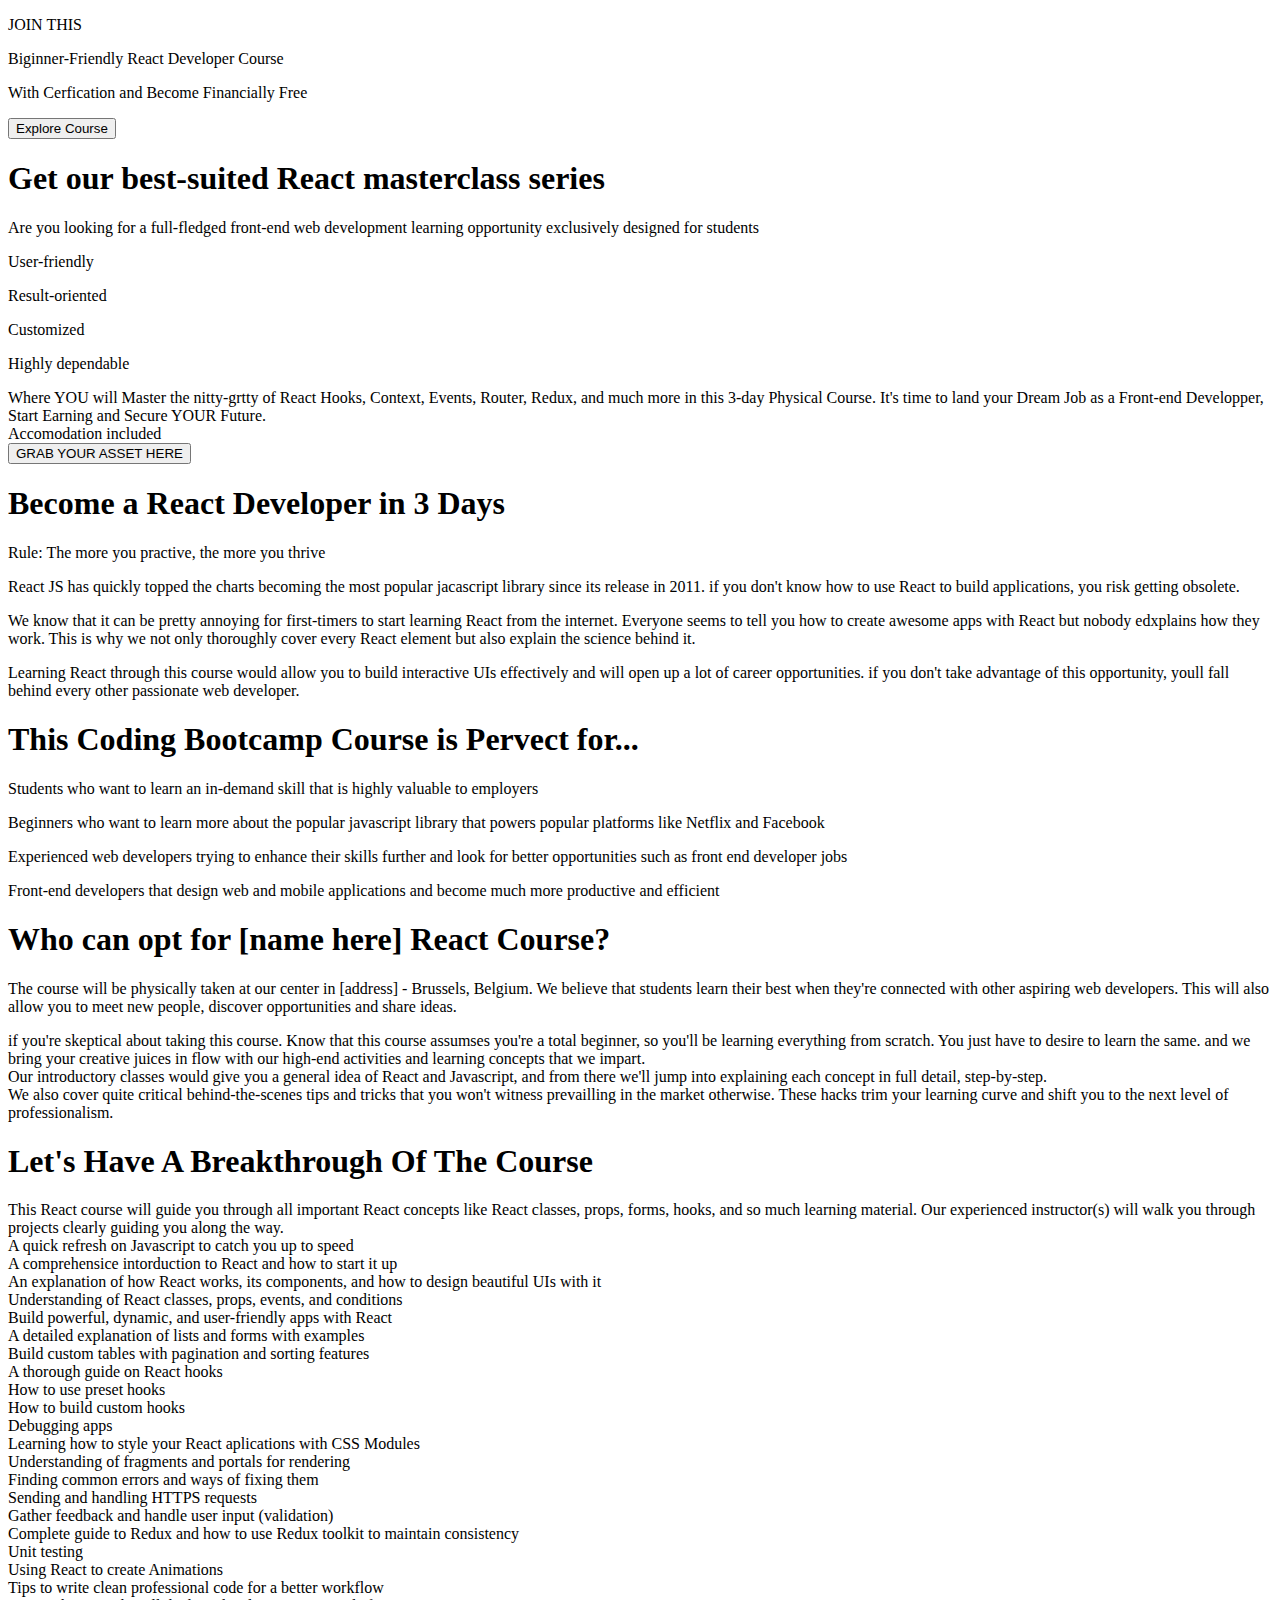
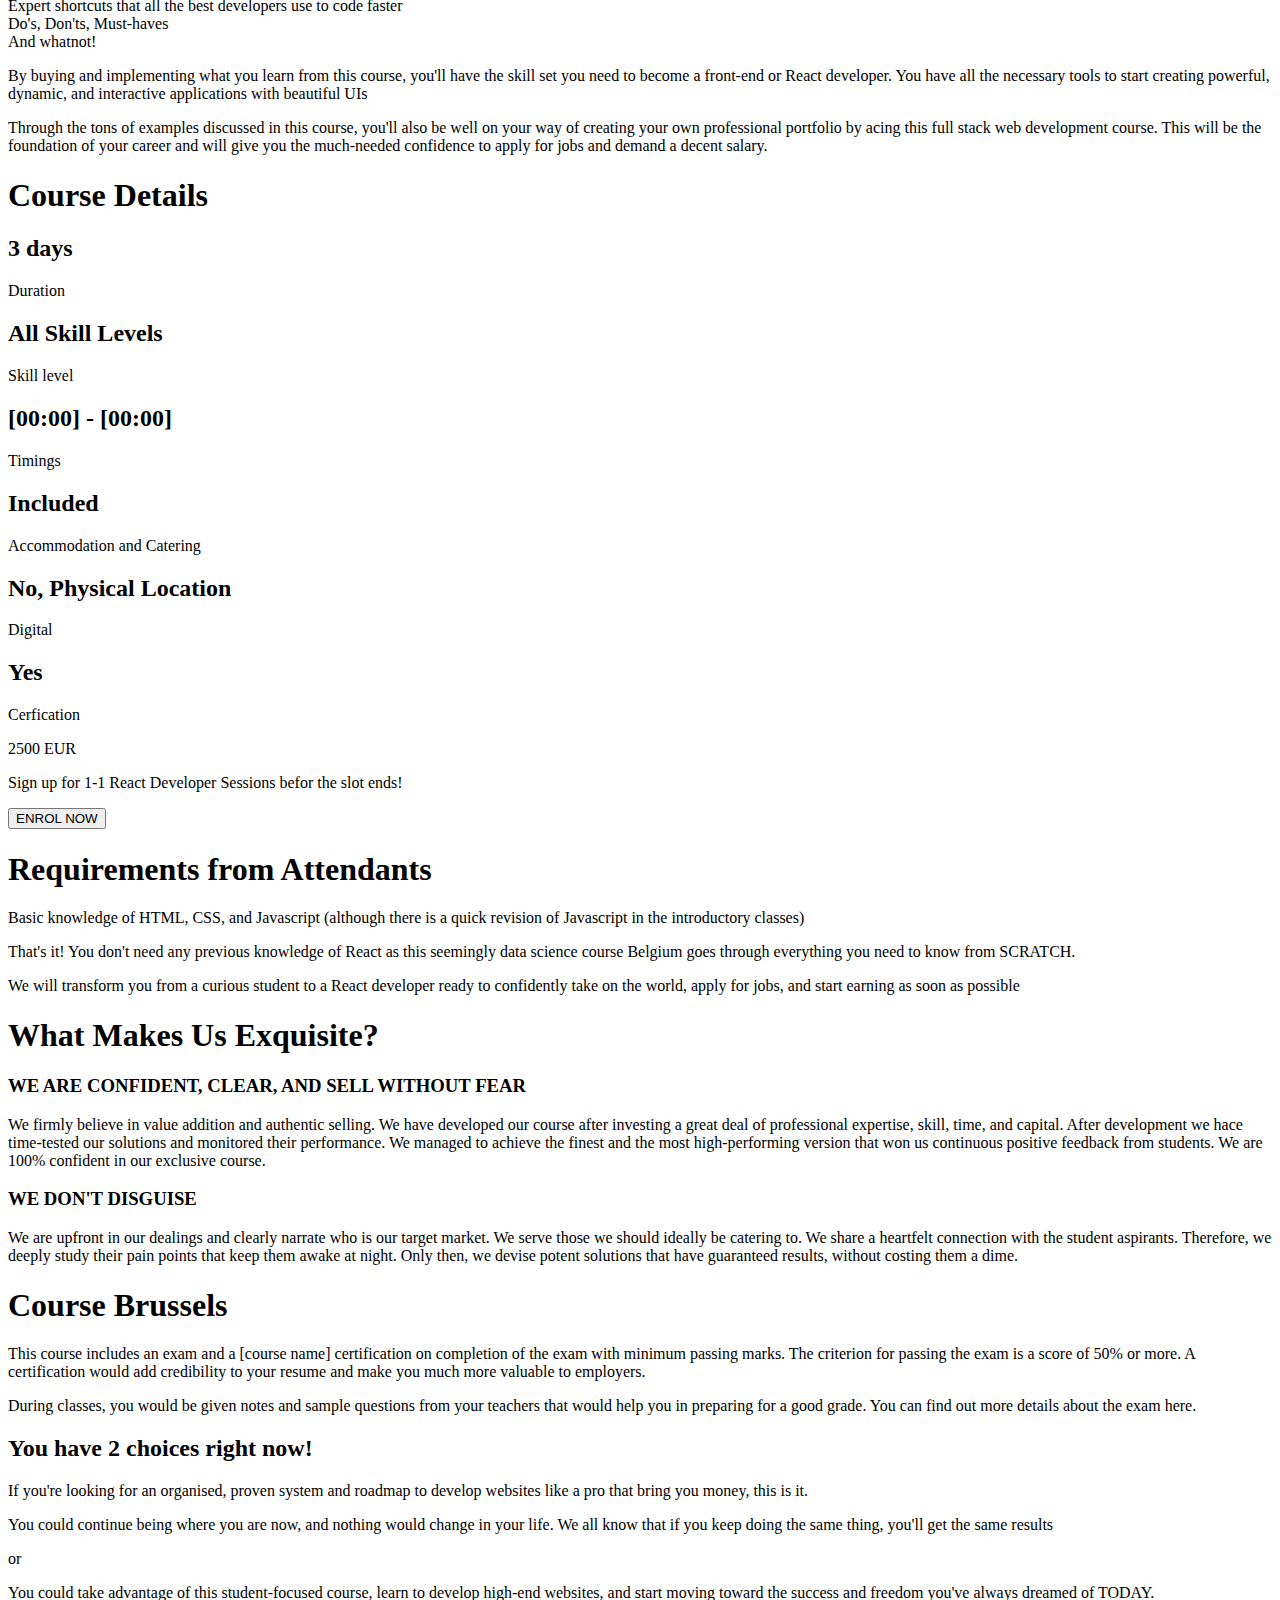
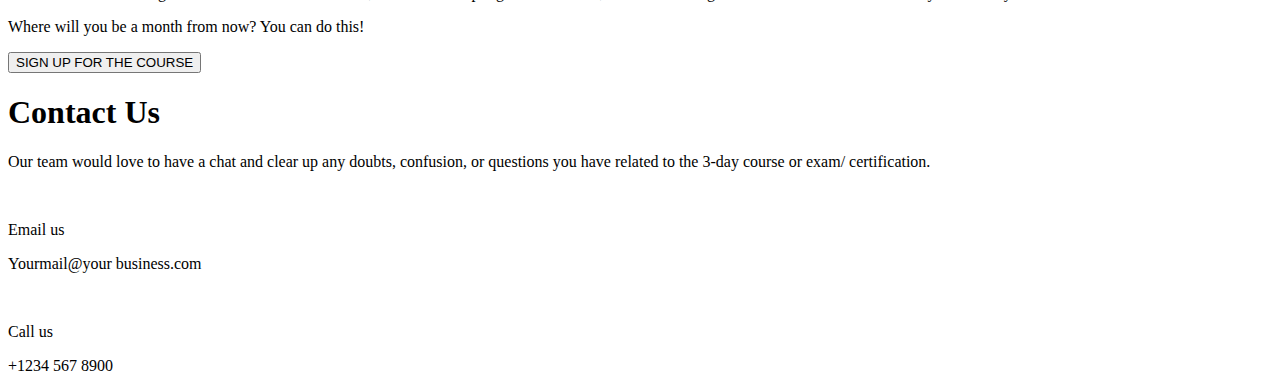
==== Examen_Opdracht_HTML_CSS/index.html @ c7916e47 "put in all text to HTML" ====
<!DOCTYPE html>
<html lang="en">
  <head>
    <meta charset="UTF-8" />
    <meta http-equiv="X-UA-Compatible" content="IE=edge" />
    <meta name="viewport" content="width=device-width, initial-scale=1.0" />
    <title>Document</title>
  </head>
  <body>
    <header>
      <p>JOIN THIS</p>
      <p>Biginner-Friendly React Developer Course</p>
      <p>With Cerfication and Become Financially Free</p>
      <button>Explore Course</button>
    </header>
    <main>
      <article>
        <h1>Get our best-suited React masterclass series</h1>
        <p>
          Are you looking for a full-fledged front-end web development learning
          opportunity exclusively designed for students
        </p>
        <p>User-friendly</p>
        <p>Result-oriented</p>
        <p>Customized</p>
        <p>Highly dependable</p>
        <div>
          Where YOU will Master the nitty-grtty of React Hooks, Context, Events,
          Router, Redux, and much more in this 3-day Physical Course. It's time
          to land your Dream Job as a Front-end Developper, Start Earning and
          Secure YOUR Future.
        </div>
        <div>Accomodation included</div>
        <button>GRAB YOUR ASSET HERE</button>
      </article>
      <article>
        <h1>Become a React Developer in 3 Days</h1>
        <p>Rule: The more you practive, the more you thrive</p>
        <p>
          React JS has quickly topped the charts becoming the most popular
          jacascript library since its release in 2011. if you don't know how to
          use React to build applications, you risk getting obsolete.
        </p>
        <p>
          We know that it can be pretty annoying for first-timers to start
          learning React from the internet. Everyone seems to tell you how to
          create awesome apps with React but nobody edxplains how they work.
          This is why we not only thoroughly cover every React element but also
          explain the science behind it.
        </p>
        <p>
          Learning React through this course would allow you to build
          interactive UIs effectively and will open up a lot of career
          opportunities. if you don't take advantage of this opportunity, youll
          fall behind every other passionate web developer.
        </p>
      </article>
      <article>
        <h1>This Coding Bootcamp Course is Pervect for...</h1>
        <p>
          Students who want to learn an in-demand skill that is highly valuable
          to employers
        </p>
        <p>
          Beginners who want to learn more about the popular javascript library
          that powers popular platforms like Netflix and Facebook
        </p>
        <p>
          Experienced web developers trying to enhance their skills further and
          look for better opportunities such as front end developer jobs
        </p>
        <p>
          Front-end developers that design web and mobile applications and
          become much more productive and efficient
        </p>
      </article>
      <article>
        <h1>Who can opt for [name here] React Course?</h1>
        <p>
          The course will be physically taken at our center in [address] -
          Brussels, Belgium. We believe that students learn their best when
          they're connected with other aspiring web developers. This will also
          allow you to meet new people, discover opportunities and share ideas.
        </p>
        <div>
          if you're skeptical about taking this course. Know that this course
          assumses you're a total beginner, so you'll be learning everything
          from scratch. You just have to desire to learn the same. and we bring
          your creative juices in flow with our high-end activities and learning
          concepts that we impart.
        </div>
        <div>
          Our introductory classes would give you a general idea of React and
          Javascript, and from there we'll jump into explaining each concept in
          full detail, step-by-step.
        </div>
        <div>
          We also cover quite critical behind-the-scenes tips and tricks that
          you won't witness prevailling in the market otherwise. These hacks
          trim your learning curve and shift you to the next level of
          professionalism.
        </div>
      </article>
      <article>
        <h1>Let's Have A Breakthrough Of The Course</h1>
        <div>
          This React course will guide you through all important React concepts
          like React classes, props, forms, hooks, and so much learning
          material. Our experienced instructor(s) will walk you through projects
          clearly guiding you along the way.
        </div>
        <div>A quick refresh on Javascript to catch you up to speed</div>
        <div>A comprehensice intorduction to React and how to start it up</div>
        <div>
          An explanation of how React works, its components, and how to design
          beautiful UIs with it
        </div>
        <div>Understanding of React classes, props, events, and conditions</div>
        <div>Build powerful, dynamic, and user-friendly apps with React</div>
        <div>A detailed explanation of lists and forms with examples</div>
        <div>Build custom tables with pagination and sorting features</div>
        <div>A thorough guide on React hooks</div>
        <div>How to use preset hooks</div>
        <div>How to build custom hooks</div>
        <div>Debugging apps</div>
        <div>Learning how to style your React aplications with CSS Modules</div>
        <div>Understanding of fragments and portals for rendering</div>
        <div>Finding common errors and ways of fixing them</div>
        <div>Sending and handling HTTPS requests</div>
        <div>Gather feedback and handle user input (validation)</div>
        <div>
          Complete guide to Redux and how to use Redux toolkit to maintain
          consistency
        </div>
        <div>Unit testing</div>
        <div>Using React to create Animations</div>
        <div>Tips to write clean professional code for a better workflow</div>
        <div>
          Expert shortcuts that all the best developers use to code faster
        </div>
        <div>Do's, Don'ts, Must-haves</div>
        <div>And whatnot!</div>
        <section class="footer">
          <p>
            By buying and implementing what you learn from this course, you'll
            have the skill set you need to become a front-end or React
            developer. You have all the necessary tools to start creating
            powerful, dynamic, and interactive applications with beautiful UIs
          </p>
          <p>
            Through the tons of examples discussed in this course, you'll also
            be well on your way of creating your own professional portfolio by
            acing this full stack web development course. This will be the
            foundation of your career and will give you the much-needed
            confidence to apply for jobs and demand a decent salary.
          </p>
        </section>
      </article>
      <article>
        <h1>Course Details</h1>
        <section>
          <article>
            <h2>3 days</h2>
            <p>Duration</p>
          </article>
          <article>
            <h2>All Skill Levels</h2>
            <p>Skill level</p>
          </article>
          <article>
            <h2>[00:00] - [00:00]</h2>
            <p>Timings</p>
          </article>
          <article>
            <h2>Included</h2>
            <p>Accommodation and Catering</p>
          </article>
          <article>
            <h2>No, Physical Location</h2>
            <p>Digital</p>
          </article>
          <article>
            <h2>Yes</h2>
            <p>Cerfication</p>
          </article>
        </section>
        <div>2500 EUR</div>
        <p>Sign up for 1-1 React Developer Sessions befor the slot ends!</p>
        <button>ENROL NOW</button>
      </article>
      <article>
        <h1>Requirements from Attendants</h1>
        <section>
          <p>
            Basic knowledge of HTML, CSS, and Javascript (although there is a
            quick revision of Javascript in the introductory classes)
          </p>
        </section>
        <section>
          <p>
            That's it! You don't need any previous knowledge of React as this
            seemingly data science course Belgium goes through everything you
            need to know from SCRATCH.
          </p>
          <p>
            We will transform you from a curious student to a React developer
            ready to confidently take on the world, apply for jobs, and start
            earning as soon as possible
          </p>
        </section>
      </article>
      <article>
        <h1>What Makes Us Exquisite?</h1>
        <section>
          <h3>WE ARE CONFIDENT, CLEAR, AND SELL WITHOUT FEAR</h3>
          <p>
            We firmly believe in value addition and authentic selling. We have
            developed our course after investing a great deal of professional
            expertise, skill, time, and capital. After development we hace
            time-tested our solutions and monitored their performance. We
            managed to achieve the finest and the most high-performing version
            that won us continuous positive feedback from students. We are 100%
            confident in our exclusive course.
          </p>
          <h3>WE DON'T DISGUISE</h3>
          <p>
            We are upfront in our dealings and clearly narrate who is our target
            market. We serve those we should ideally be catering to. We share a
            heartfelt connection with the student aspirants. Therefore, we
            deeply study their pain points that keep them awake at night. Only
            then, we devise potent solutions that have guaranteed results,
            without costing them a dime.
          </p>
        </section>
      </article>
      <article>
        <h1>Course Brussels</h1>
        <p>
          This course includes an exam and a [course name] certification on
          completion of the exam with minimum passing marks. The criterion for
          passing the exam is a score of 50% or more. A certification would add
          credibility to your resume and make you much more valuable to
          employers.
        </p>
        <p>
          During classes, you would be given notes and sample questions from
          your teachers that would help you in preparing for a good grade. You
          can find out more details about the exam here.
        </p>
        <h2>You have 2 choices right now!</h2>
        <p>
          If you're looking for an organised, proven system and roadmap to
          develop websites like a pro that bring you money, this is it.
        </p>
        <section>
          <p>
            You could continue being where you are now, and nothing would change
            in your life. We all know that if you keep doing the same thing,
            you'll get the same results
          </p>
          <div>or</div>
          <p>
            You could take advantage of this student-focused course, learn to
            develop high-end websites, and start moving toward the success and
            freedom you've always dreamed of TODAY.
          </p>
        </section>
        <p>Where will you be a month from now? You can do this!</p>
        <button>SIGN UP FOR THE COURSE</button>
      </article>
    </main>
    <footer>
      <h1>Contact Us</h1>
      <p>
        Our team would love to have a chat and clear up any doubts, confusion,
        or questions you have related to the 3-day course or exam/
        certification.
      </p>
      <section>
        <div>
          <img src="" alt="" />
          <p>Email us</p>
          <p>Yourmail@your business.com</p>
        </div>
        <div>
          <img src="" alt="" />
          <p>Call us</p>
          <p>+1234 567 8900</p>
        </div>
      </section>
    </footer>
  </body>
</html>
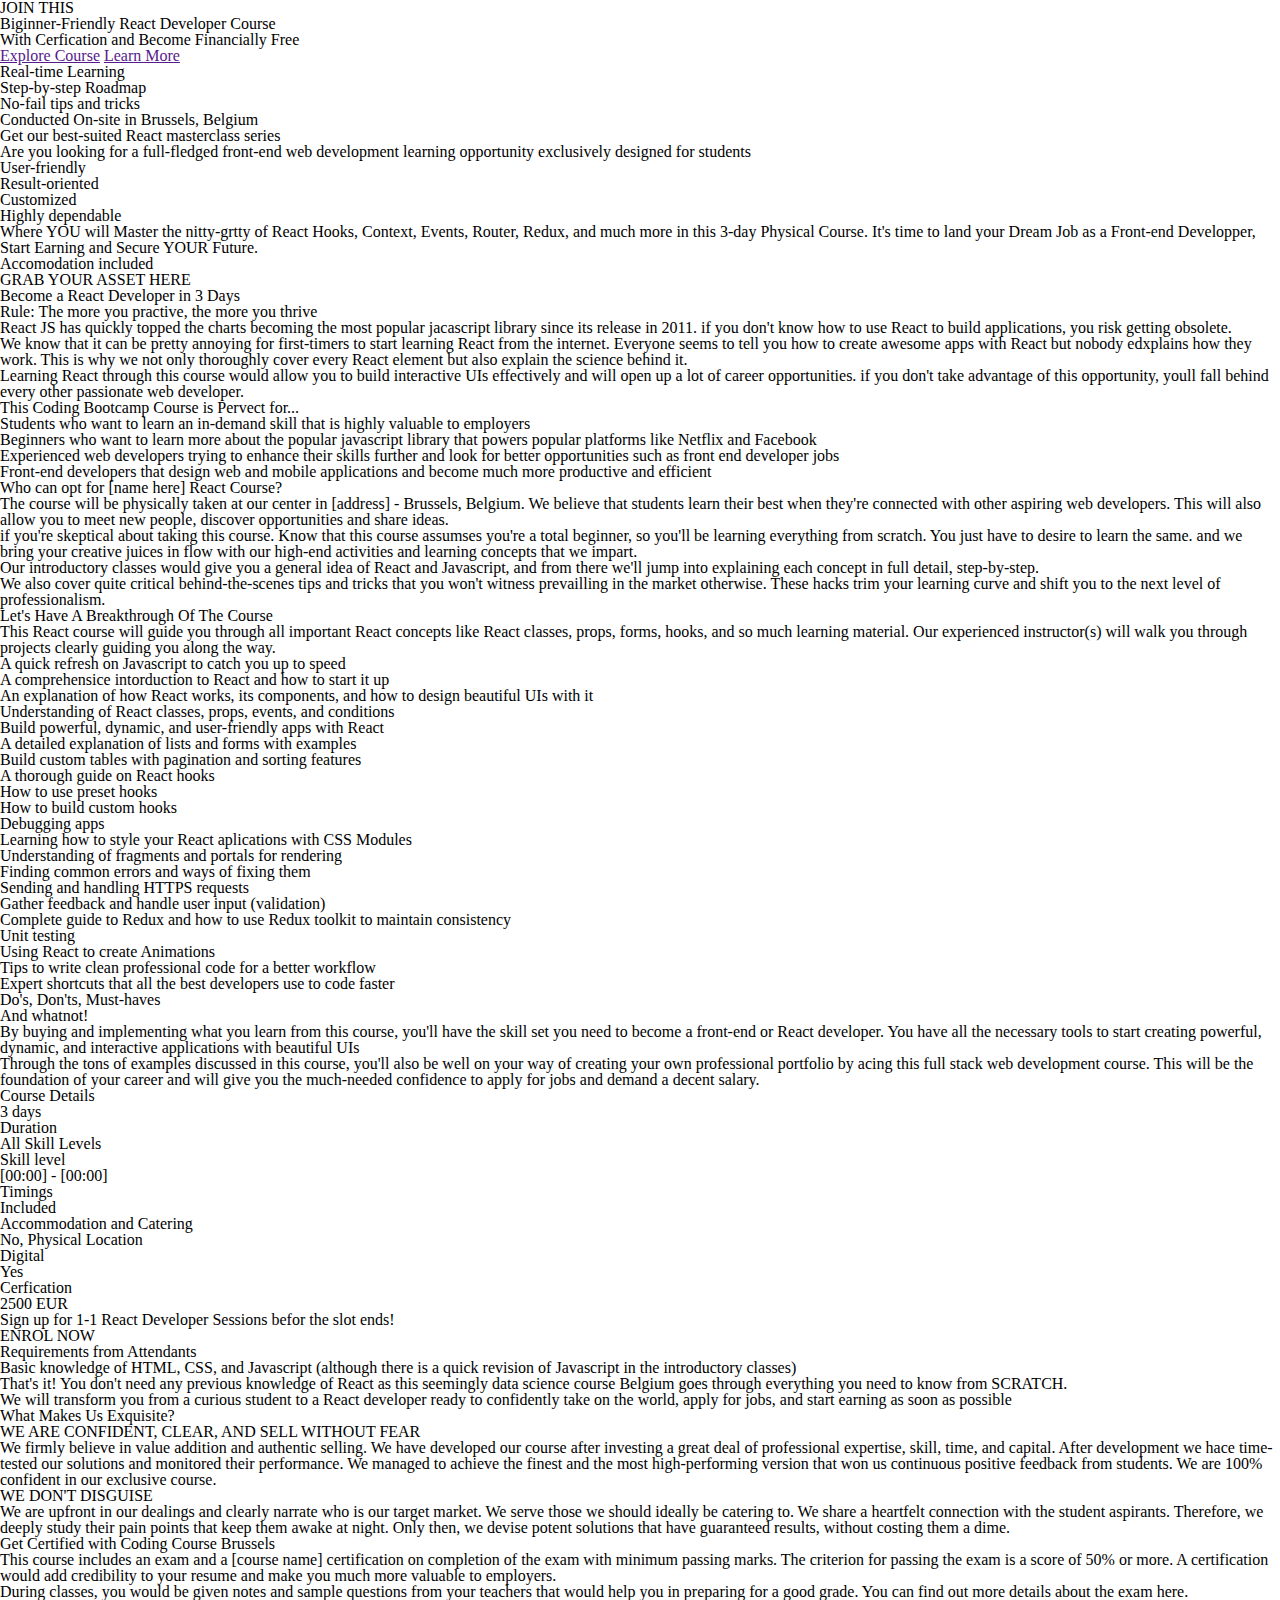
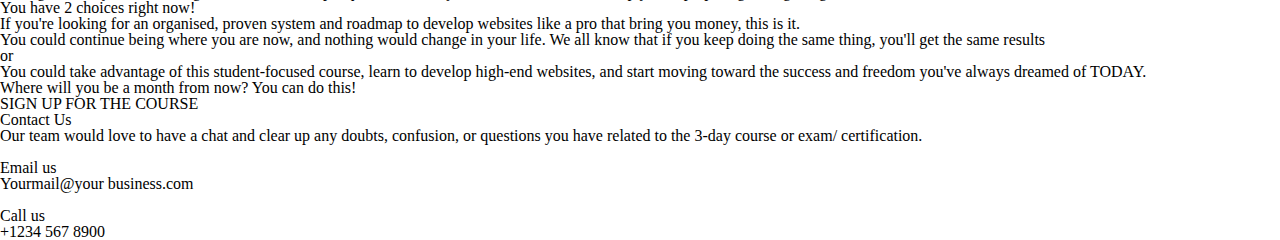
==== commit c28fa643: "fixed the first SCSS" ====
--- a/Examen_Opdracht_HTML_CSS/index.html
+++ b/Examen_Opdracht_HTML_CSS/index.html
@@ -5,149 +5,210 @@
     <meta http-equiv="X-UA-Compatible" content="IE=edge" />
     <meta name="viewport" content="width=device-width, initial-scale=1.0" />
     <title>Document</title>
+    <link rel="stylesheet" href="./CSS/main.css" />
+    <link rel="stylesheet" href="./CSS/reset.css" />
   </head>
   <body>
-    <header>
-      <p>JOIN THIS</p>
-      <p>Biginner-Friendly React Developer Course</p>
-      <p>With Cerfication and Become Financially Free</p>
-      <button>Explore Course</button>
+    <header class="header">
+      <p class="header__disclaimer">JOIN THIS</p>
+      <p class="header__title">Biginner-Friendly React Developer Course</p>
+      <p class="header__subtitle">
+        With Cerfication and Become Financially Free
+      </p>
+      <a class="header__button" href="">Explore Course</a>
+      <a class="header__button" href="">Learn More</a>
+      <section class="header__footer">
+        <ul>
+          <li class="header__footer--item">Real-time Learning</li>
+          <li class="header__footer--item">Step-by-step Roadmap</li>
+          <li class="header__footer--item">No-fail tips and tricks</li>
+          <li class="header__footer--item">
+            Conducted On-site in Brussels, Belgium
+          </li>
+        </ul>
+      </section>
     </header>
     <main>
-      <article>
-        <h1>Get our best-suited React masterclass series</h1>
-        <p>
+      <article class="masterclass">
+        <h1 class="masterclass__title">
+          Get our best-suited React masterclass series
+        </h1>
+        <p class="masterclass__subtitle">
           Are you looking for a full-fledged front-end web development learning
           opportunity exclusively designed for students
         </p>
-        <p>User-friendly</p>
-        <p>Result-oriented</p>
-        <p>Customized</p>
-        <p>Highly dependable</p>
-        <div>
+        <ul class="masterclass__list">
+          <li class="masterclass__list--item">User-friendly</li>
+          <li class="masterclass__list--item">Result-oriented</li>
+          <li class="masterclass__list--item">Customized</li>
+          <li class="masterclass__list--item">Highly dependable</li>
+        </ul>
+        <div class="masterclass__call-to-action">
           Where YOU will Master the nitty-grtty of React Hooks, Context, Events,
           Router, Redux, and much more in this 3-day Physical Course. It's time
           to land your Dream Job as a Front-end Developper, Start Earning and
           Secure YOUR Future.
         </div>
-        <div>Accomodation included</div>
-        <button>GRAB YOUR ASSET HERE</button>
-      </article>
-      <article>
-        <h1>Become a React Developer in 3 Days</h1>
-        <p>Rule: The more you practive, the more you thrive</p>
-        <p>
+        <div class="masterclass--acco">Accomodation included</div>
+        <a class="masterclass--button">GRAB YOUR ASSET HERE</a>
+      </article>
+      <article class="pamphlet">
+        <h1 class="pamphlet__title">Become a React Developer in 3 Days</h1>
+        <p class="pamphlet__quote">
+          Rule: The more you practive, the more you thrive
+        </p>
+        <p class="pamphlet__content">
           React JS has quickly topped the charts becoming the most popular
           jacascript library since its release in 2011. if you don't know how to
           use React to build applications, you risk getting obsolete.
         </p>
-        <p>
+        <p class="pamphlet__content">
           We know that it can be pretty annoying for first-timers to start
           learning React from the internet. Everyone seems to tell you how to
           create awesome apps with React but nobody edxplains how they work.
           This is why we not only thoroughly cover every React element but also
           explain the science behind it.
         </p>
-        <p>
+        <p class="pamphlet__content">
           Learning React through this course would allow you to build
           interactive UIs effectively and will open up a lot of career
           opportunities. if you don't take advantage of this opportunity, youll
           fall behind every other passionate web developer.
         </p>
       </article>
-      <article>
-        <h1>This Coding Bootcamp Course is Pervect for...</h1>
-        <p>
-          Students who want to learn an in-demand skill that is highly valuable
-          to employers
-        </p>
-        <p>
-          Beginners who want to learn more about the popular javascript library
-          that powers popular platforms like Netflix and Facebook
-        </p>
-        <p>
-          Experienced web developers trying to enhance their skills further and
-          look for better opportunities such as front end developer jobs
-        </p>
-        <p>
-          Front-end developers that design web and mobile applications and
-          become much more productive and efficient
-        </p>
-      </article>
-      <article>
-        <h1>Who can opt for [name here] React Course?</h1>
-        <p>
+      <article class="target-audience">
+        <h1 class="target-audience__title">
+          This Coding Bootcamp Course is Pervect for...
+        </h1>
+        <ul class="target-audience__list">
+          <li class="target-audience__list--item">
+            Students who want to learn an in-demand skill that is highly
+            valuable to employers
+          </li>
+          <li class="target-audience__list--item">
+            Beginners who want to learn more about the popular javascript
+            library that powers popular platforms like Netflix and Facebook
+          </li>
+          <li class="target-audience__list--item">
+            Experienced web developers trying to enhance their skills further
+            and look for better opportunities such as front end developer jobs
+          </li>
+          <li class="target-audience__list--item">
+            Front-end developers that design web and mobile applications and
+            become much more productive and efficient
+          </li>
+        </ul>
+      </article>
+      <article class="qualifications">
+        <h1 class="qualifications__title">
+          Who can opt for [name here] React Course?
+        </h1>
+        <p class="qualifications__description">
           The course will be physically taken at our center in [address] -
           Brussels, Belgium. We believe that students learn their best when
           they're connected with other aspiring web developers. This will also
           allow you to meet new people, discover opportunities and share ideas.
         </p>
-        <div>
-          if you're skeptical about taking this course. Know that this course
-          assumses you're a total beginner, so you'll be learning everything
-          from scratch. You just have to desire to learn the same. and we bring
-          your creative juices in flow with our high-end activities and learning
-          concepts that we impart.
-        </div>
-        <div>
-          Our introductory classes would give you a general idea of React and
-          Javascript, and from there we'll jump into explaining each concept in
-          full detail, step-by-step.
-        </div>
-        <div>
-          We also cover quite critical behind-the-scenes tips and tricks that
-          you won't witness prevailling in the market otherwise. These hacks
-          trim your learning curve and shift you to the next level of
-          professionalism.
-        </div>
-      </article>
-      <article>
-        <h1>Let's Have A Breakthrough Of The Course</h1>
-        <div>
+        <ul class="qualifications__list">
+          <li class="qualifications__list--item">
+            if you're skeptical about taking this course. Know that this course
+            assumses you're a total beginner, so you'll be learning everything
+            from scratch. You just have to desire to learn the same. and we
+            bring your creative juices in flow with our high-end activities and
+            learning concepts that we impart.
+          </li>
+          <li class="qualifications__list--item">
+            Our introductory classes would give you a general idea of React and
+            Javascript, and from there we'll jump into explaining each concept
+            in full detail, step-by-step.
+          </li>
+          <li class="qualifications__list--item">
+            We also cover quite critical behind-the-scenes tips and tricks that
+            you won't witness prevailling in the market otherwise. These hacks
+            trim your learning curve and shift you to the next level of
+            professionalism.
+          </li>
+        </ul>
+      </article>
+      <article class="runthrough">
+        <h1 class="runthrough__title">
+          Let's Have A Breakthrough Of The Course
+        </h1>
+        <div class="runthrough__discription">
           This React course will guide you through all important React concepts
           like React classes, props, forms, hooks, and so much learning
           material. Our experienced instructor(s) will walk you through projects
           clearly guiding you along the way.
         </div>
-        <div>A quick refresh on Javascript to catch you up to speed</div>
-        <div>A comprehensice intorduction to React and how to start it up</div>
-        <div>
-          An explanation of how React works, its components, and how to design
-          beautiful UIs with it
-        </div>
-        <div>Understanding of React classes, props, events, and conditions</div>
-        <div>Build powerful, dynamic, and user-friendly apps with React</div>
-        <div>A detailed explanation of lists and forms with examples</div>
-        <div>Build custom tables with pagination and sorting features</div>
-        <div>A thorough guide on React hooks</div>
-        <div>How to use preset hooks</div>
-        <div>How to build custom hooks</div>
-        <div>Debugging apps</div>
-        <div>Learning how to style your React aplications with CSS Modules</div>
-        <div>Understanding of fragments and portals for rendering</div>
-        <div>Finding common errors and ways of fixing them</div>
-        <div>Sending and handling HTTPS requests</div>
-        <div>Gather feedback and handle user input (validation)</div>
-        <div>
-          Complete guide to Redux and how to use Redux toolkit to maintain
-          consistency
-        </div>
-        <div>Unit testing</div>
-        <div>Using React to create Animations</div>
-        <div>Tips to write clean professional code for a better workflow</div>
-        <div>
-          Expert shortcuts that all the best developers use to code faster
-        </div>
-        <div>Do's, Don'ts, Must-haves</div>
-        <div>And whatnot!</div>
-        <section class="footer">
-          <p>
+        <ul class="runthrough__list">
+          <li class="runthrough__list--item">
+            A quick refresh on Javascript to catch you up to speed
+          </li>
+          <li class="runthrough__list--item">
+            A comprehensice intorduction to React and how to start it up
+          </li>
+          <li class="runthrough__list--item">
+            An explanation of how React works, its components, and how to design
+            beautiful UIs with it
+          </li>
+          <li class="runthrough__list--item">
+            Understanding of React classes, props, events, and conditions
+          </li>
+          <li class="runthrough__list--item">
+            Build powerful, dynamic, and user-friendly apps with React
+          </li>
+          <li class="runthrough__list--item">
+            A detailed explanation of lists and forms with examples
+          </li>
+          <li class="runthrough__list--item">
+            Build custom tables with pagination and sorting features
+          </li>
+          <li class="runthrough__list--item">
+            A thorough guide on React hooks
+          </li>
+          <li class="runthrough__list--item">How to use preset hooks</li>
+          <li class="runthrough__list--item">How to build custom hooks</li>
+          <li class="runthrough__list--item">Debugging apps</li>
+          <li class="runthrough__list--item">
+            Learning how to style your React aplications with CSS Modules
+          </li>
+          <li class="runthrough__list--item">
+            Understanding of fragments and portals for rendering
+          </li>
+          <li class="runthrough__list--item">
+            Finding common errors and ways of fixing them
+          </li>
+          <li class="runthrough__list--item">
+            Sending and handling HTTPS requests
+          </li>
+          <li class="runthrough__list--item">
+            Gather feedback and handle user input (validation)
+          </li>
+          <li class="runthrough__list--item">
+            Complete guide to Redux and how to use Redux toolkit to maintain
+            consistency
+          </li>
+          <li class="runthrough__list--item">Unit testing</li>
+          <li class="runthrough__list--item">
+            Using React to create Animations
+          </li>
+          <li class="runthrough__list--item">
+            Tips to write clean professional code for a better workflow
+          </li>
+          <li class="runthrough__list--item">
+            Expert shortcuts that all the best developers use to code faster
+          </li>
+          <li class="runthrough__list--item">Do's, Don'ts, Must-haves</li>
+          <li class="runthrough__list--item">And whatnot!</li>
+        </ul>
+        <section class="runthrough__footer">
+          <p class="runthrough__footer--section">
             By buying and implementing what you learn from this course, you'll
             have the skill set you need to become a front-end or React
             developer. You have all the necessary tools to start creating
             powerful, dynamic, and interactive applications with beautiful UIs
           </p>
-          <p>
+          <p class="runthrough__footer--section">
             Through the tons of examples discussed in this course, you'll also
             be well on your way of creating your own professional portfolio by
             acing this full stack web development course. This will be the
@@ -156,64 +217,68 @@
           </p>
         </section>
       </article>
-      <article>
-        <h1>Course Details</h1>
-        <section>
-          <article>
+      <article class="dashboard">
+        <h1 class="dashboard__title">Course Details</h1>
+        <section class="dashboard__buttons">
+          <article class="dashboard__buttons--button">
             <h2>3 days</h2>
             <p>Duration</p>
           </article>
-          <article>
+          <article class="dashboard__buttons--button">
             <h2>All Skill Levels</h2>
             <p>Skill level</p>
           </article>
-          <article>
+          <article class="dashboard__buttons--button">
             <h2>[00:00] - [00:00]</h2>
             <p>Timings</p>
           </article>
-          <article>
+          <article class="dashboard__buttons--button">
             <h2>Included</h2>
             <p>Accommodation and Catering</p>
           </article>
-          <article>
+          <article class="dashboard__buttons--button">
             <h2>No, Physical Location</h2>
             <p>Digital</p>
           </article>
-          <article>
+          <article class="dashboard__buttons--button">
             <h2>Yes</h2>
             <p>Cerfication</p>
           </article>
         </section>
-        <div>2500 EUR</div>
-        <p>Sign up for 1-1 React Developer Sessions befor the slot ends!</p>
-        <button>ENROL NOW</button>
-      </article>
-      <article>
-        <h1>Requirements from Attendants</h1>
-        <section>
-          <p>
+        <div class="dashboard__price">2500 EUR</div>
+        <p class="dashboard__call-to-action">
+          Sign up for 1-1 React Developer Sessions befor the slot ends!
+        </p>
+        <a class="dashboard__call-to-action--button">ENROL NOW</a>
+      </article>
+      <article class="requirements">
+        <h1 class="requirements__title">Requirements from Attendants</h1>
+        <section class="requirements__main">
+          <p class="requirements__main--content">
             Basic knowledge of HTML, CSS, and Javascript (although there is a
             quick revision of Javascript in the introductory classes)
           </p>
         </section>
-        <section>
-          <p>
+        <section class="requirements__auxiliary">
+          <p class="requirements__auxiliary--content">
             That's it! You don't need any previous knowledge of React as this
             seemingly data science course Belgium goes through everything you
             need to know from SCRATCH.
           </p>
-          <p>
+          <p class="requirements__auxiliary--content">
             We will transform you from a curious student to a React developer
             ready to confidently take on the world, apply for jobs, and start
             earning as soon as possible
           </p>
         </section>
       </article>
-      <article>
-        <h1>What Makes Us Exquisite?</h1>
-        <section>
-          <h3>WE ARE CONFIDENT, CLEAR, AND SELL WITHOUT FEAR</h3>
-          <p>
+      <article class="exquisite">
+        <h1 class="exquisite__title">What Makes Us Exquisite?</h1>
+        <section class="exquisite__card">
+          <h3 class="exquisite__card--title">
+            WE ARE CONFIDENT, CLEAR, AND SELL WITHOUT FEAR
+          </h3>
+          <p class="exquisite__card--content">
             We firmly believe in value addition and authentic selling. We have
             developed our course after investing a great deal of professional
             expertise, skill, time, and capital. After development we hace
@@ -222,8 +287,8 @@
             that won us continuous positive feedback from students. We are 100%
             confident in our exclusive course.
           </p>
-          <h3>WE DON'T DISGUISE</h3>
-          <p>
+          <h3 class="exquisite__card--title">WE DON'T DISGUISE</h3>
+          <p class="exquisite__card--content">
             We are upfront in our dealings and clearly narrate who is our target
             market. We serve those we should ideally be catering to. We share a
             heartfelt connection with the student aspirants. Therefore, we
@@ -233,40 +298,46 @@
           </p>
         </section>
       </article>
-      <article>
-        <h1>Course Brussels</h1>
-        <p>
+      <article class="certification">
+        <h1 class="certification__title">
+          Get Certified with Coding Course Brussels
+        </h1>
+        <p class="certification__description">
           This course includes an exam and a [course name] certification on
           completion of the exam with minimum passing marks. The criterion for
           passing the exam is a score of 50% or more. A certification would add
           credibility to your resume and make you much more valuable to
           employers.
         </p>
-        <p>
+        <p class="certification__description">
           During classes, you would be given notes and sample questions from
           your teachers that would help you in preparing for a good grade. You
           can find out more details about the exam here.
         </p>
-        <h2>You have 2 choices right now!</h2>
-        <p>
+        <h2 class="certification__choices--title">
+          You have 2 choices right now!
+        </h2>
+        <p class="certification__choices--subtitle">
           If you're looking for an organised, proven system and roadmap to
           develop websites like a pro that bring you money, this is it.
         </p>
-        <section>
-          <p>
+        <section class="certification__choices">
+          <p class="certification__choices--choice">
             You could continue being where you are now, and nothing would change
             in your life. We all know that if you keep doing the same thing,
             you'll get the same results
           </p>
-          <div>or</div>
-          <p>
+          <div class="certification__choices--divider">or</div>
+          <p class="certification__choices--choice">
             You could take advantage of this student-focused course, learn to
             develop high-end websites, and start moving toward the success and
             freedom you've always dreamed of TODAY.
           </p>
         </section>
-        <p>Where will you be a month from now? You can do this!</p>
-        <button>SIGN UP FOR THE COURSE</button>
+        <p class="certification">
+          Where will you be a month from now? You can do this!
+        </p>
+        <a>SIGN UP FOR THE COURSE</a>
       </article>
     </main>
     <footer>
--- a/Examen_Opdracht_HTML_CSS/CSS/main.css
+++ b/Examen_Opdracht_HTML_CSS/CSS/main.css
@@ -0,0 +1,8 @@
+@font-face {
+  font-family: "Poppins";
+  src: url(../Fonts/Poppins/);
+}
+@font-face {
+  font-family: "Manrope";
+  src: url(../Fonts/Manrope/Manrope-VariableFont_wght.ttf);
+}
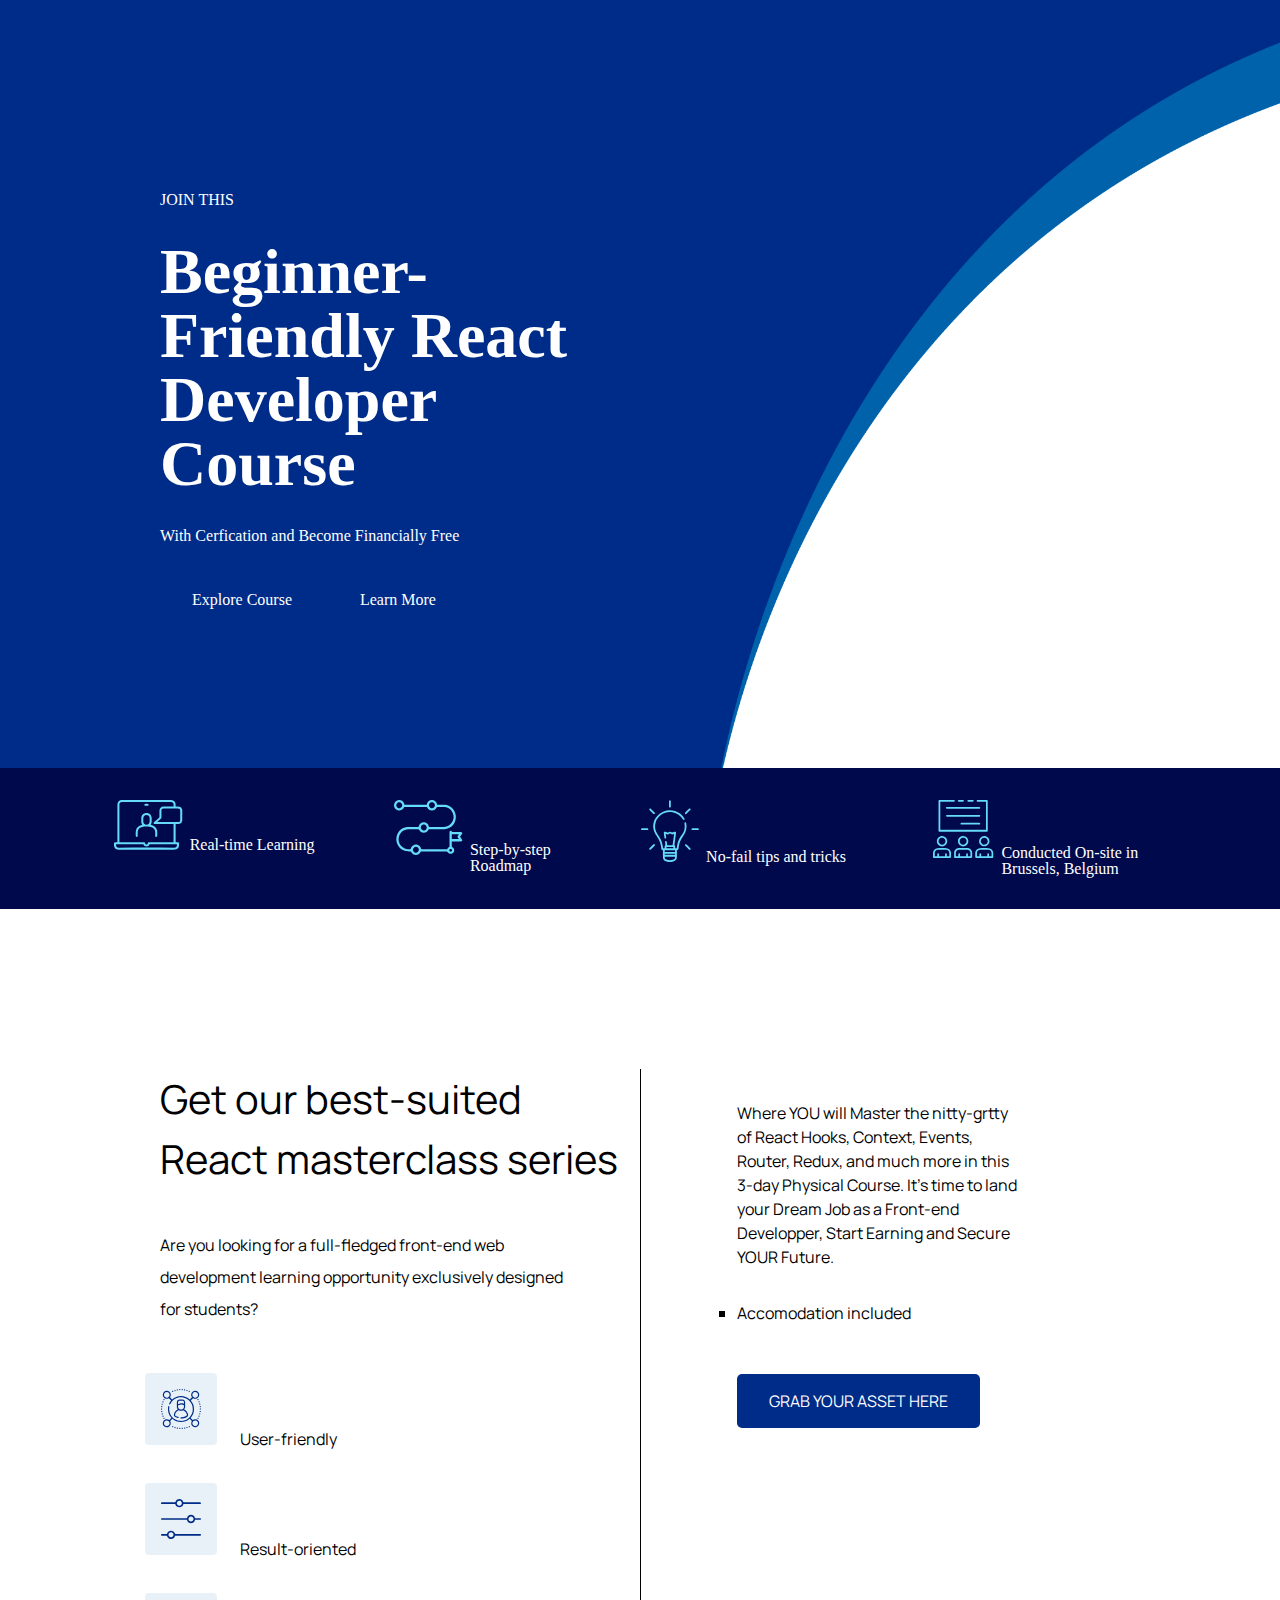
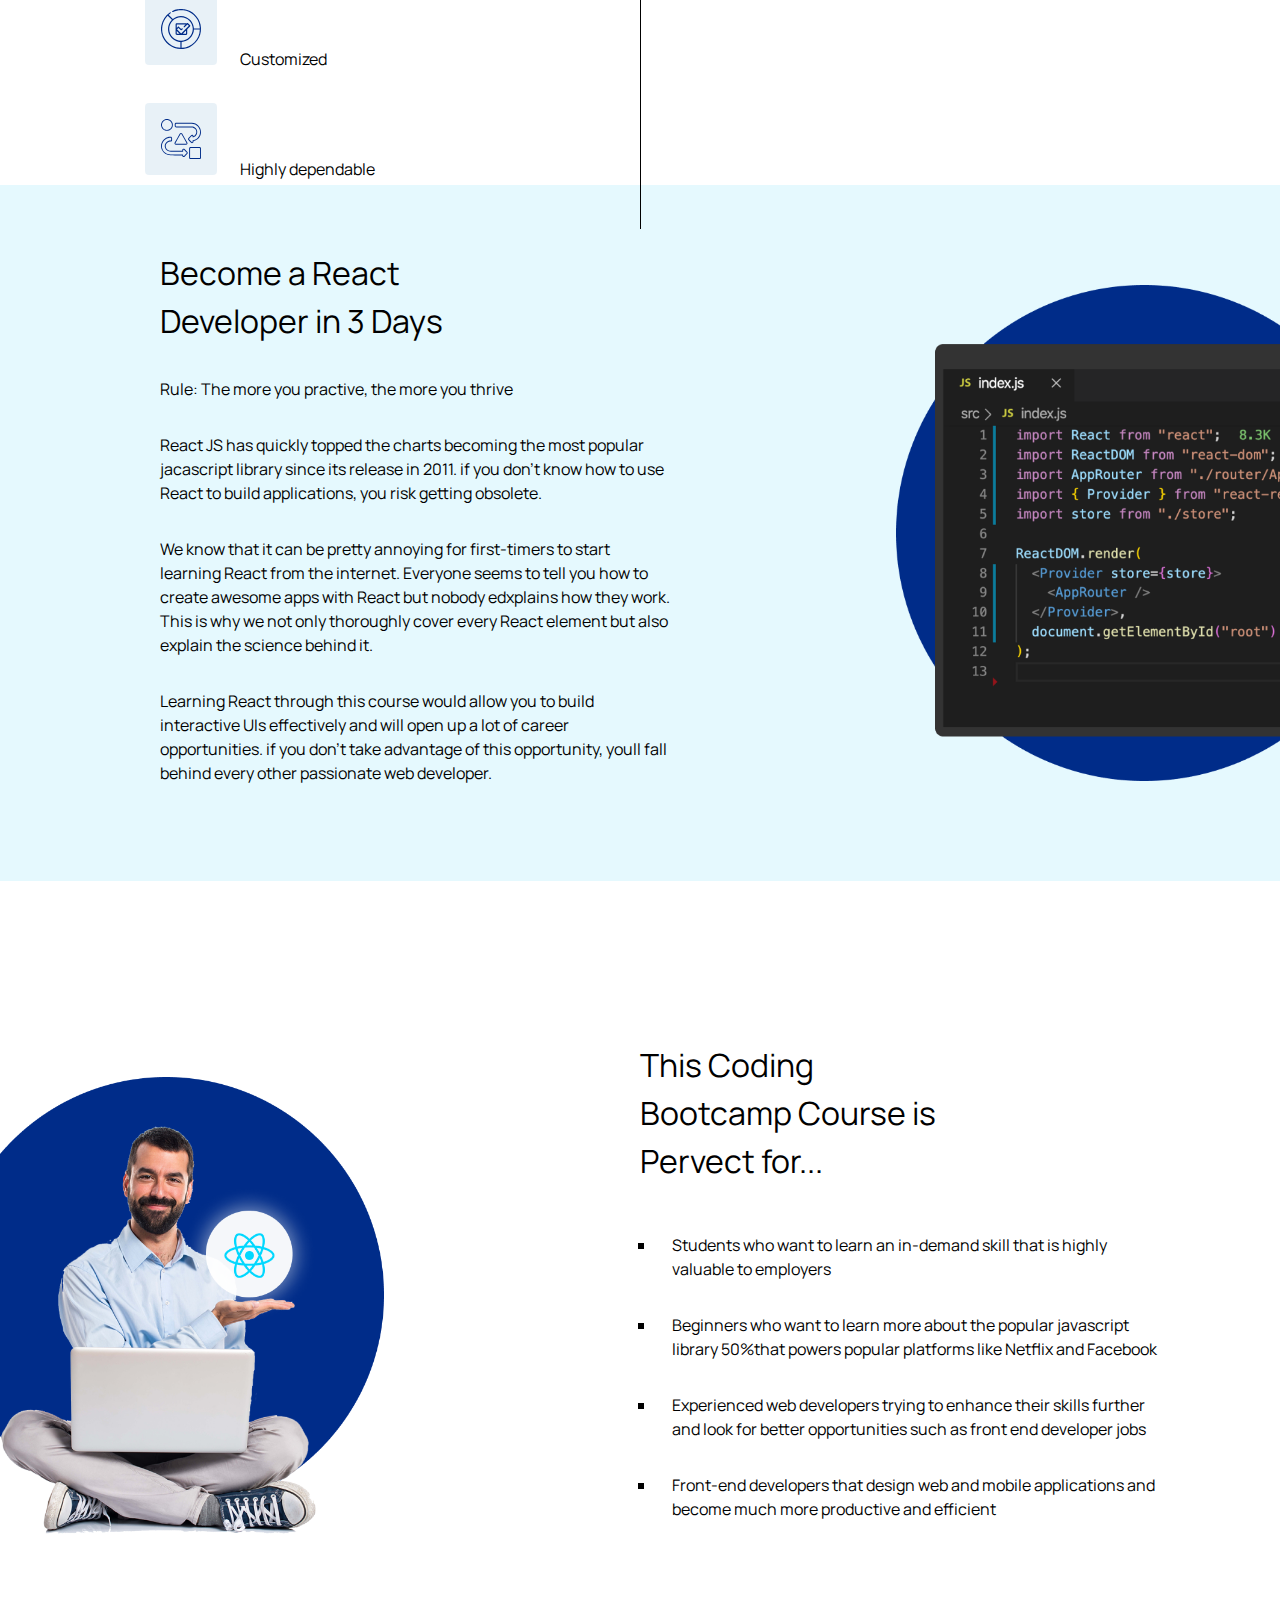
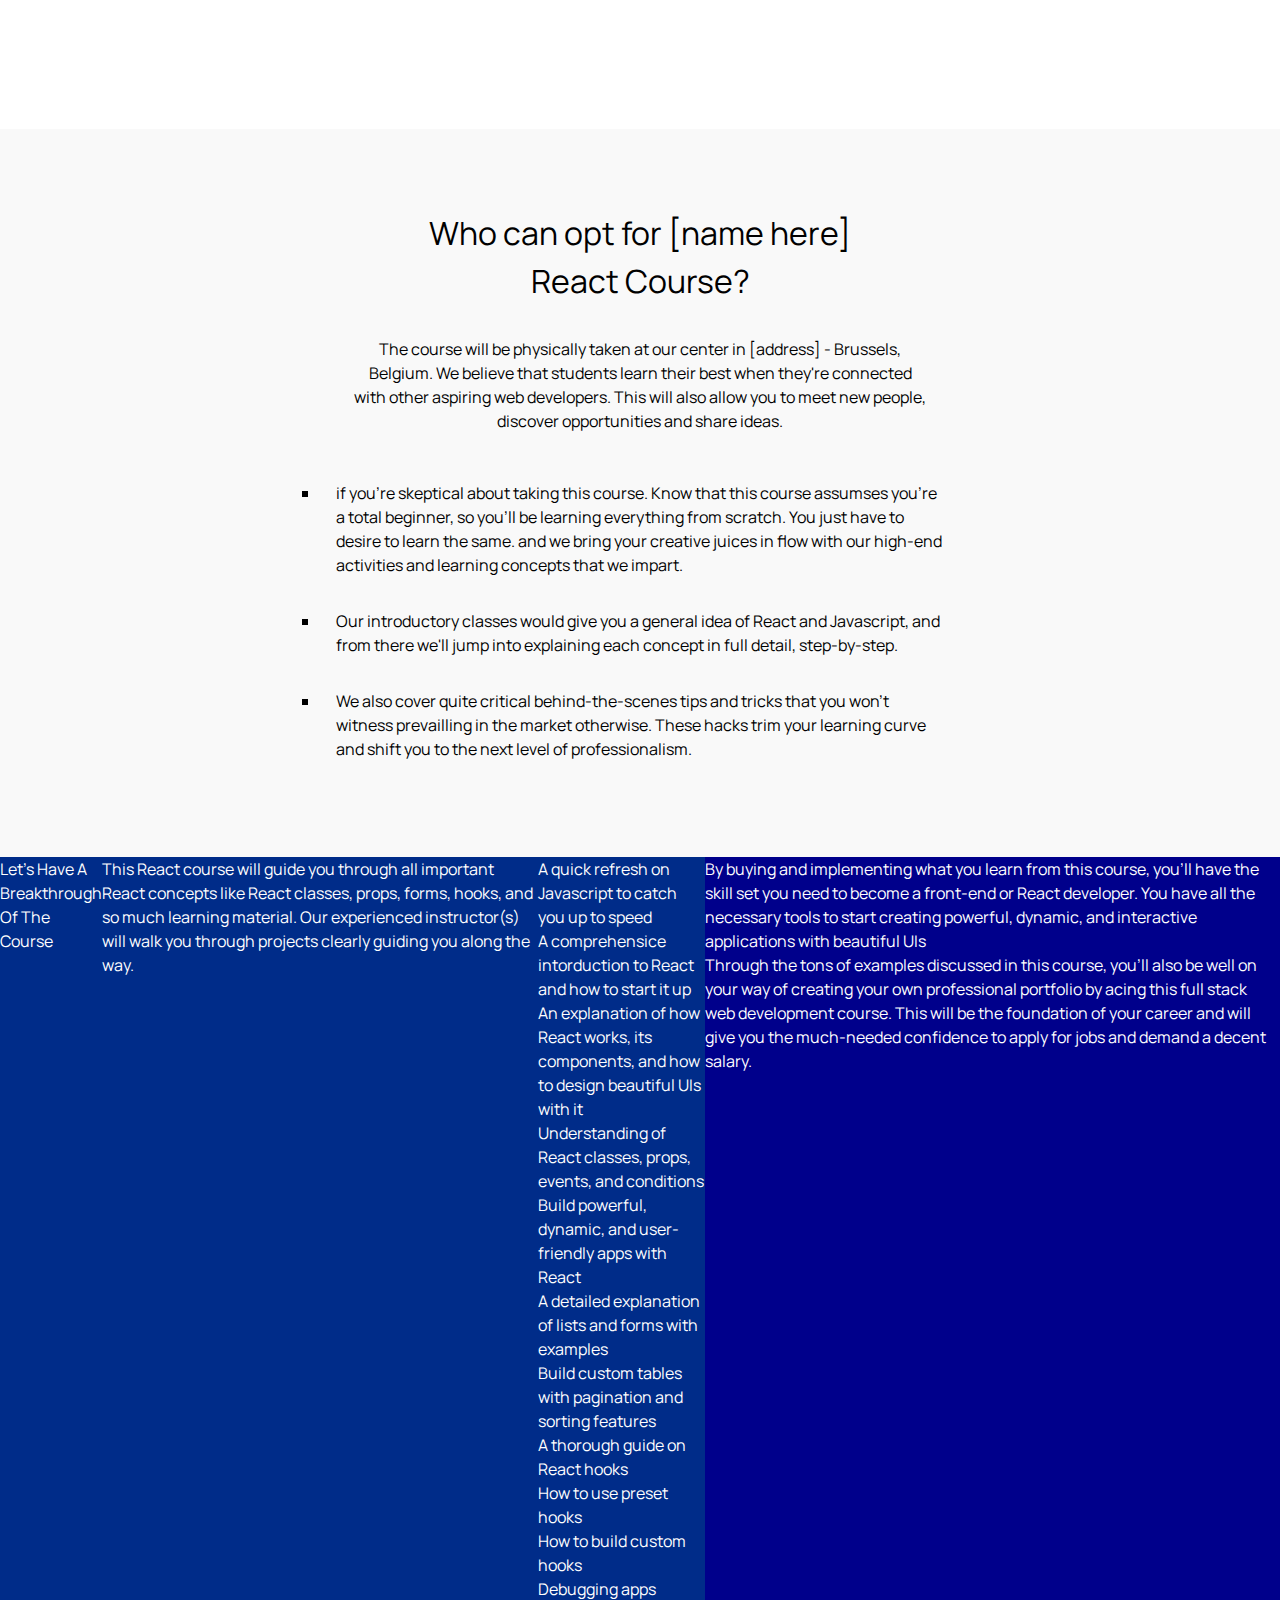
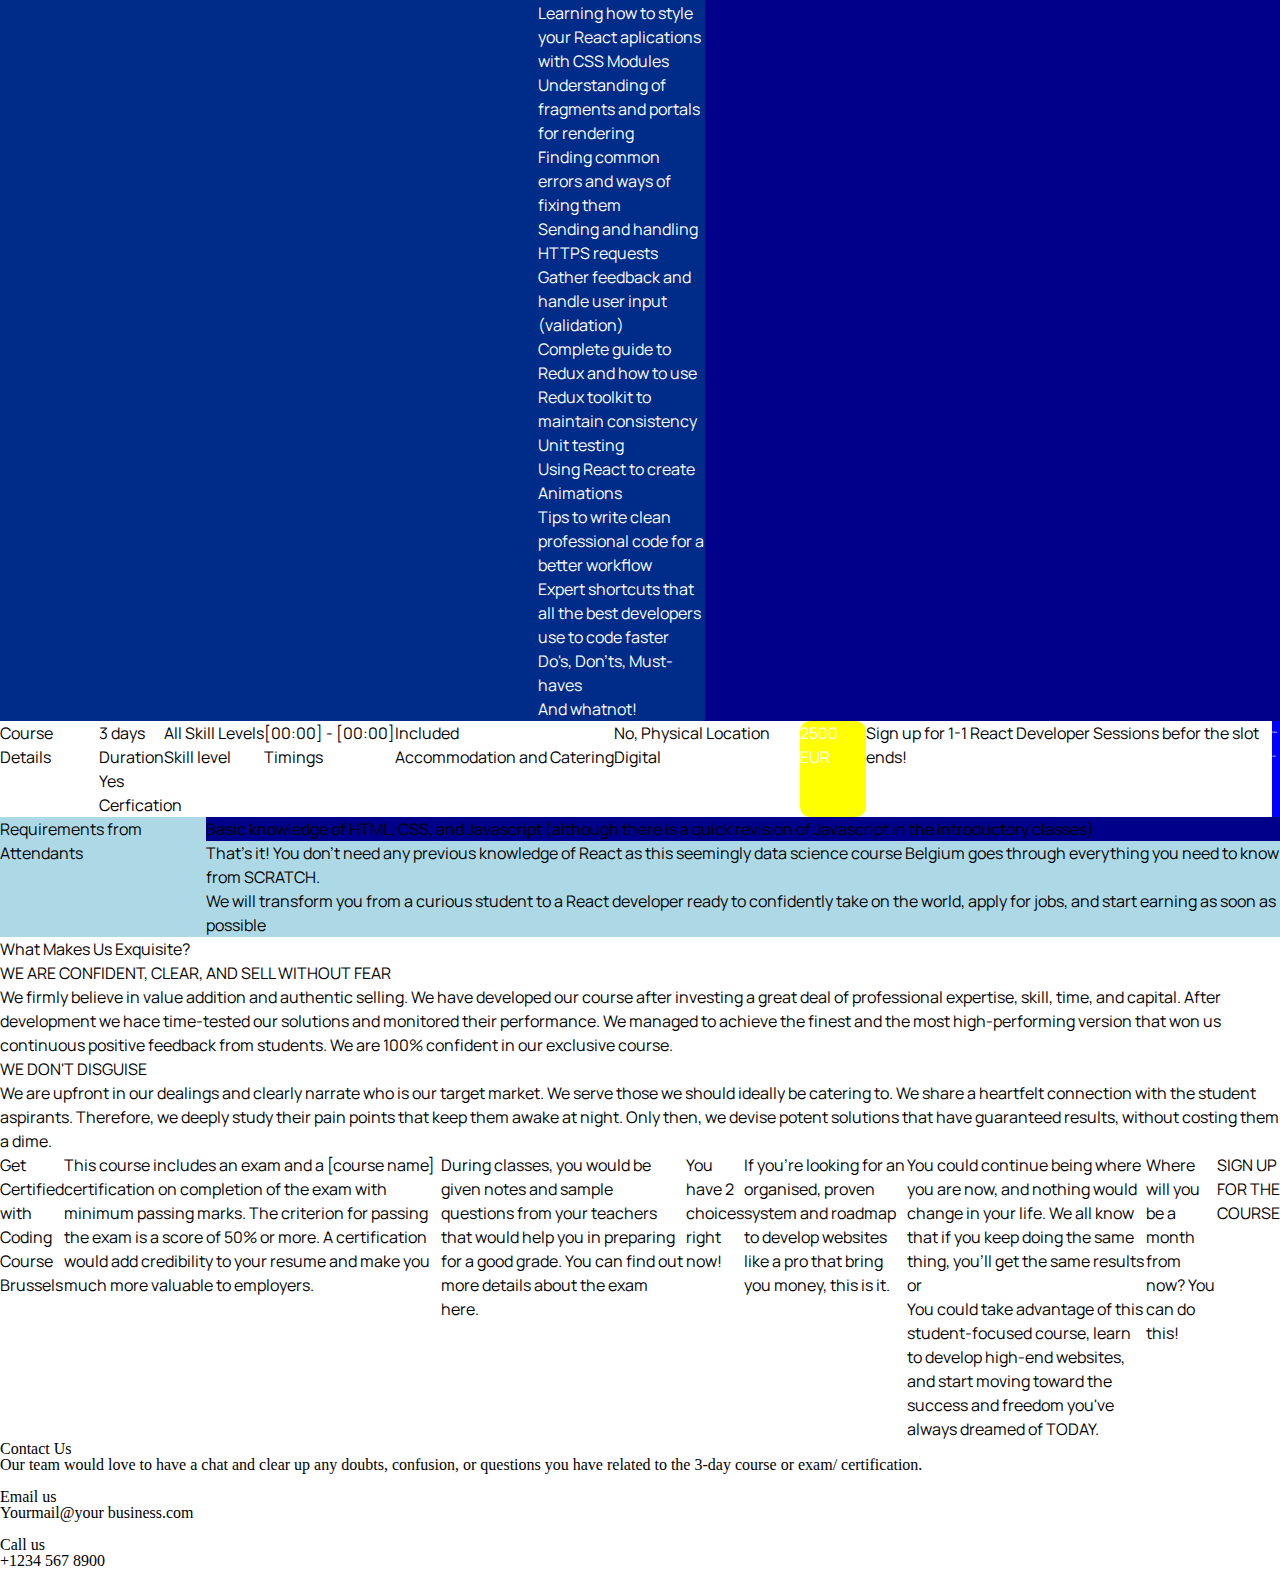
==== commit 1cdaa7f7: "halverwege implementatie scss" ====
--- a/Examen_Opdracht_HTML_CSS/index.html
+++ b/Examen_Opdracht_HTML_CSS/index.html
@@ -5,103 +5,119 @@
     <meta http-equiv="X-UA-Compatible" content="IE=edge" />
     <meta name="viewport" content="width=device-width, initial-scale=1.0" />
     <title>Document</title>
+    <link rel="stylesheet" href="./CSS/reset.css" />
     <link rel="stylesheet" href="./CSS/main.css" />
-    <link rel="stylesheet" href="./CSS/reset.css" />
+
   </head>
   <body>
     <header class="header">
-      <p class="header__disclaimer">JOIN THIS</p>
-      <p class="header__title">Biginner-Friendly React Developer Course</p>
-      <p class="header__subtitle">
+      <section class="header__main">
+      <p class="header__main--disclaimer">JOIN THIS</p>
+      <p class="header__main--title">Beginner-Friendly React Developer Course</p>
+      <p class="header__main--subtitle">
         With Cerfication and Become Financially Free
       </p>
-      <a class="header__button" href="">Explore Course</a>
-      <a class="header__button" href="">Learn More</a>
+      <div class="header__main__buttons">
+      <a class="header__main__buttons--button" href="">Explore Course</a>
+      <a class="header__main__buttons--button" href="">Learn More</a>
+    </div>
+    </section>
       <section class="header__footer">
-        <ul>
-          <li class="header__footer--item">Real-time Learning</li>
-          <li class="header__footer--item">Step-by-step Roadmap</li>
-          <li class="header__footer--item">No-fail tips and tricks</li>
-          <li class="header__footer--item">
-            Conducted On-site in Brussels, Belgium
+        <ul class="header__footer__items">
+          <li class="header__footer__items--item">Real-time Learning</li>
+          <li class="header__footer__items--item">Step-by-step </br> Roadmap</li>
+          <li class="header__footer__items--item">No-fail tips and tricks</li>
+          <li class="header__footer__items--item">
+            Conducted On-site in </br> Brussels, Belgium
           </li>
         </ul>
       </section>
     </header>
     <main>
       <article class="masterclass">
-        <h1 class="masterclass__title">
-          Get our best-suited React masterclass series
-        </h1>
-        <p class="masterclass__subtitle">
-          Are you looking for a full-fledged front-end web development learning
-          opportunity exclusively designed for students
-        </p>
-        <ul class="masterclass__list">
-          <li class="masterclass__list--item">User-friendly</li>
-          <li class="masterclass__list--item">Result-oriented</li>
-          <li class="masterclass__list--item">Customized</li>
-          <li class="masterclass__list--item">Highly dependable</li>
-        </ul>
-        <div class="masterclass__call-to-action">
-          Where YOU will Master the nitty-grtty of React Hooks, Context, Events,
-          Router, Redux, and much more in this 3-day Physical Course. It's time
-          to land your Dream Job as a Front-end Developper, Start Earning and
-          Secure YOUR Future.
-        </div>
-        <div class="masterclass--acco">Accomodation included</div>
-        <a class="masterclass--button">GRAB YOUR ASSET HERE</a>
-      </article>
-      <article class="pamphlet">
-        <h1 class="pamphlet__title">Become a React Developer in 3 Days</h1>
-        <p class="pamphlet__quote">
+        <section class="masterclass__part-one">
+          <h1 class="masterclass__part-one__title">
+            Get our best-suited </br> React masterclass series
+          </h1>
+          <p class="masterclass__part-one__subtitle">
+            Are you looking for a full-fledged front-end web </br> development
+            learning opportunity exclusively designed </br> for students?
+          </p>
+          <ul class="masterclass__part-one__list">
+            <li class="masterclass__part-one__list--item">User-friendly</li>
+            <li class="masterclass__part-one__list--item">Result-oriented</li>
+            <li class="masterclass__part-one__list--item">Customized</li>
+            <li class="masterclass__part-one__list--item">Highly dependable</li>
+          </ul>
+        </section>
+        <div class="masterclass__part-two">
+          <div class="masterclass__part-two__call-to-action">
+            Where YOU will Master the nitty-grtty of React Hooks, Context,
+            Events, Router, Redux, and much more in this 3-day Physical Course.
+            It's time to land your Dream Job as a Front-end Developper, Start
+            Earning and Secure YOUR Future.
+          </div>
+          <ul>
+            <li class="masterclass__part-two--acco">Accomodation included</li>
+          </ul>
+          <a href="en.wikipedia.org" class="masterclass__part-two--button">GRAB YOUR ASSET HERE</a>
+        </div>
+      </article>
+      <section class="pamphlet">
+        <article class="pamphlet__text">
+        <h1 class="pamphlet__text__title">Become a React </br> Developer in 3 Days</h1>
+        <p class="pamphlet__text__quote">
           Rule: The more you practive, the more you thrive
         </p>
-        <p class="pamphlet__content">
+        <p class="pamphlet__text__content">
           React JS has quickly topped the charts becoming the most popular
           jacascript library since its release in 2011. if you don't know how to
           use React to build applications, you risk getting obsolete.
         </p>
-        <p class="pamphlet__content">
+        <p class="pamphlet__text__content">
           We know that it can be pretty annoying for first-timers to start
           learning React from the internet. Everyone seems to tell you how to
           create awesome apps with React but nobody edxplains how they work.
           This is why we not only thoroughly cover every React element but also
           explain the science behind it.
         </p>
-        <p class="pamphlet__content">
+        <p class="pamphlet__text__content">
           Learning React through this course would allow you to build
           interactive UIs effectively and will open up a lot of career
           opportunities. if you don't take advantage of this opportunity, youll
           fall behind every other passionate web developer.
         </p>
-      </article>
-      <article class="target-audience">
-        <h1 class="target-audience__title">
-          This Coding Bootcamp Course is Pervect for...
+      
+      </article>
+    </section>
+    <section class="target-audience">
+      <article class="target-audience__text">
+        <h1 class="target-audience__text__title">
+          This Coding </br> Bootcamp Course is</br> Pervect for...
         </h1>
-        <ul class="target-audience__list">
-          <li class="target-audience__list--item">
+        <ul class="target-audience__text__list">
+          <li class="target-audience__text__list--item">
             Students who want to learn an in-demand skill that is highly
             valuable to employers
           </li>
-          <li class="target-audience__list--item">
+          <li class="target-audience__text__list--item">
             Beginners who want to learn more about the popular javascript
-            library that powers popular platforms like Netflix and Facebook
-          </li>
-          <li class="target-audience__list--item">
+            library 50%that powers popular platforms like Netflix and Facebook
+          </li>
+          <li class="target-audience__text__list--item">
             Experienced web developers trying to enhance their skills further
             and look for better opportunities such as front end developer jobs
           </li>
-          <li class="target-audience__list--item">
+          <li class="target-audience__text__list--item">
             Front-end developers that design web and mobile applications and
             become much more productive and efficient
           </li>
         </ul>
       </article>
+    </section>
       <article class="qualifications">
         <h1 class="qualifications__title">
-          Who can opt for [name here] React Course?
+          Who can opt for [name here]</br> React Course?
         </h1>
         <p class="qualifications__description">
           The course will be physically taken at our center in [address] -
@@ -253,23 +269,26 @@
       </article>
       <article class="requirements">
         <h1 class="requirements__title">Requirements from Attendants</h1>
-        <section class="requirements__main">
-          <p class="requirements__main--content">
+        <section class="requirements__card">
+          <div class="requirements__card__main">
+          <p class="requirements__card__main--content">
             Basic knowledge of HTML, CSS, and Javascript (although there is a
             quick revision of Javascript in the introductory classes)
           </p>
-        </section>
-        <section class="requirements__auxiliary">
-          <p class="requirements__auxiliary--content">
+        </div>
+        
+        <div class="<requirements__card__auxiliary">
+          <p class="requirements__card__auxiliary--content">
             That's it! You don't need any previous knowledge of React as this
             seemingly data science course Belgium goes through everything you
             need to know from SCRATCH.
           </p>
-          <p class="requirements__auxiliary--content">
+          <p class="requirements__card__auxiliary--content">
             We will transform you from a curious student to a React developer
             ready to confidently take on the world, apply for jobs, and start
             earning as soon as possible
           </p>
+          <div>
         </section>
       </article>
       <article class="exquisite">
--- a/Examen_Opdracht_HTML_CSS/CSS/main.css
+++ b/Examen_Opdracht_HTML_CSS/CSS/main.css
@@ -1,8 +1,288 @@
-@font-face {
-  font-family: "Poppins";
-  src: url(../Fonts/Poppins/);
-}
-@font-face {
-  font-family: "Manrope";
-  src: url(../Fonts/Manrope/Manrope-VariableFont_wght.ttf);
-}
+@import url("https://fonts.googleapis.com/css2?family=Poppins:ital,wght@0,100;0,200;0,300;0,400;0,500;0,600;0,700;0,800;0,900;1,100;1,200;1,300;1,400;1,500;1,600;1,700;1,800;1,900&display=swap");
+@import url("https://fonts.googleapis.com/css2?family=Manrope:wght@200;300;400;500;600;700;800&display=swap");
+* {
+  font-family: "Manrope", sans-serif;
+  line-height: 1.5em;
+}
+
+.header {
+  background-image: url("../Assets/Backgounds/BG.png");
+  background-size: cover;
+  background-repeat: no-repeat;
+  color: white;
+}
+.header__main {
+  display: flex;
+  flex-direction: column;
+  align-items: flex-start;
+  padding: 10em;
+}
+.header__main--disclaimer {
+  font-size: 1em;
+  margin: 2em 0;
+}
+.header__main--title {
+  font-size: 4em;
+  font-weight: bold;
+  max-width: 50%;
+  margin-bottom: 0.5em;
+}
+.header__main--subtitle {
+  font-size: 1em;
+  margin-bottom: 3em;
+}
+.header__main__buttons--button {
+  font-size: 1em;
+  padding: 1em 2em;
+  border-radius: 5px;
+  background-color: #002c89;
+  text-decoration: none;
+  color: white;
+}
+.header__main__buttons--button:hover {
+  background-color: white;
+  color: #002c89;
+}
+.header__footer {
+  background-color: #00094c;
+}
+.header__footer__items {
+  margin-left: 3em;
+  padding: 0 4em;
+  display: flex;
+  flex-flow: row wrap;
+  justify-content: space-around;
+  /*       &__item {
+    max-width: 2em;
+  } */
+}
+.header__footer__items :nth-child(1) {
+  list-style-image: url(../Assets/Icons/realtime-icon.svg);
+  padding: 2em 0;
+}
+.header__footer__items :nth-child(2) {
+  list-style-image: url(../Assets/Icons/road\ map-icon.svg);
+  padding: 2em 0;
+}
+.header__footer__items :nth-child(3) {
+  list-style-image: url(../Assets/Icons/tips\ and\ trick-icon.svg);
+  padding: 2em 0;
+}
+.header__footer__items :nth-child(4) {
+  list-style-image: url(../Assets/Icons/onsite-icon.svg);
+  padding: 2em 0;
+}
+
+.masterclass {
+  display: flex;
+  flex-flow: column wrap;
+  padding: 10em;
+  margin-bottom: 1em;
+  height: 60vh;
+}
+.masterclass__part-one {
+  border-right: 1px solid black;
+  max-width: 50%;
+}
+.masterclass__part-one__title {
+  font-size: 2.5em;
+  line-height: 1.5em;
+  margin-bottom: 1em;
+}
+.masterclass__part-one__subtitle {
+  line-height: 2em;
+}
+.masterclass__part-one__list {
+  display: flex;
+  flex-flow: row wrap;
+  padding: 2em 4em;
+}
+.masterclass__part-one__list--item {
+  padding: 1em;
+  margin-right: 5em;
+}
+.masterclass__part-one__list :nth-child(1) {
+  list-style-image: url(../Assets/Icons/user-friendly-icon.svg);
+}
+.masterclass__part-one__list :nth-child(2) {
+  list-style-image: url(../Assets/Icons/customized-icon.svg);
+}
+.masterclass__part-one__list :nth-child(3) {
+  list-style-image: url(../Assets/Icons/result-oriented-icon.svg);
+}
+.masterclass__part-one__list :nth-child(4) {
+  list-style-image: url(../Assets/Icons/highly-depend-icon.svg);
+}
+.masterclass__part-two {
+  max-width: 30%;
+}
+.masterclass__part-two__call-to-action {
+  line-height: 1.5em;
+  padding: 2em 0;
+}
+.masterclass__part-two--acco {
+  list-style-type: square;
+  margin-bottom: 4em;
+}
+.masterclass__part-two--button {
+  font-size: 1em;
+  padding: 1em 2em;
+  background-color: #002c89;
+  border-radius: 5px;
+  color: white;
+  text-decoration: none;
+}
+.masterclass__part-two--button:hover {
+  background-color: white;
+  color: #002c89;
+}
+
+.pamphlet {
+  background-image: url("../Assets/Images/Index_js.png");
+  background-size: 30%;
+  background-repeat: no-repeat;
+  background-position: right;
+  background-color: #e5f9fe;
+}
+.pamphlet__text {
+  max-width: 40%;
+  padding: 4em 10em;
+}
+.pamphlet__text__title {
+  font-size: 2em;
+  line-height: 1.5em;
+}
+.pamphlet__text__quote {
+  margin-top: 2em;
+}
+.pamphlet__text__content {
+  margin: 2em 0;
+  line-height: 1.5em;
+}
+
+.target-audience {
+  background-image: url("../Assets/Images/Dude_with_atom.png");
+  background-size: 30%;
+  background-repeat: no-repeat;
+  background-position: left;
+}
+.target-audience__text {
+  max-width: 50%;
+  margin-left: 50%;
+  padding: 10em 5em 10em 0;
+}
+.target-audience__text__title {
+  font-size: 2em;
+  line-height: 1.5em;
+}
+.target-audience__text__list {
+  list-style-type: square;
+  padding: 2em 1em;
+}
+.target-audience__text__list--item {
+  padding: 1em;
+}
+
+.qualifications {
+  background-color: #f9f9f9;
+  text-align: center;
+  padding: 5em 20em;
+}
+.qualifications__title {
+  font-size: 2em;
+  line-height: 1.5em;
+}
+.qualifications__description {
+  margin-top: 2em;
+  line-height: 1.5em;
+  padding: 0 2em;
+}
+.qualifications__list {
+  list-style-type: square;
+  text-align: left;
+  padding-top: 2em;
+}
+.qualifications__list--item {
+  line-height: 1.5em;
+  padding: 1em;
+}
+
+.runthrough {
+  display: flex;
+  justify-content: center;
+  background-color: #002c89;
+  color: white;
+}
+.runthrough__list {
+  list-style-type: none;
+  text-align: left;
+}
+.runthrough__footer {
+  background-color: darkblue;
+}
+
+.dashboard {
+  display: flex;
+  justify-content: center;
+}
+.dashboard__buttons {
+  display: flex;
+  flex-flow: row wrap;
+}
+.dashboard__buttons__button {
+  border: 1px blue;
+  border-radius: 5px;
+  margin: 2px 4px;
+}
+.dashboard__price {
+  border-radius: 10px;
+  background-color: yellow;
+  color: white;
+}
+.dashboard__call-to-action--button {
+  font-size: 2px;
+  background-color: blue;
+  color: white;
+}
+.dashboard__call-to-action--button :hover {
+  background-color: white;
+  color: blue;
+}
+
+.requirements {
+  display: flex;
+  justify-content: center;
+  background-color: lightblue;
+}
+.requirements__card {
+  border-radius: 5px;
+}
+.requirements__card__main {
+  background-color: darkblue;
+}
+.requirements__card__auxiliary {
+  background-color: blue;
+}
+
+.exquisiste {
+  display: flex;
+  justify-content: center;
+  background-color: lightblue;
+}
+.exquisiste__card {
+  border-radius: 5px;
+}
+.exquisiste__card__title {
+  background-color: darkblue;
+  color: white;
+}
+.exquisiste__card p:first-of-type {
+  border-right: 1px blue;
+}
+
+.certification {
+  display: flex;
+  justify-content: center;
+}
+
+/*# sourceMappingURL=main.css.map */
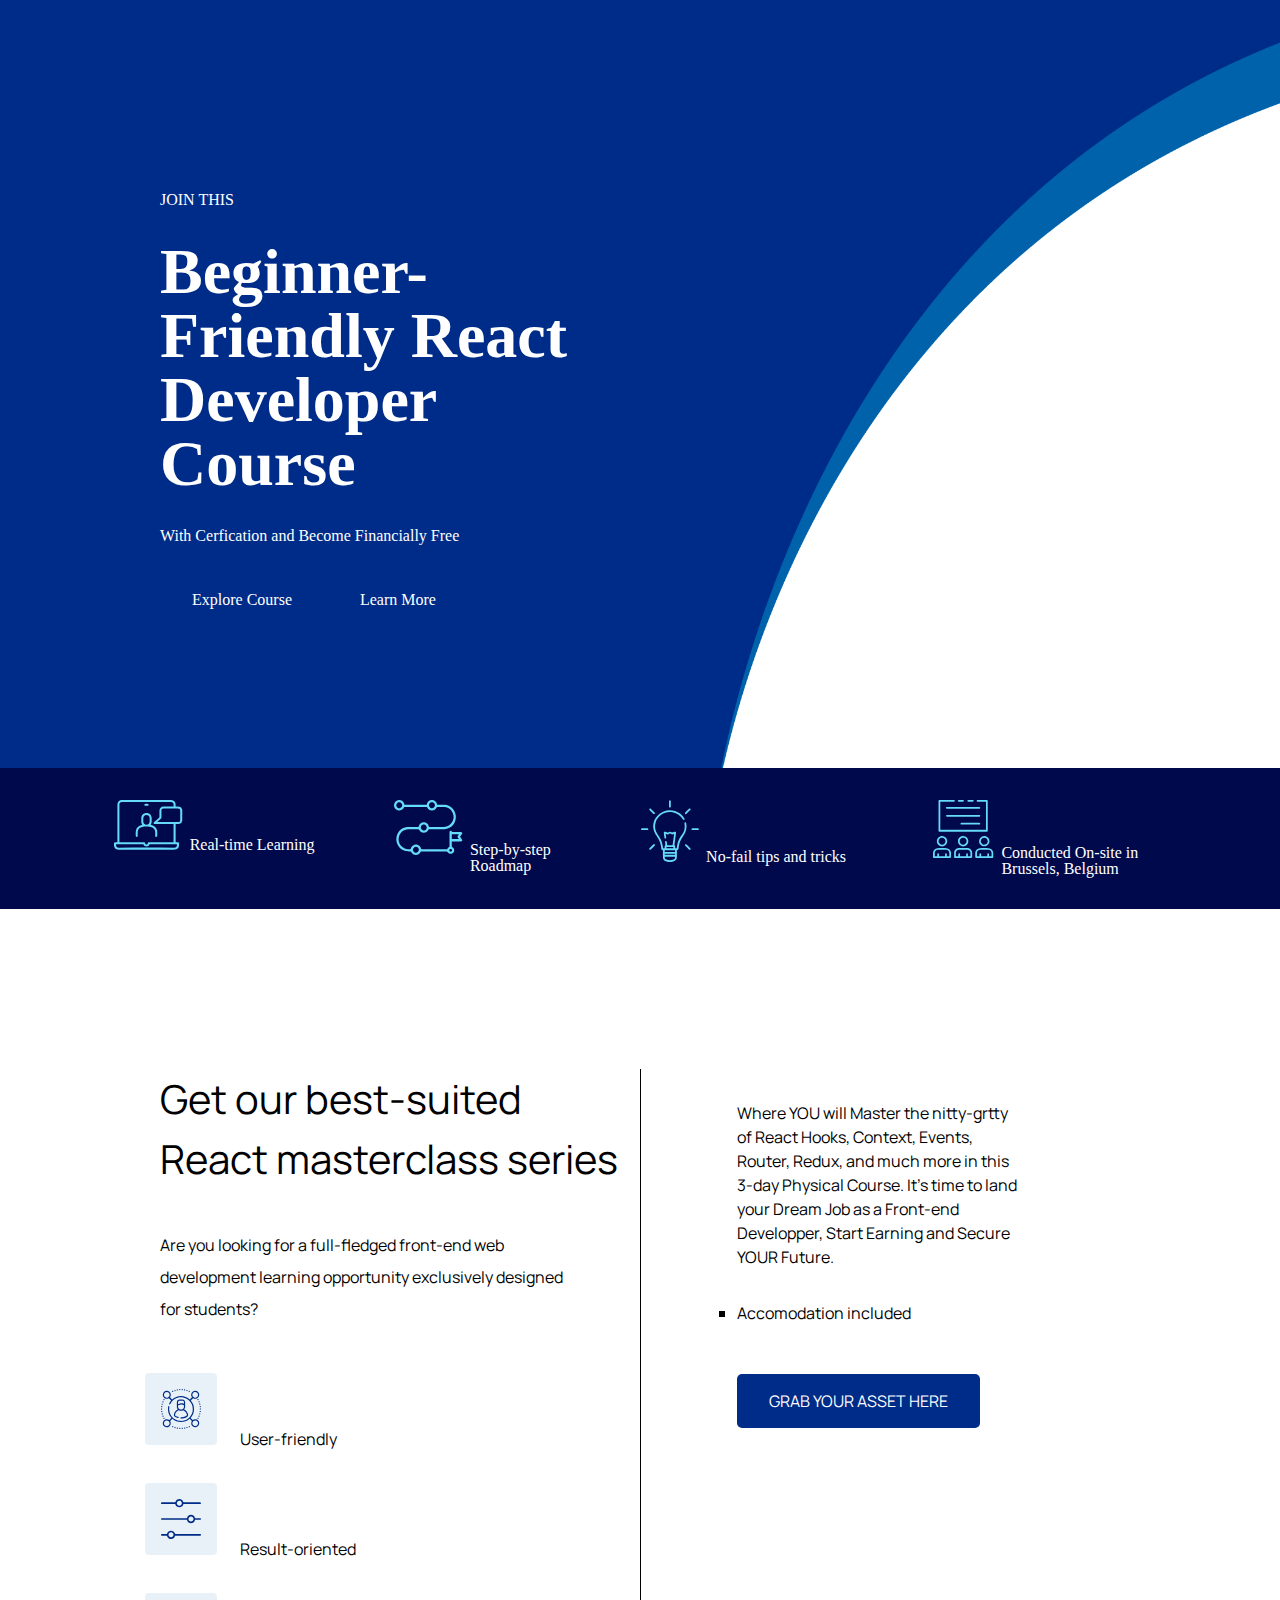
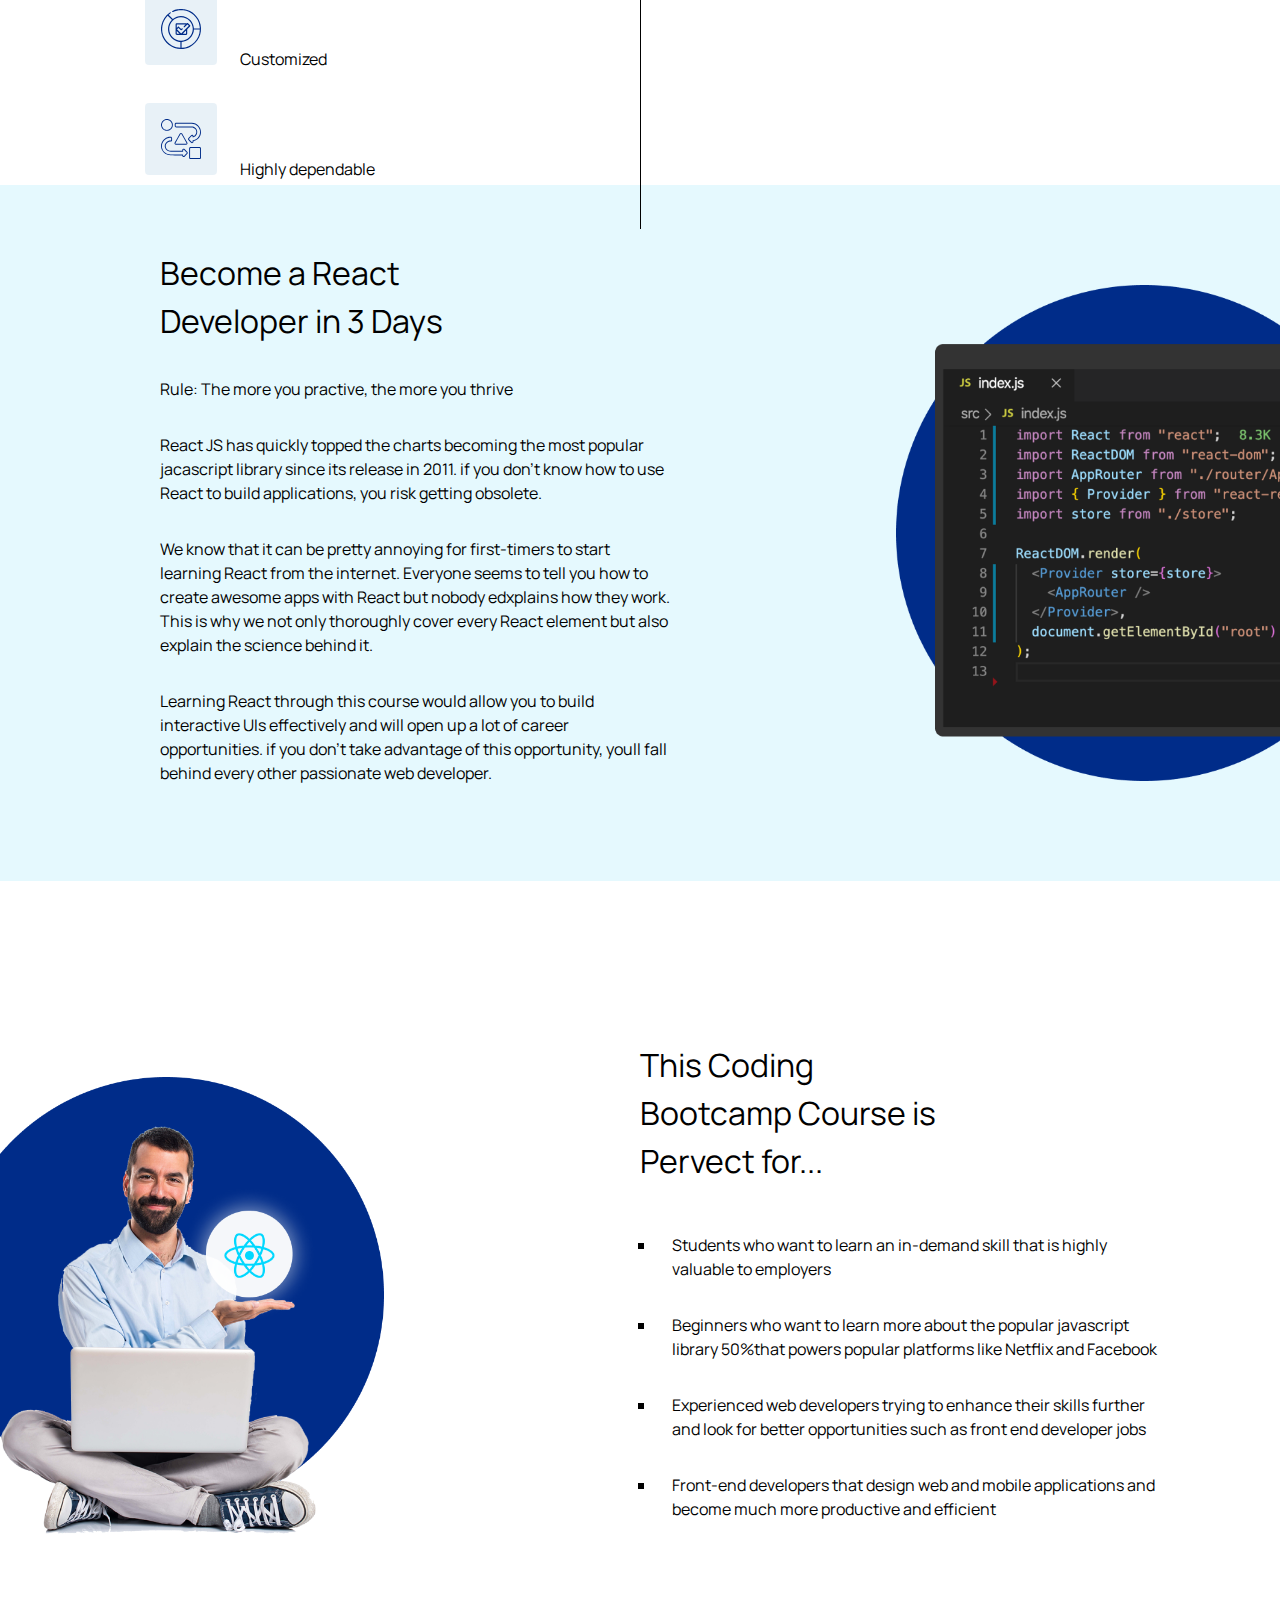
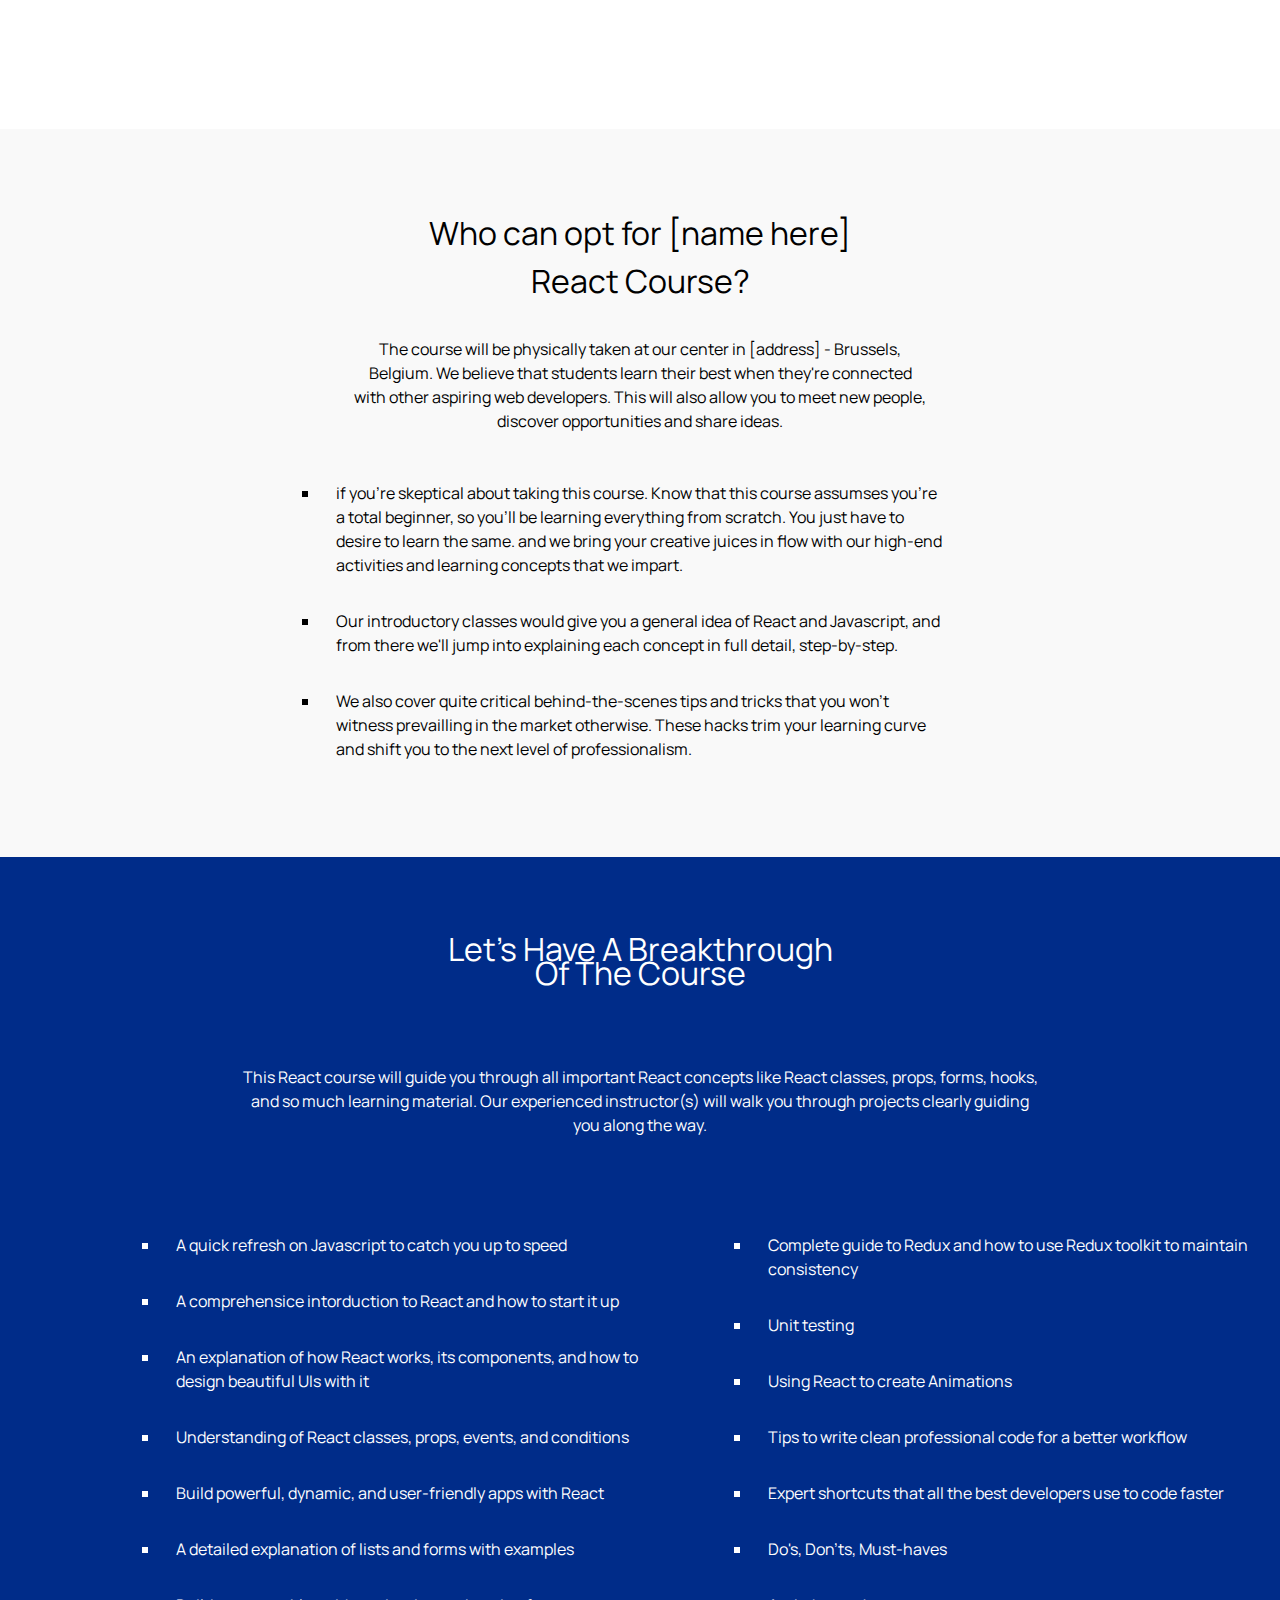
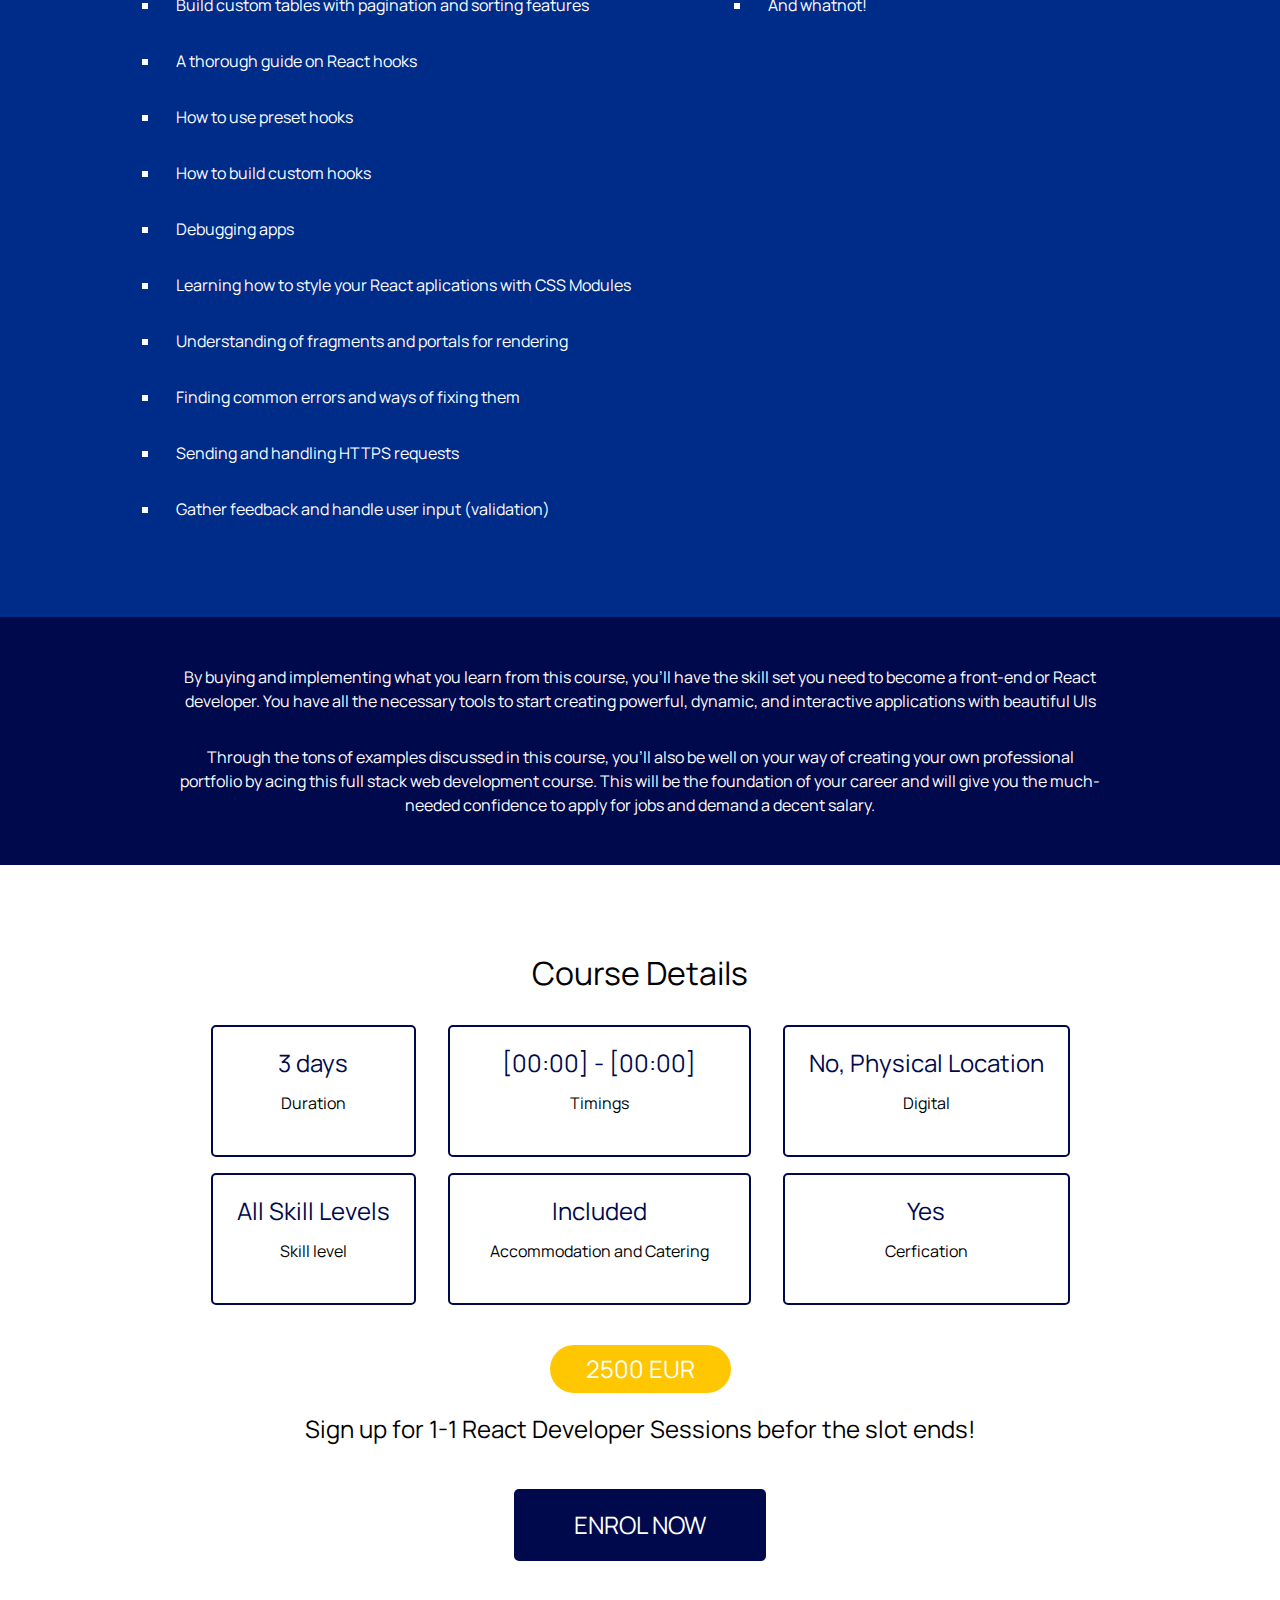
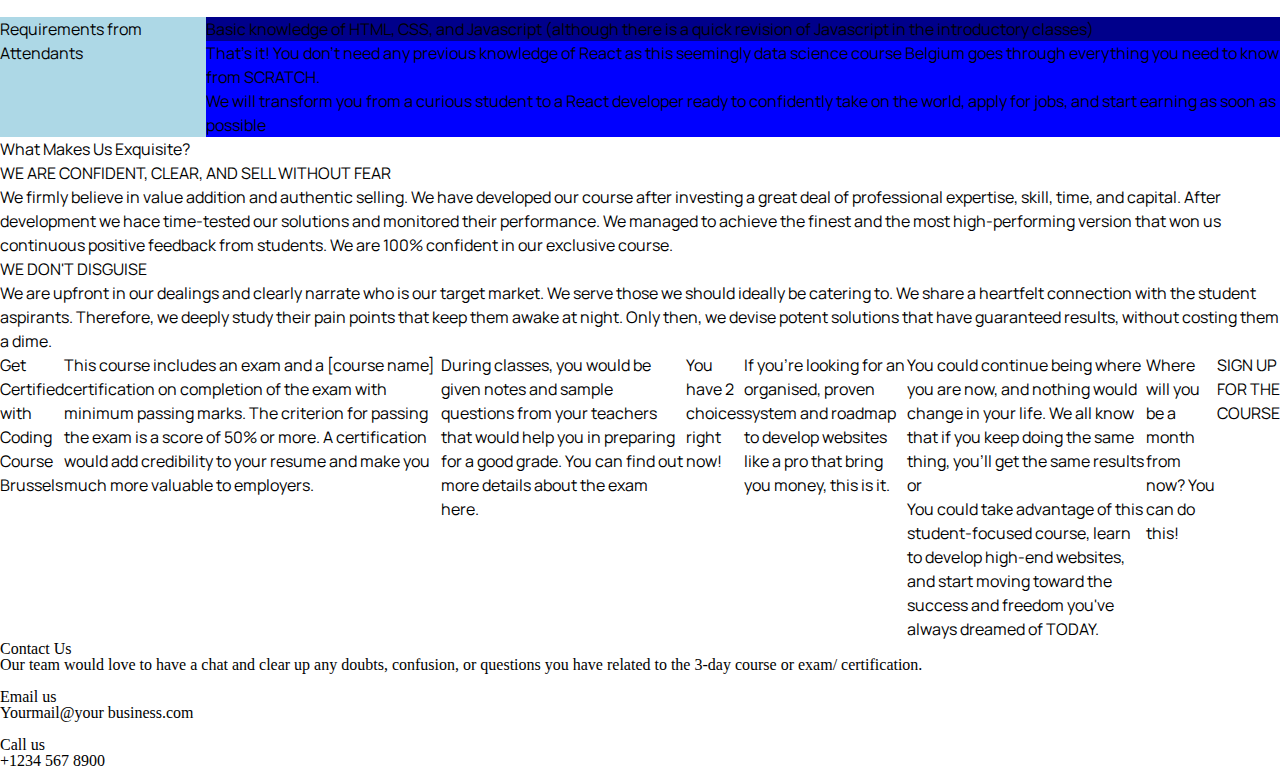
==== commit bbfa91b2: "scss up till requirements" ====
--- a/Examen_Opdracht_HTML_CSS/index.html
+++ b/Examen_Opdracht_HTML_CSS/index.html
@@ -147,76 +147,78 @@
         </ul>
       </article>
       <article class="runthrough">
-        <h1 class="runthrough__title">
-          Let's Have A Breakthrough Of The Course
+        <section class="runthrough__main">
+        <h1 class="runthrough__main__title">
+          Let's Have A Breakthrough </br> Of The Course
         </h1>
-        <div class="runthrough__discription">
+        <div class="runthrough__main__description">
           This React course will guide you through all important React concepts
           like React classes, props, forms, hooks, and so much learning
           material. Our experienced instructor(s) will walk you through projects
           clearly guiding you along the way.
         </div>
-        <ul class="runthrough__list">
-          <li class="runthrough__list--item">
+        <ul class="runthrough__main__list">
+          <li class="runthrough__main__list--item">
             A quick refresh on Javascript to catch you up to speed
           </li>
-          <li class="runthrough__list--item">
+          <li class="runthrough__main__list--item">
             A comprehensice intorduction to React and how to start it up
           </li>
-          <li class="runthrough__list--item">
+          <li class="runthrough__main__list--item">
             An explanation of how React works, its components, and how to design
             beautiful UIs with it
           </li>
-          <li class="runthrough__list--item">
+          <li class="runthrough__main__list--item">
             Understanding of React classes, props, events, and conditions
           </li>
-          <li class="runthrough__list--item">
+          <li class="runthrough__main__list--item">
             Build powerful, dynamic, and user-friendly apps with React
           </li>
-          <li class="runthrough__list--item">
+          <li class="runthrough__main__list--item">
             A detailed explanation of lists and forms with examples
           </li>
-          <li class="runthrough__list--item">
+          <li class="runthrough__main__list--item">
             Build custom tables with pagination and sorting features
           </li>
-          <li class="runthrough__list--item">
+          <li class="runthrough__main__list--item">
             A thorough guide on React hooks
           </li>
-          <li class="runthrough__list--item">How to use preset hooks</li>
-          <li class="runthrough__list--item">How to build custom hooks</li>
-          <li class="runthrough__list--item">Debugging apps</li>
-          <li class="runthrough__list--item">
+          <li class="runthrough__main__list--item">How to use preset hooks</li>
+          <li class="runthrough__main__list--item">How to build custom hooks</li>
+          <li class="runthrough__main__list--item">Debugging apps</li>
+          <li class="runthrough__main__list--item">
             Learning how to style your React aplications with CSS Modules
           </li>
-          <li class="runthrough__list--item">
+          <li class="runthrough__main__list--item">
             Understanding of fragments and portals for rendering
           </li>
-          <li class="runthrough__list--item">
+          <li class="runthrough__main__list--item">
             Finding common errors and ways of fixing them
           </li>
-          <li class="runthrough__list--item">
+          <li class="runthrough__main__list--item">
             Sending and handling HTTPS requests
           </li>
-          <li class="runthrough__list--item">
+          <li class="runthrough__main__list--item">
             Gather feedback and handle user input (validation)
           </li>
-          <li class="runthrough__list--item">
+          <li class="runthrough__main__list--item">
             Complete guide to Redux and how to use Redux toolkit to maintain
             consistency
           </li>
-          <li class="runthrough__list--item">Unit testing</li>
-          <li class="runthrough__list--item">
+          <li class="runthrough__main__list--item">Unit testing</li>
+          <li class="runthrough__main__list--item">
             Using React to create Animations
           </li>
-          <li class="runthrough__list--item">
+          <li class="runthrough__main__list--item">
             Tips to write clean professional code for a better workflow
           </li>
-          <li class="runthrough__list--item">
+          <li class="runthrough__main__list--item">
             Expert shortcuts that all the best developers use to code faster
           </li>
-          <li class="runthrough__list--item">Do's, Don'ts, Must-haves</li>
-          <li class="runthrough__list--item">And whatnot!</li>
+          <li class="runthrough__main__list--item">Do's, Don'ts, Must-haves</li>
+          <li class="runthrough__main__list--item">And whatnot!</li>
         </ul>
+      </section>
         <section class="runthrough__footer">
           <p class="runthrough__footer--section">
             By buying and implementing what you learn from this course, you'll
@@ -265,7 +267,7 @@
         <p class="dashboard__call-to-action">
           Sign up for 1-1 React Developer Sessions befor the slot ends!
         </p>
-        <a class="dashboard__call-to-action--button">ENROL NOW</a>
+        <a href="" class="dashboard__call-to-action--button">ENROL NOW</a>
       </article>
       <article class="requirements">
         <h1 class="requirements__title">Requirements from Attendants</h1>
@@ -277,7 +279,7 @@
           </p>
         </div>
         
-        <div class="<requirements__card__auxiliary">
+        <div class="requirements__card__auxiliary">
           <p class="requirements__card__auxiliary--content">
             That's it! You don't need any previous knowledge of React as this
             seemingly data science course Belgium goes through everything you
--- a/Examen_Opdracht_HTML_CSS/CSS/main.css
+++ b/Examen_Opdracht_HTML_CSS/CSS/main.css
@@ -208,45 +208,100 @@
 }
 
 .runthrough {
-  display: flex;
-  justify-content: center;
+  color: white;
+}
+.runthrough__main {
+  display: flex;
+  flex-direction: column;
   background-color: #002c89;
-  color: white;
-}
-.runthrough__list {
-  list-style-type: none;
-  text-align: left;
+  align-items: center;
+  padding: 5em 10em;
+}
+.runthrough__main__title {
+  font-size: 2em;
+  text-align: center;
+}
+.runthrough__main__description {
+  text-align: center;
+  padding: 5em;
+}
+.runthrough__main__list {
+  list-style-type: square;
+  display: flex;
+  flex-flow: column wrap;
+  align-items: flex-start;
+  max-height: 110vh;
+}
+.runthrough__main__list--item {
+  margin-right: 5em;
+  padding: 1em;
+  max-width: 50%;
 }
 .runthrough__footer {
-  background-color: darkblue;
+  background-color: #00094c;
+  padding: 2em 10em;
+}
+.runthrough__footer--section {
+  padding: 1em;
+  text-align: center;
 }
 
 .dashboard {
   display: flex;
-  justify-content: center;
+  flex-flow: column wrap;
+  align-items: center;
+  padding: 2em 10em;
+}
+.dashboard__title {
+  font-size: 2em;
+  padding-top: 2em;
 }
 .dashboard__buttons {
   display: flex;
-  flex-flow: row wrap;
-}
-.dashboard__buttons__button {
-  border: 1px blue;
-  border-radius: 5px;
-  margin: 2px 4px;
+  flex-flow: column wrap;
+  align-items: space-around;
+  padding: 2em;
+  max-height: 40vh;
+  max-width: 100%;
+}
+.dashboard__buttons--button {
+  padding: 1.5em;
+  border: 2px solid #00094c;
+  border-radius: 5px;
+  margin: 0.5em 1em;
+  text-align: center;
+}
+.dashboard__buttons--button h2 {
+  font-size: 1.5em;
+  color: #00094c;
+}
+.dashboard__buttons--button p {
+  padding: 1em;
 }
 .dashboard__price {
-  border-radius: 10px;
-  background-color: yellow;
-  color: white;
+  border-radius: 50px;
+  background-color: #ffc702;
+  color: white;
+  padding: 0.5em 1.5em;
+  font-size: 1.5em;
+}
+.dashboard__call-to-action {
+  font-size: 1.5em;
+  padding: 1em;
 }
 .dashboard__call-to-action--button {
-  font-size: 2px;
-  background-color: blue;
-  color: white;
-}
-.dashboard__call-to-action--button :hover {
+  font-size: 1.5em;
+  background-color: #00094c;
+  color: white;
+  padding: 1em 2.5em;
+  margin: 1em;
+  border-radius: 5px;
+  text-decoration: none;
+}
+.dashboard__call-to-action--button:hover {
   background-color: white;
-  color: blue;
+  color: #00094c;
+  border: 2px solid #00094c;
 }
 
 .requirements {
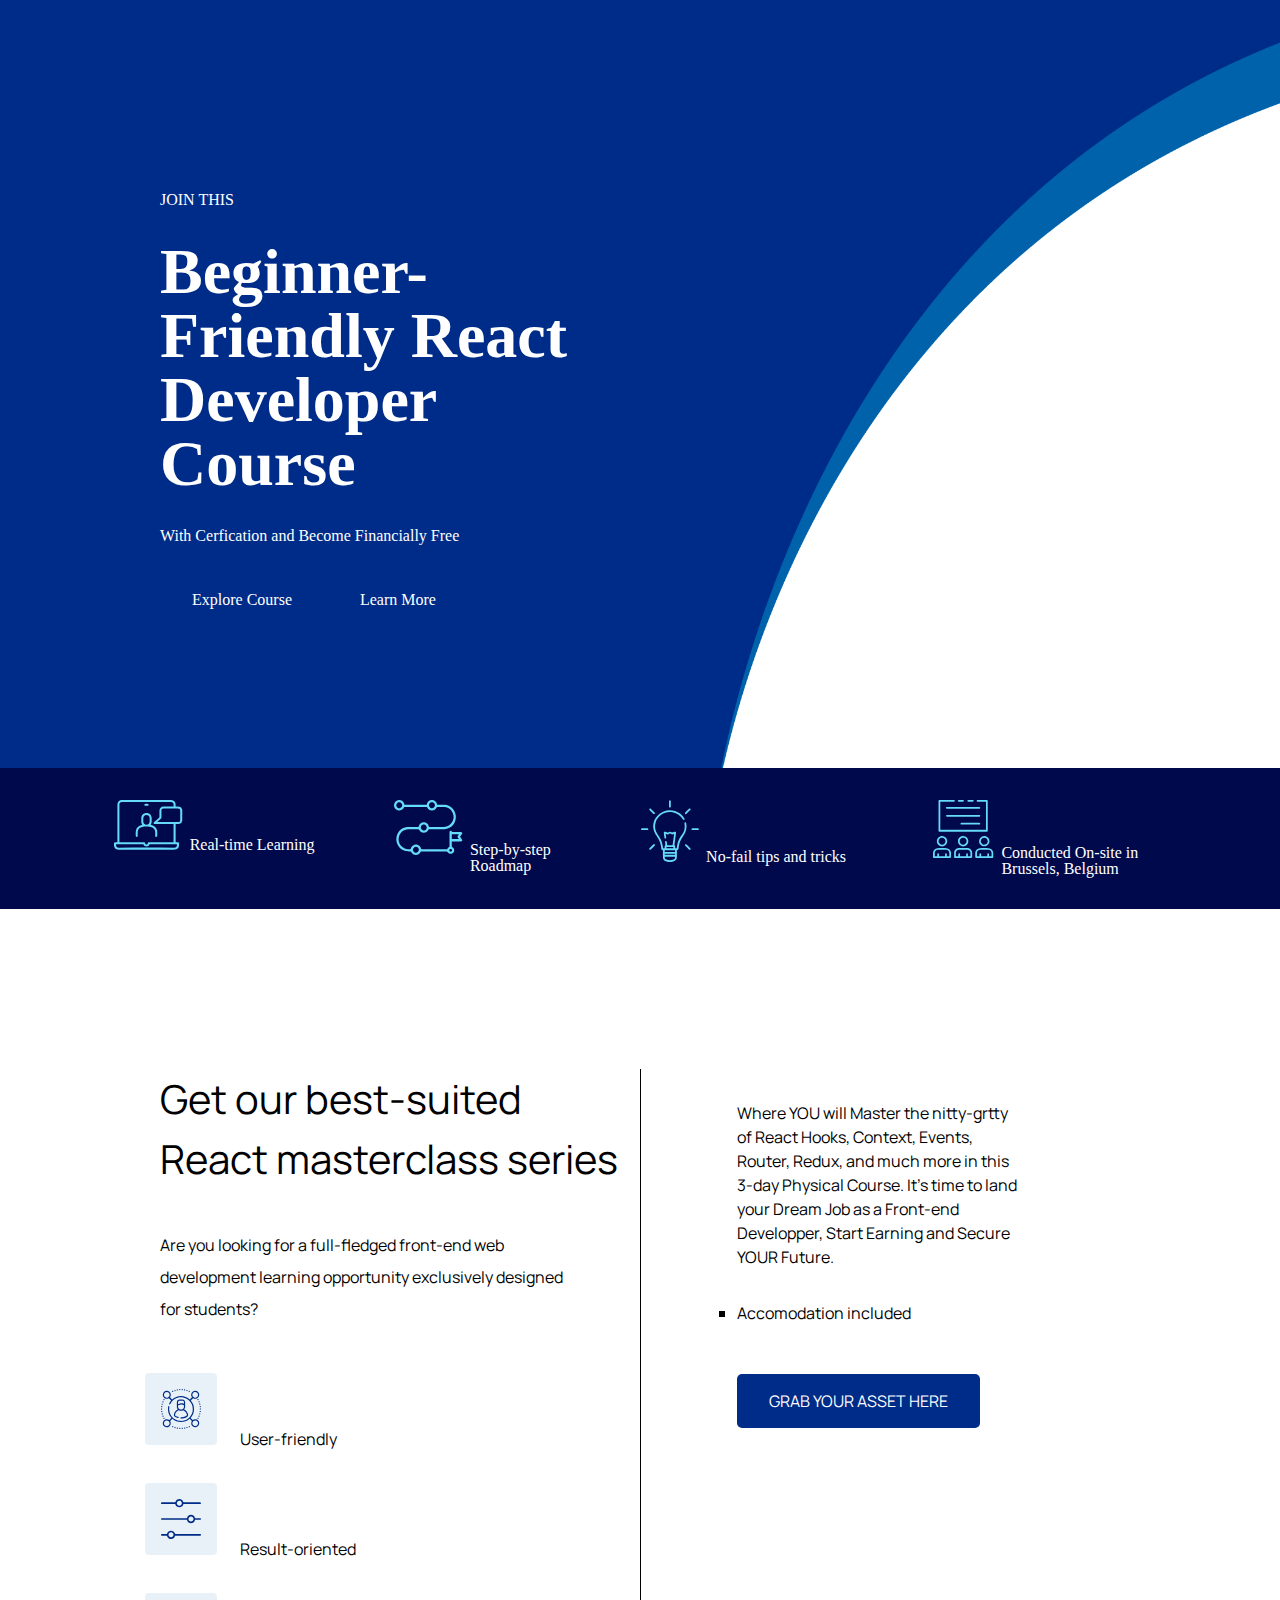
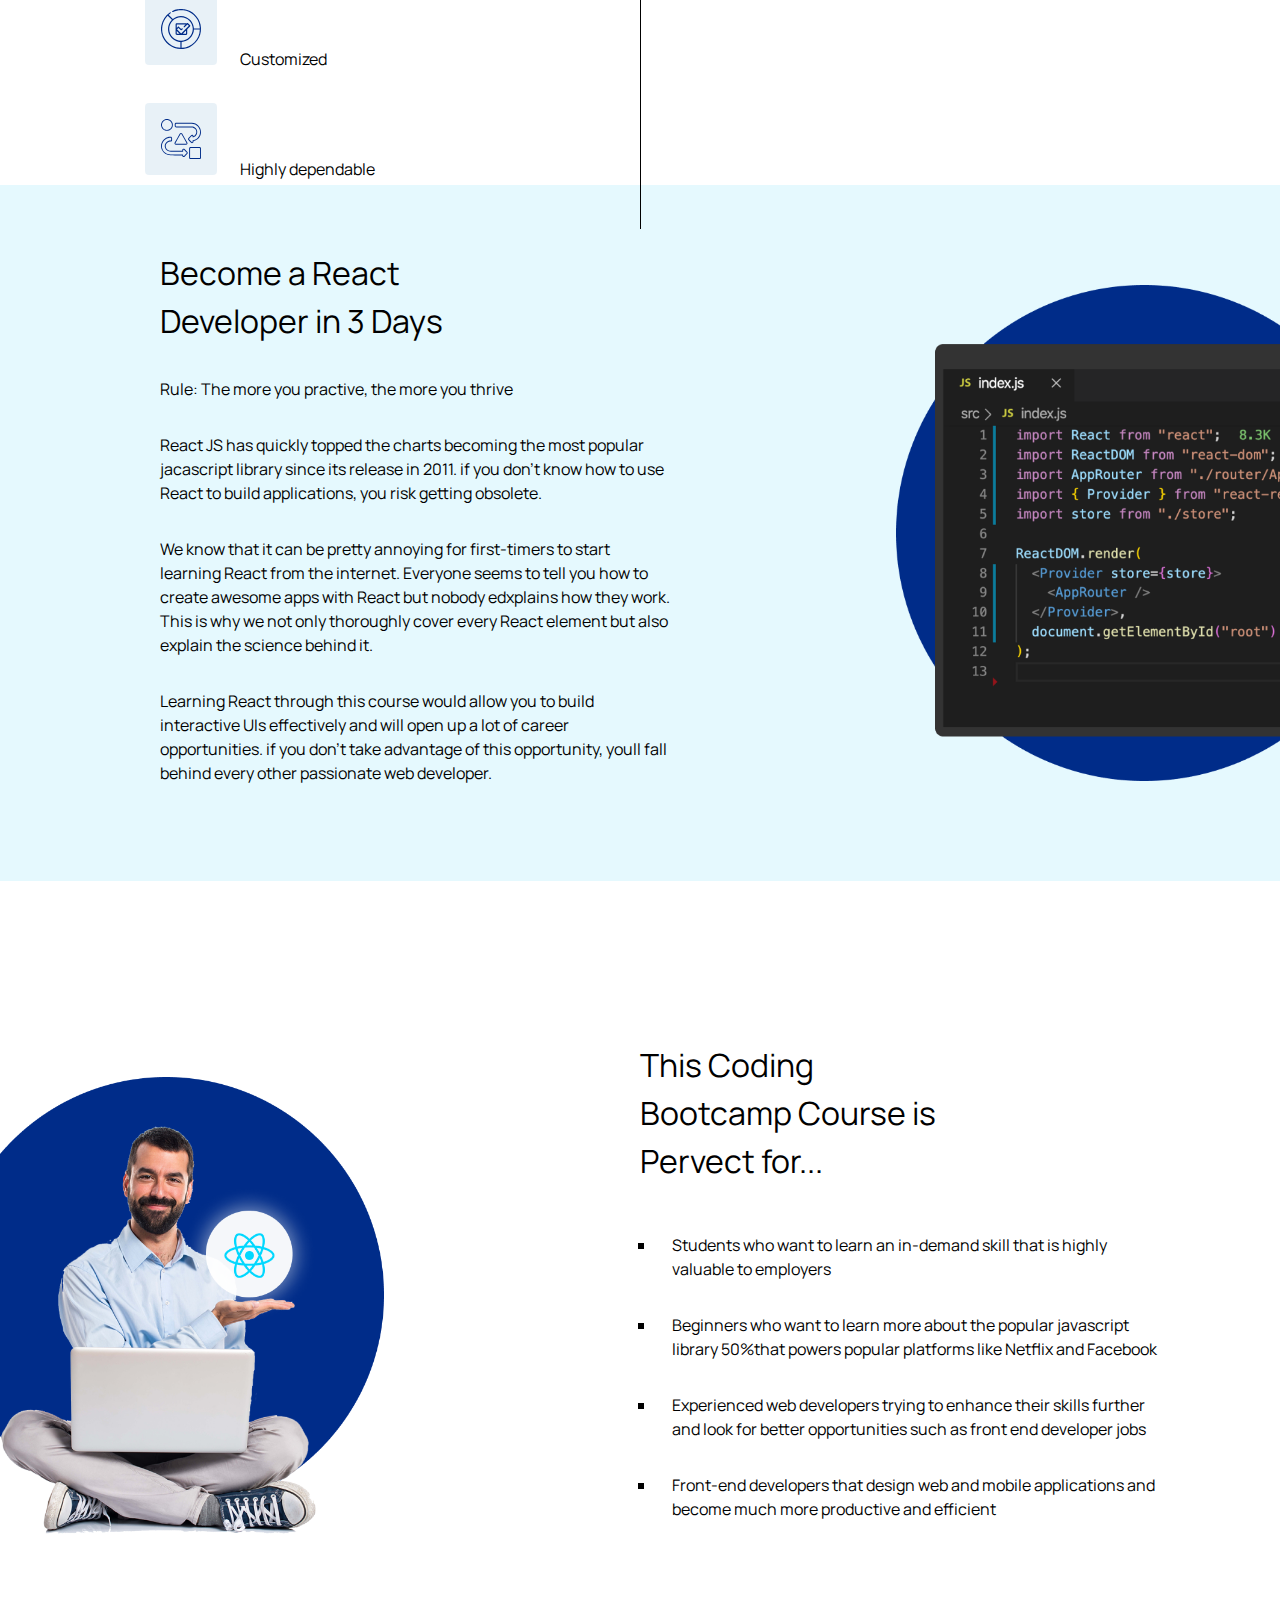
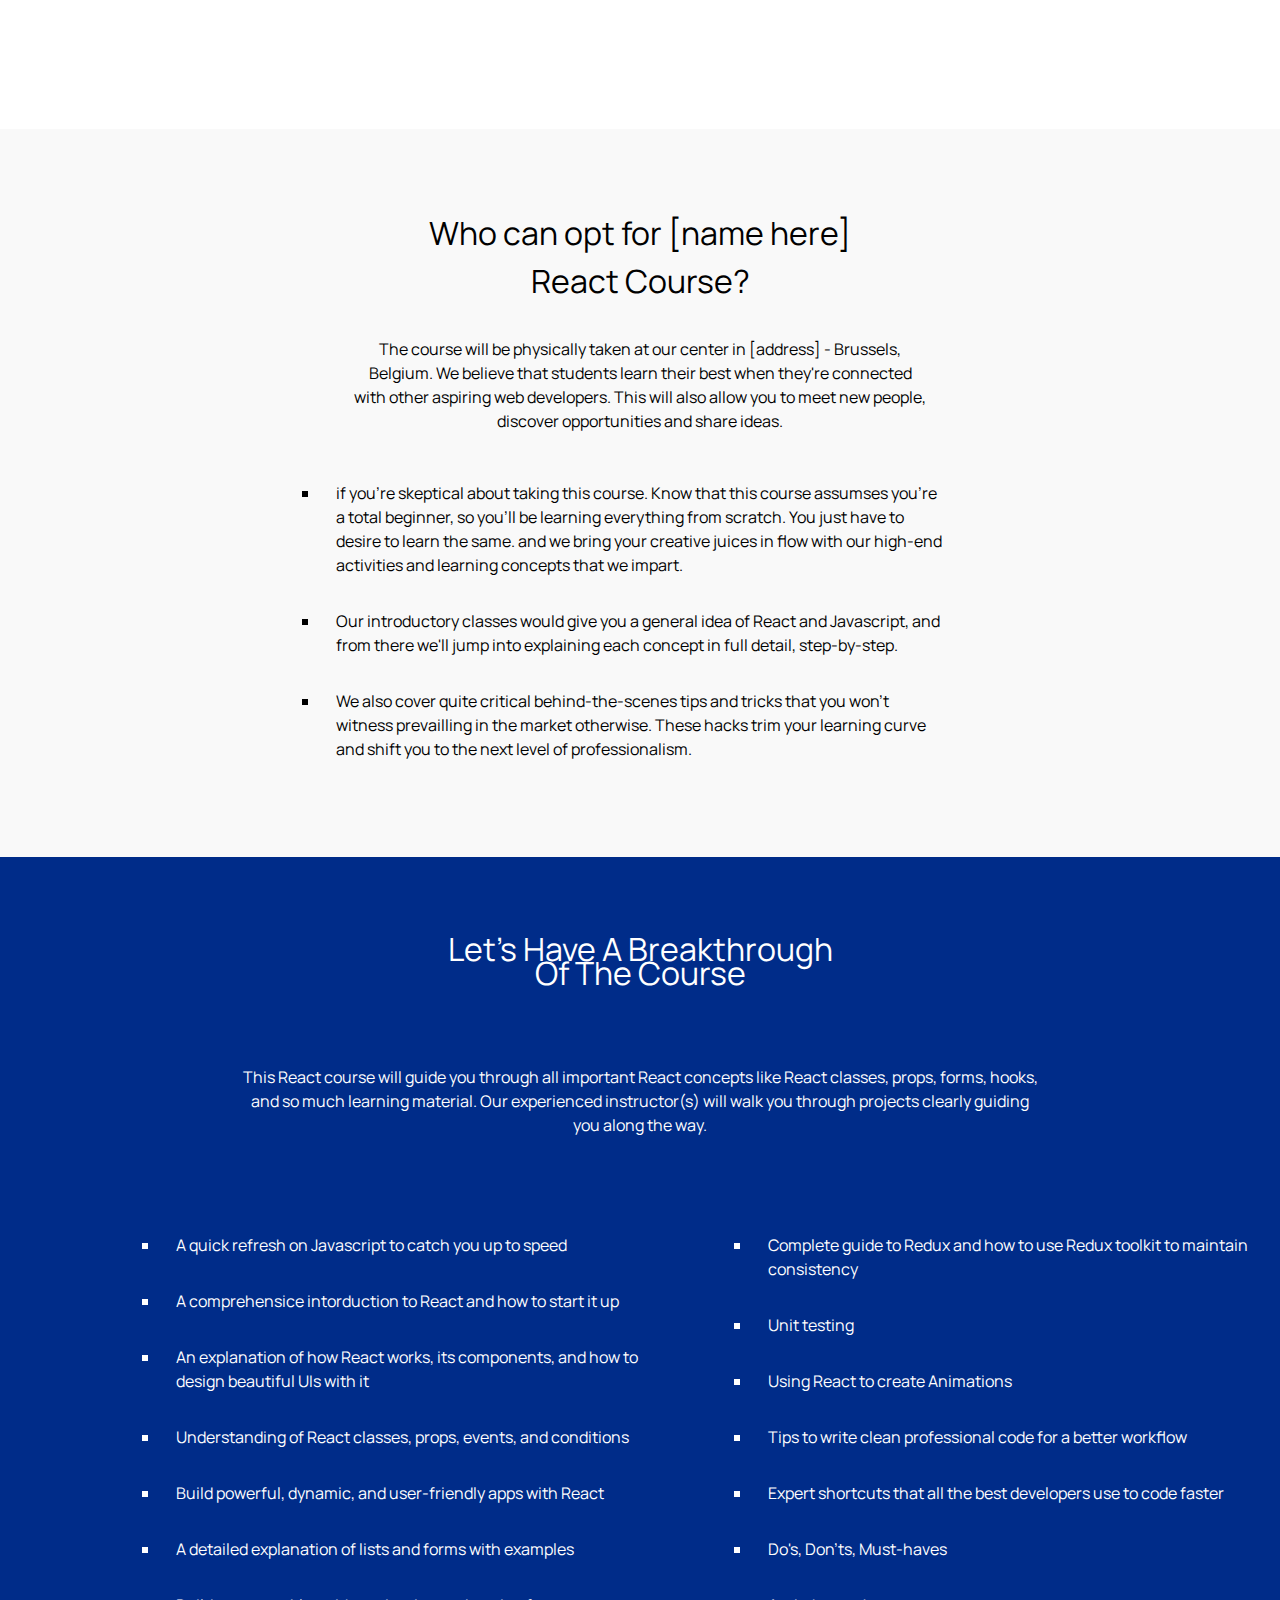
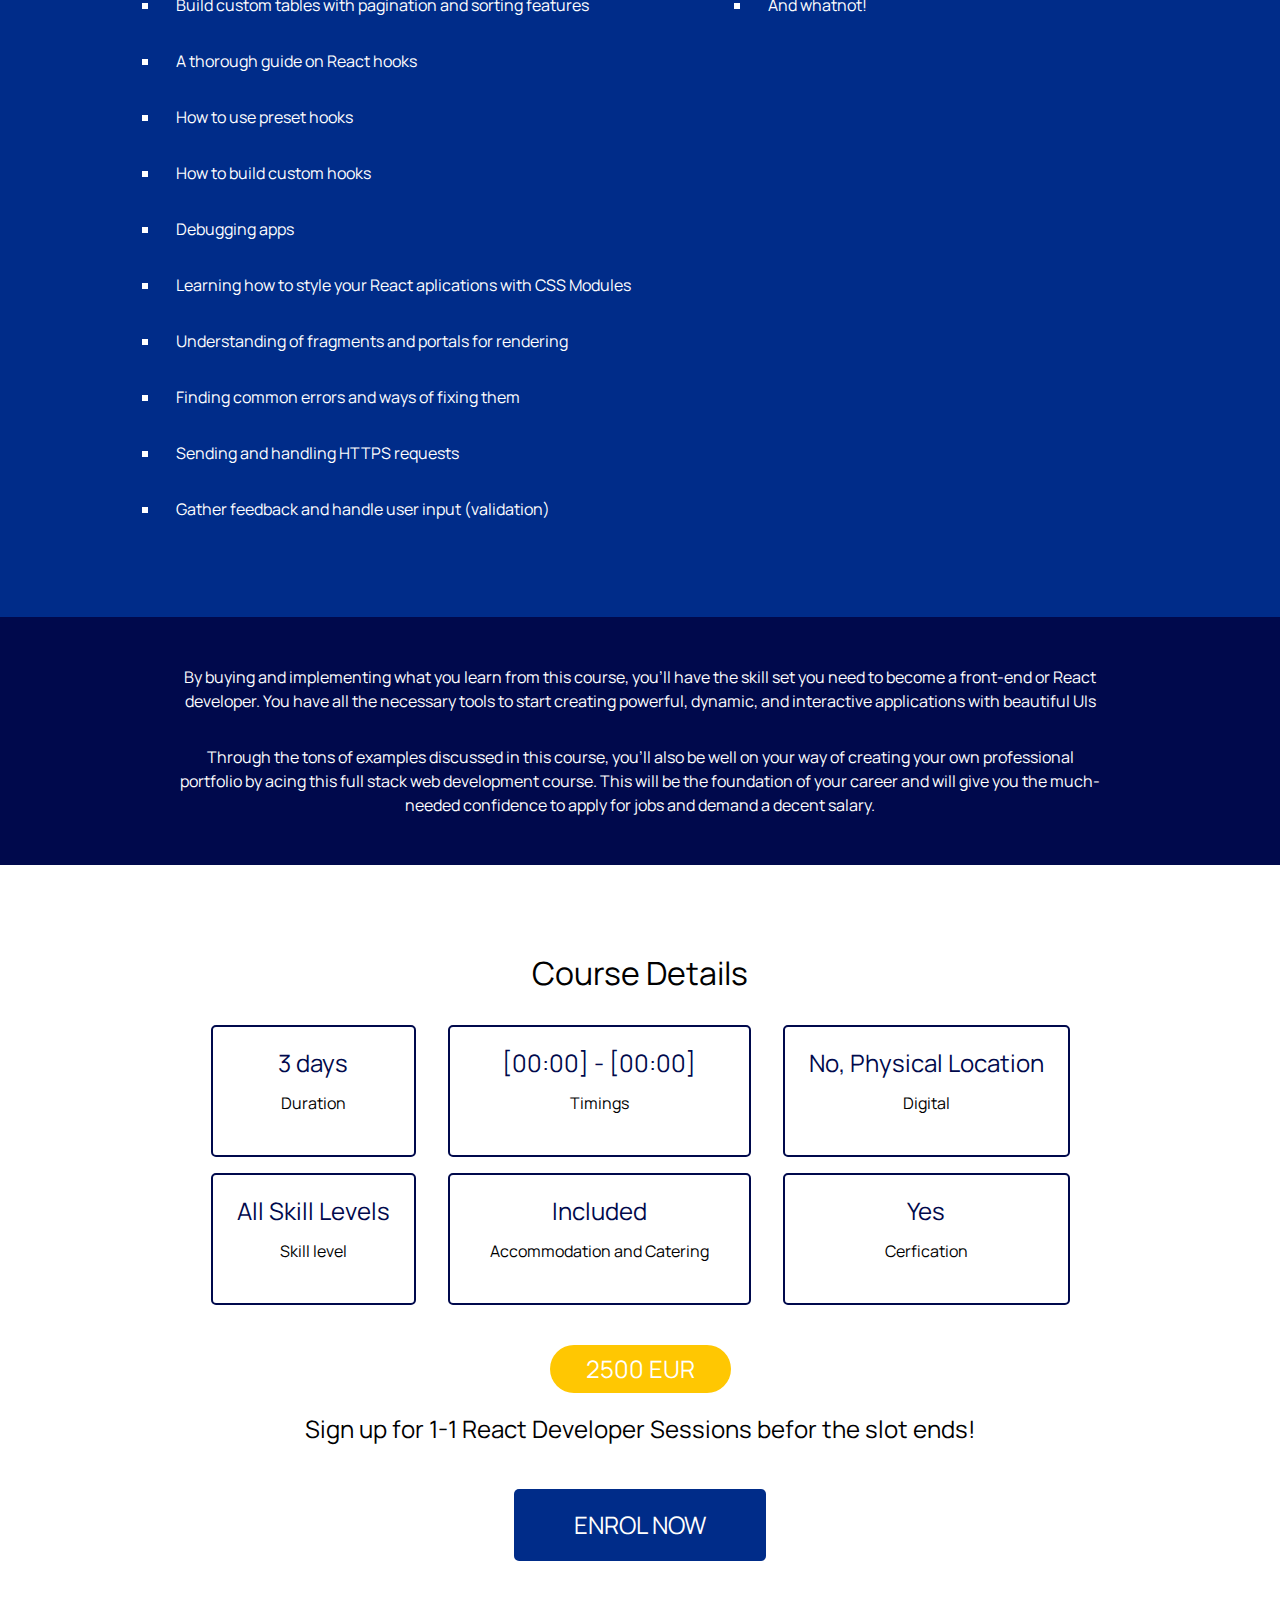
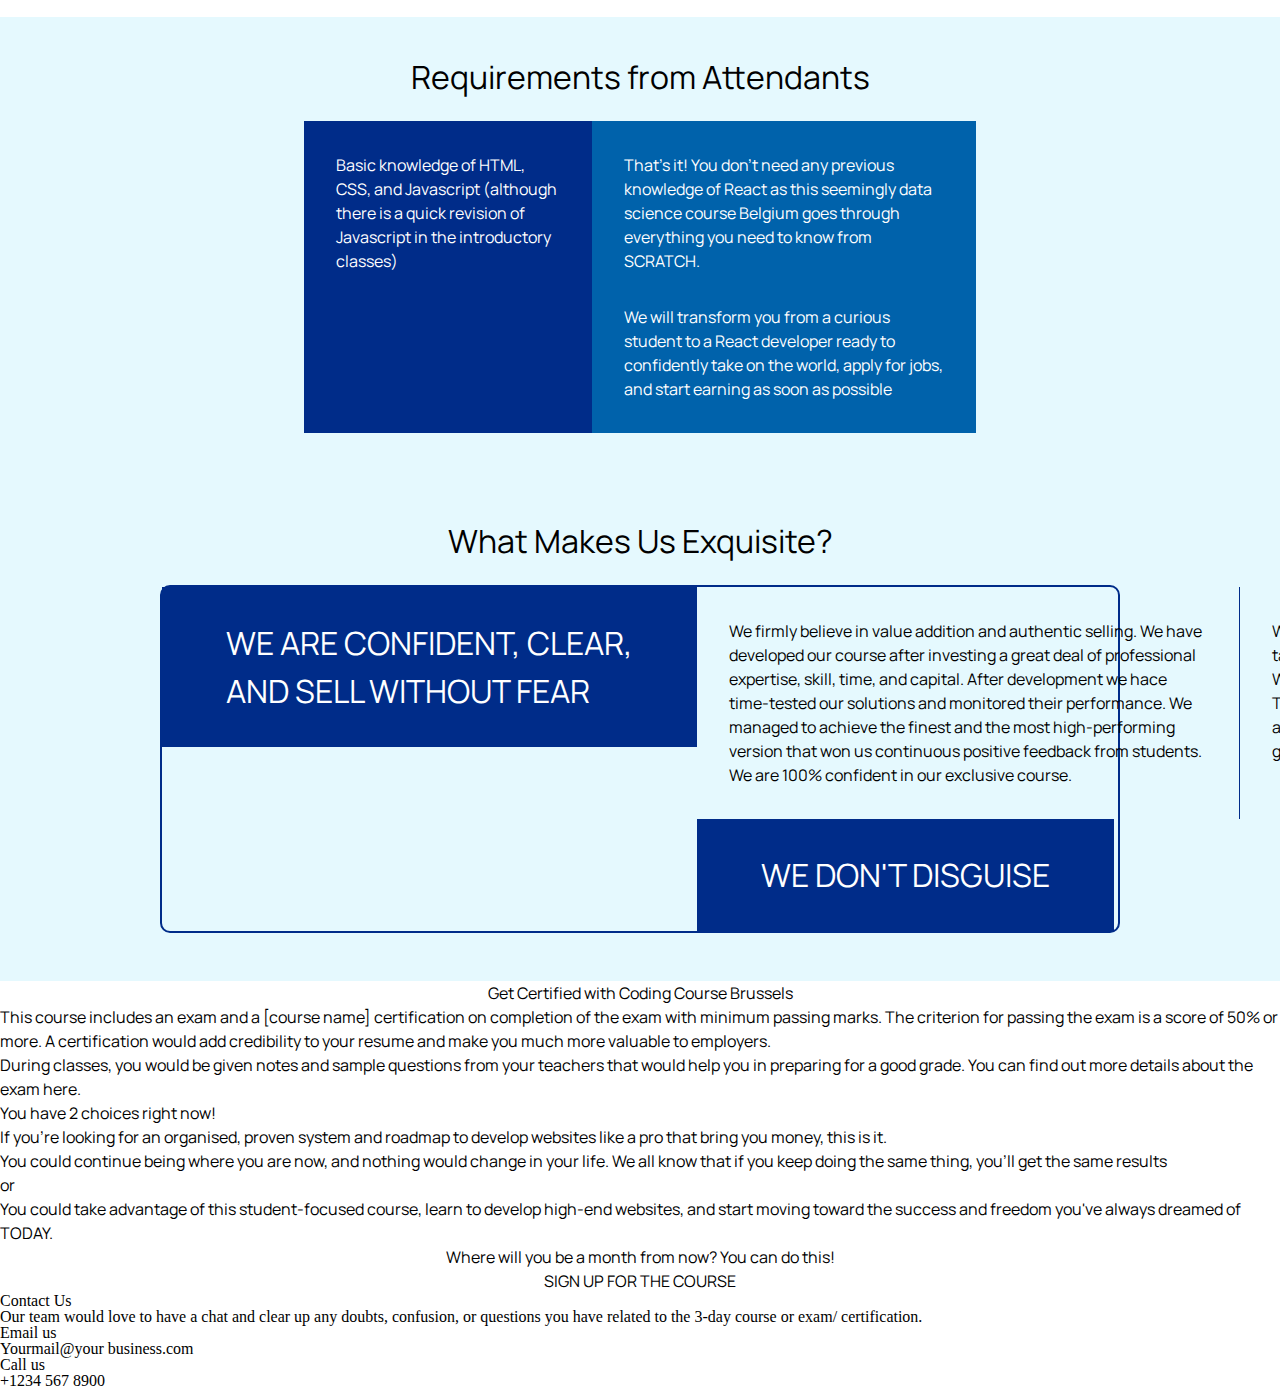
==== commit e8b87fcc: "all skeletons fixed" ====
--- a/Examen_Opdracht_HTML_CSS/index.html
+++ b/Examen_Opdracht_HTML_CSS/index.html
@@ -297,7 +297,7 @@
         <h1 class="exquisite__title">What Makes Us Exquisite?</h1>
         <section class="exquisite__card">
           <h3 class="exquisite__card--title">
-            WE ARE CONFIDENT, CLEAR, AND SELL WITHOUT FEAR
+            WE ARE CONFIDENT, CLEAR,</br> AND SELL WITHOUT FEAR
           </h3>
           <p class="exquisite__card--content">
             We firmly believe in value addition and authentic selling. We have
@@ -335,6 +335,7 @@
           your teachers that would help you in preparing for a good grade. You
           can find out more details about the exam here.
         </p>
+        <section class="certification__choices">
         <h2 class="certification__choices--title">
           You have 2 choices right now!
         </h2>
@@ -342,42 +343,43 @@
           If you're looking for an organised, proven system and roadmap to
           develop websites like a pro that bring you money, this is it.
         </p>
-        <section class="certification__choices">
-          <p class="certification__choices--choice">
+        <div class="certification__choices__container">
+          <p class="certification__choices__container--choice">
             You could continue being where you are now, and nothing would change
             in your life. We all know that if you keep doing the same thing,
             you'll get the same results
           </p>
-          <div class="certification__choices--divider">or</div>
-          <p class="certification__choices--choice">
+          <div class="certification__choices__container--divider">or</div>
+          <p class="certification__choices__container--choice">
             You could take advantage of this student-focused course, learn to
             develop high-end websites, and start moving toward the success and
             freedom you've always dreamed of TODAY.
           </p>
-        </section>
-        <p class="certification">
+        </div>
+        </section>
+        <p class="certification__call-to-action">
           Where will you be a month from now? You can do this!
         </p>
-        <a>SIGN UP FOR THE COURSE</a>
+        <a class="certification__call-to-action--button">SIGN UP FOR THE COURSE</a>
       </article>
     </main>
-    <footer>
-      <h1>Contact Us</h1>
-      <p>
+    <footer class="footer">
+      <h1 class="footer__title">Contact Us</h1>
+      <p class="footer__content">
         Our team would love to have a chat and clear up any doubts, confusion,
         or questions you have related to the 3-day course or exam/
         certification.
       </p>
-      <section>
-        <div>
-          <img src="" alt="" />
-          <p>Email us</p>
-          <p>Yourmail@your business.com</p>
-        </div>
-        <div>
-          <img src="" alt="" />
-          <p>Call us</p>
-          <p>+1234 567 8900</p>
+      <section class="footer__signage">
+        <div class="footer__signage__email">
+          
+          <p class="footer__signage__email--us" >Email us</p>
+          <p class="footer__signage__email--address">Yourmail@your business.com</p>
+        </div>
+        <div class="footer__signage__phone">
+          
+          <p class="footer__signage__phone--us">Call us</p>
+          <p class="footer__signage__phone--number">+1234 567 8900</p>
         </div>
       </section>
     </footer>
--- a/Examen_Opdracht_HTML_CSS/CSS/main.css
+++ b/Examen_Opdracht_HTML_CSS/CSS/main.css
@@ -134,6 +134,7 @@
 }
 .masterclass__part-two--button:hover {
   background-color: white;
+  border: 2px solid #002c89;
   color: #002c89;
 }
 
@@ -291,7 +292,7 @@
 }
 .dashboard__call-to-action--button {
   font-size: 1.5em;
-  background-color: #00094c;
+  background-color: #002c89;
   color: white;
   padding: 1em 2.5em;
   margin: 1em;
@@ -301,43 +302,86 @@
 .dashboard__call-to-action--button:hover {
   background-color: white;
   color: #00094c;
-  border: 2px solid #00094c;
+  border: 2px solid #002c89;
 }
 
 .requirements {
   display: flex;
+  flex-flow: column wrap;
+  align-items: center;
+  background-color: #e5f9fe;
+  padding: 3em 10em;
+}
+.requirements__title {
+  font-size: 2em;
+}
+.requirements__card {
+  margin-top: 2em;
+  border-radius: 10px;
+  display: flex;
+  flex-flow: row wrap;
   justify-content: center;
-  background-color: lightblue;
-}
-.requirements__card {
-  border-radius: 5px;
 }
 .requirements__card__main {
-  background-color: darkblue;
+  background-color: #002c89;
+  color: white;
+  max-width: 30%;
+}
+.requirements__card__main--content {
+  padding: 2em;
 }
 .requirements__card__auxiliary {
-  background-color: blue;
-}
-
-.exquisiste {
-  display: flex;
-  justify-content: center;
-  background-color: lightblue;
-}
-.exquisiste__card {
-  border-radius: 5px;
-}
-.exquisiste__card__title {
-  background-color: darkblue;
-  color: white;
-}
-.exquisiste__card p:first-of-type {
-  border-right: 1px blue;
+  max-width: 40%;
+  background-color: #0062ab;
+}
+.requirements__card__auxiliary--content {
+  color: white;
+  padding: 2em;
+}
+.requirements__card__auxiliary--content:nth-child(1) {
+  padding-bottom: 0;
+}
+
+.exquisite {
+  display: flex;
+  flex-flow: column wrap;
+  align-items: center;
+  background-color: #e5f9fe;
+  padding: 3em 10em;
+}
+.exquisite__title {
+  font-size: 2em;
+}
+.exquisite__card {
+  border: 2px solid #002c89;
+  margin-top: 2em;
+  border-radius: 10px;
+  display: flex;
+  flex-flow: column wrap;
+  align-items: flex-start;
+  max-height: 40vh;
+}
+.exquisite__card--title {
+  background-color: #002c89;
+  color: white;
+  padding: 1em 2em;
+  max-width: 50%;
+  font-size: 2em;
+  line-height: 1.5em;
+}
+.exquisite__card--content {
+  padding: 2em;
+  max-width: 50%;
+  line-height: 1.5em;
+}
+.exquisite__card p:first-of-type {
+  border-right: 1px solid #002c89;
 }
 
 .certification {
   display: flex;
-  justify-content: center;
+  flex-flow: column wrap;
+  align-items: center;
 }
 
 /*# sourceMappingURL=main.css.map */
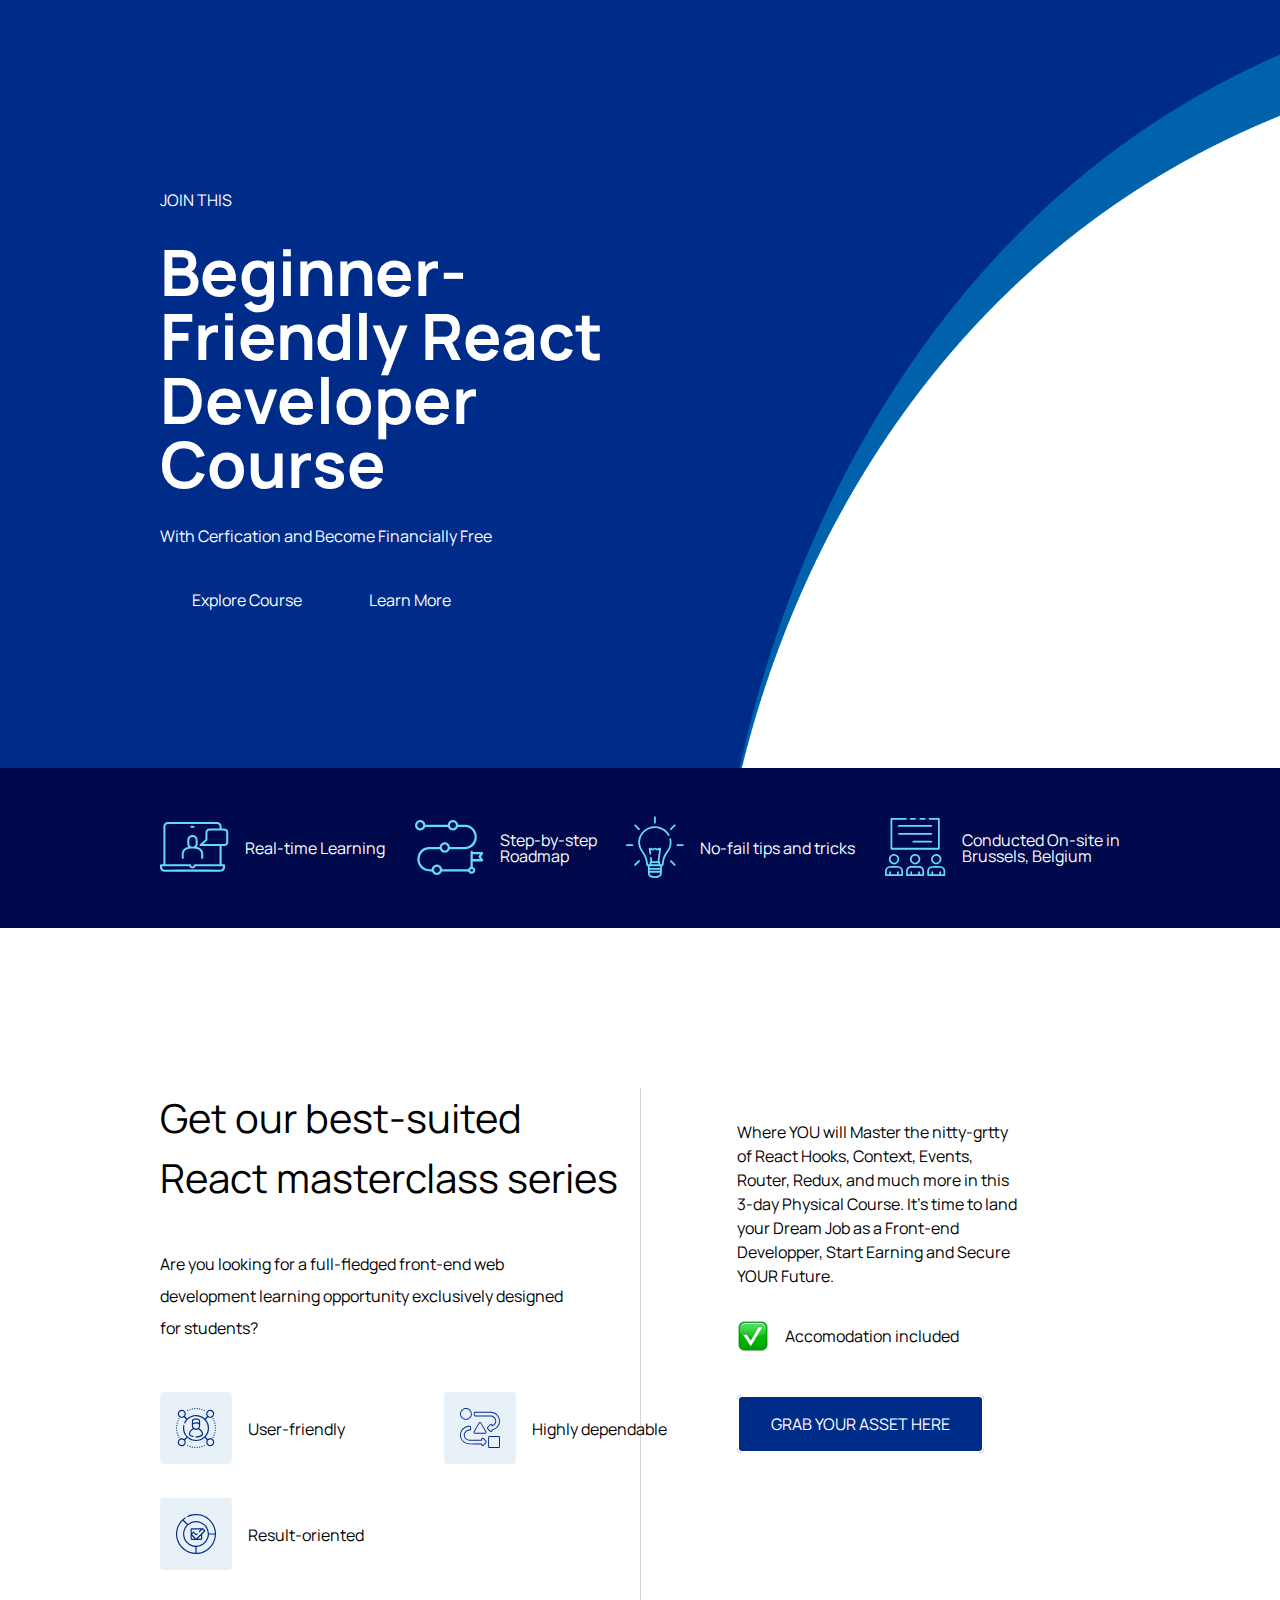
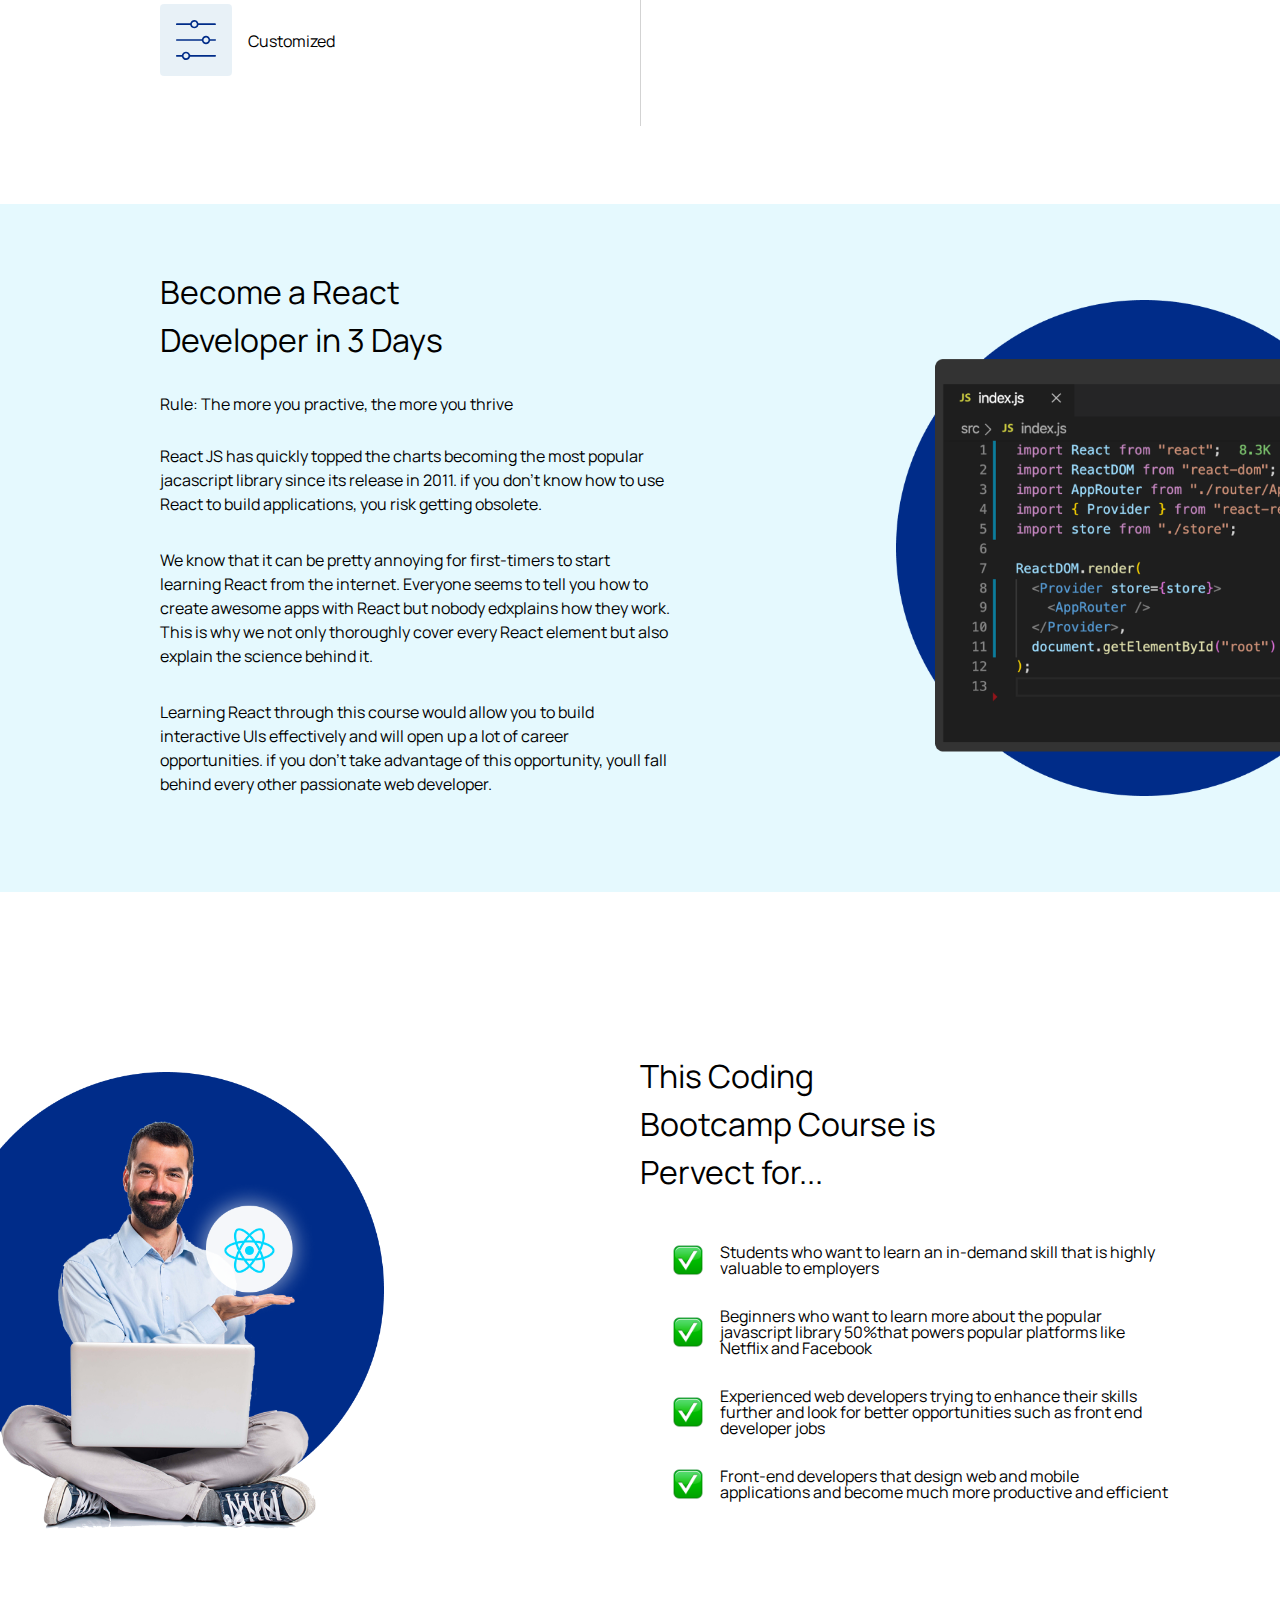
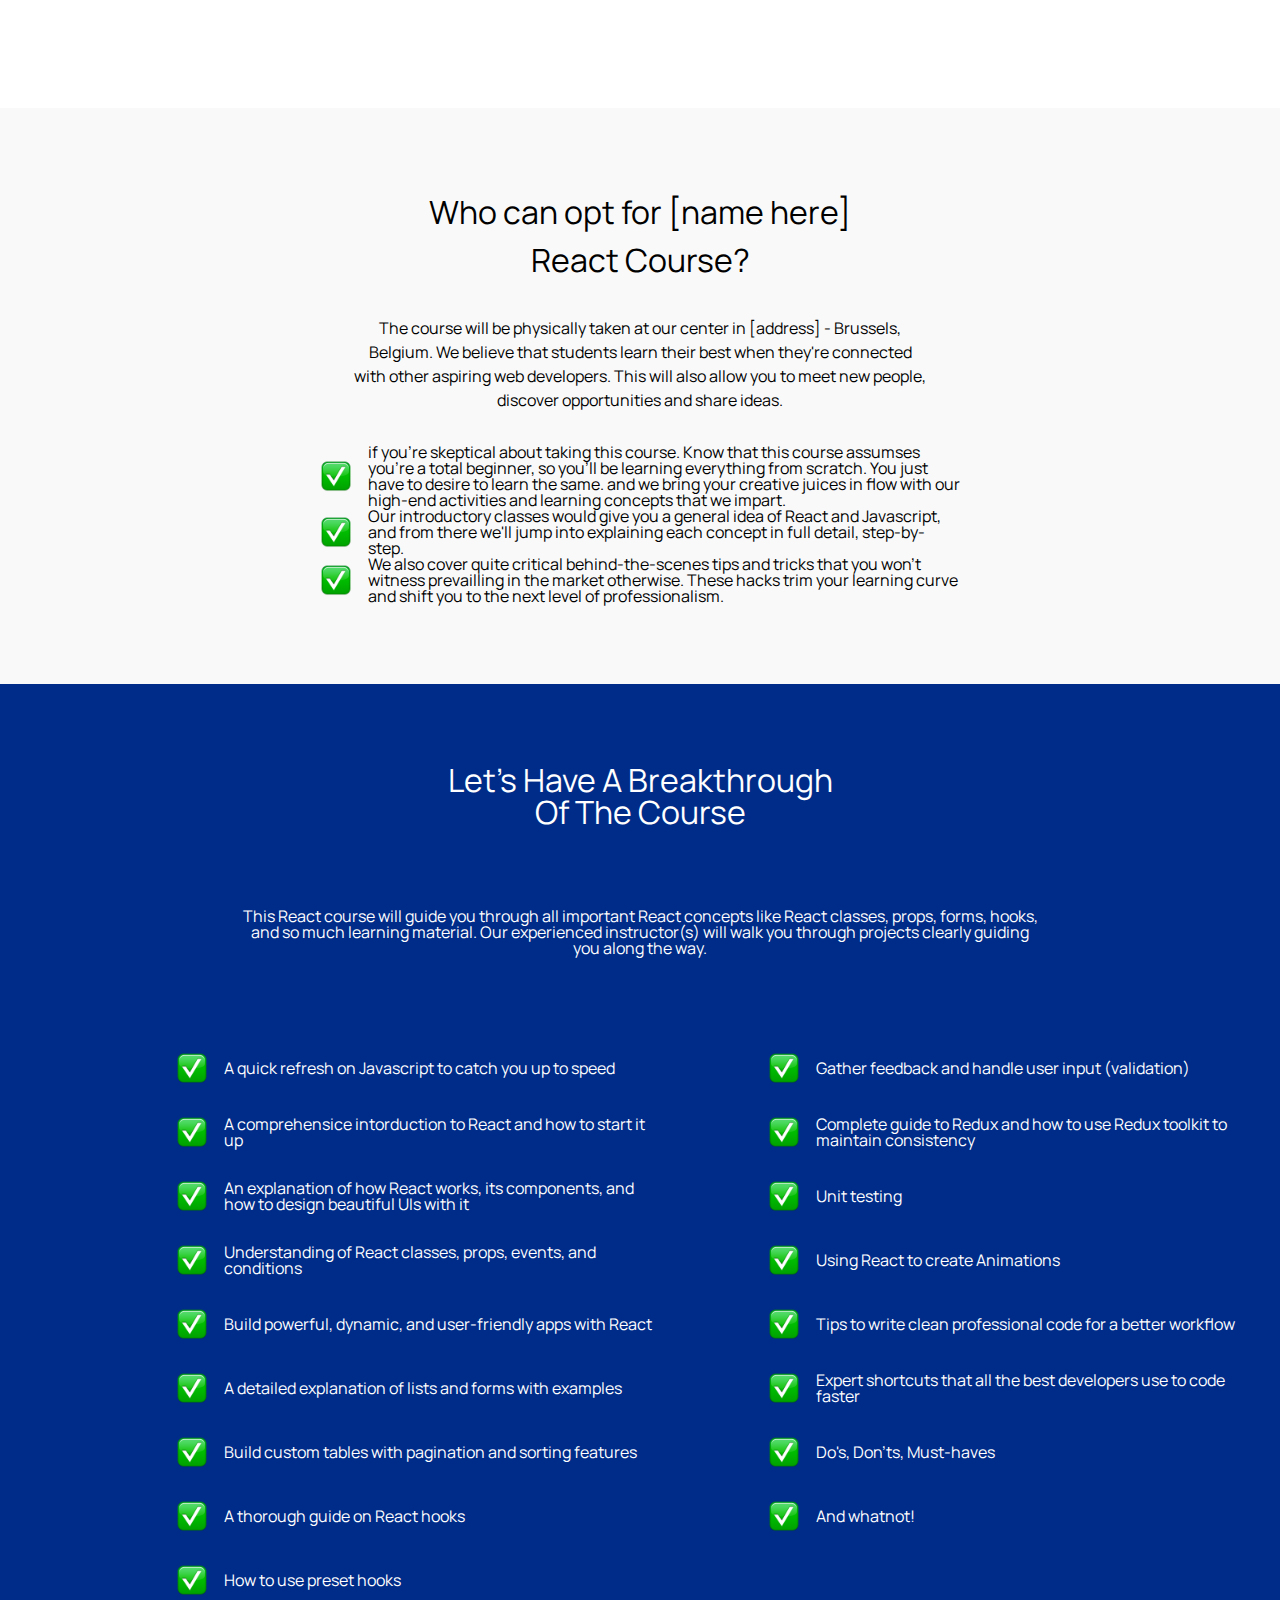
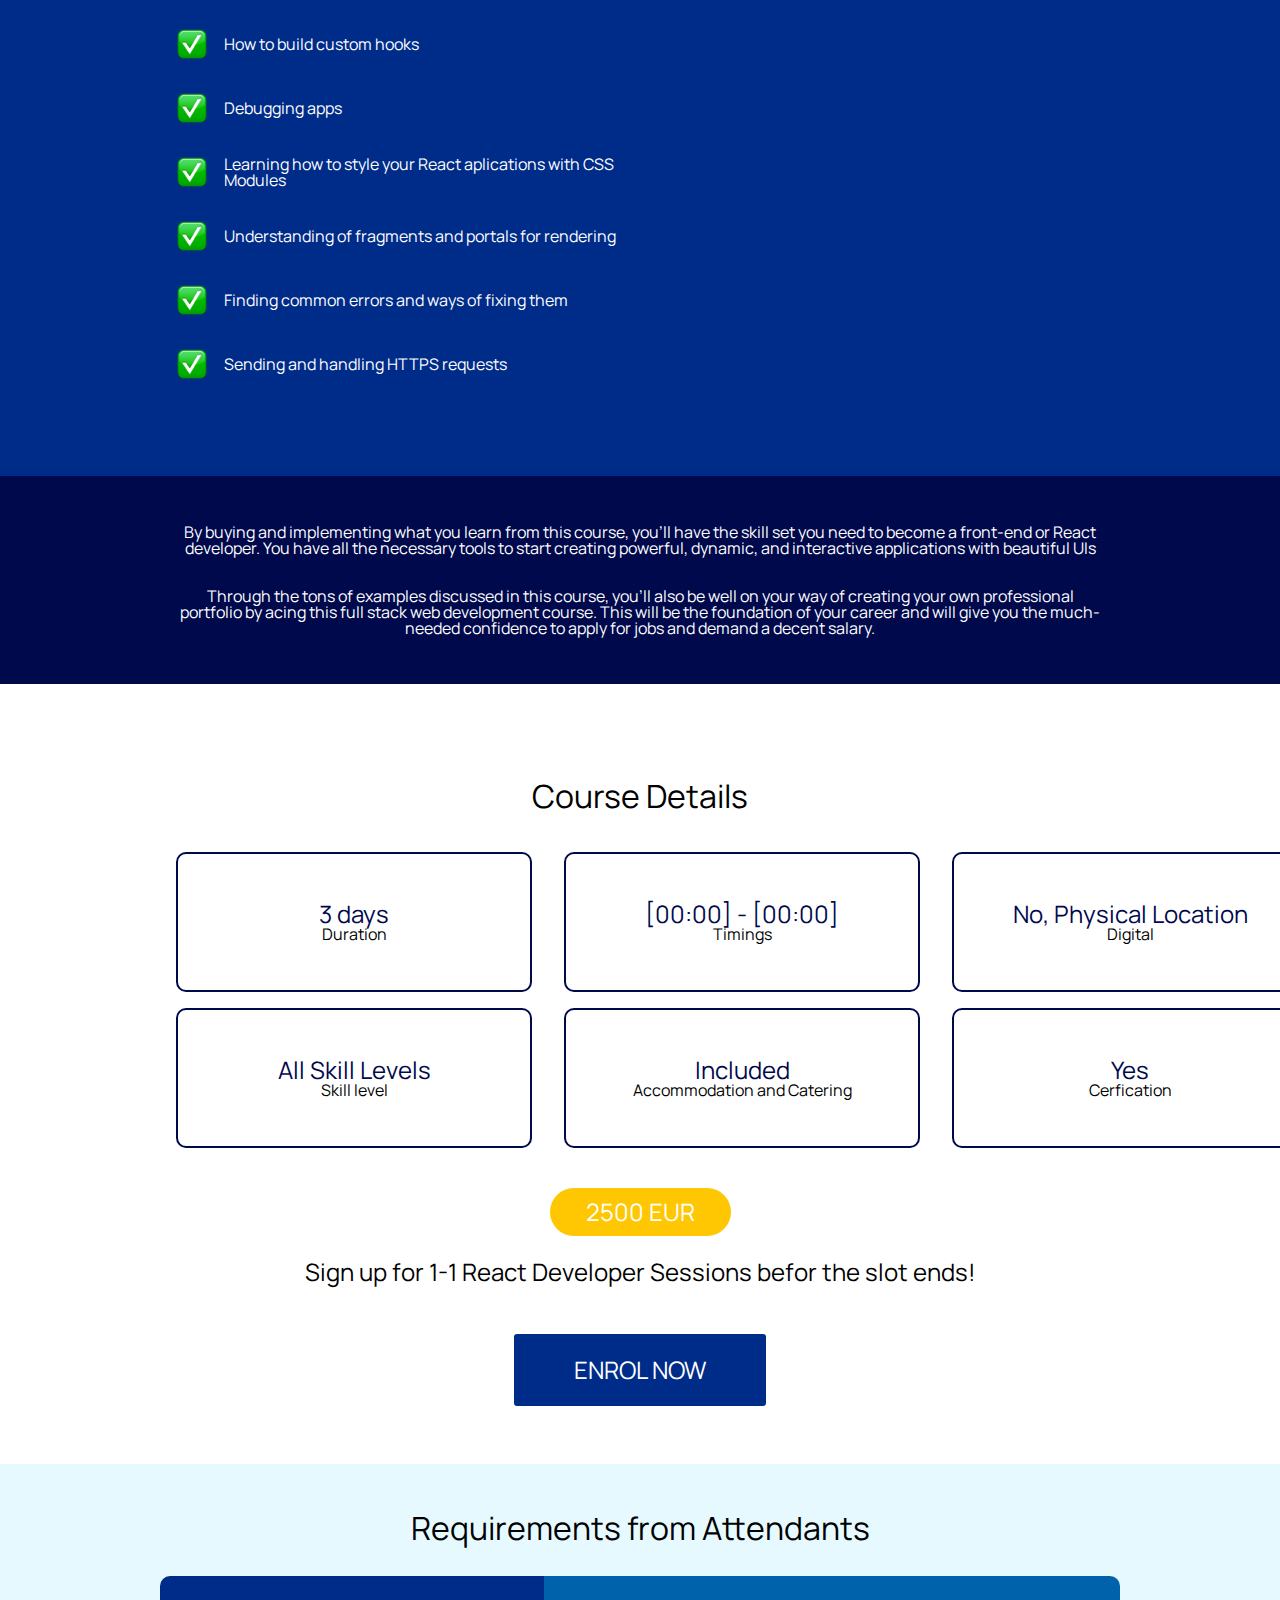
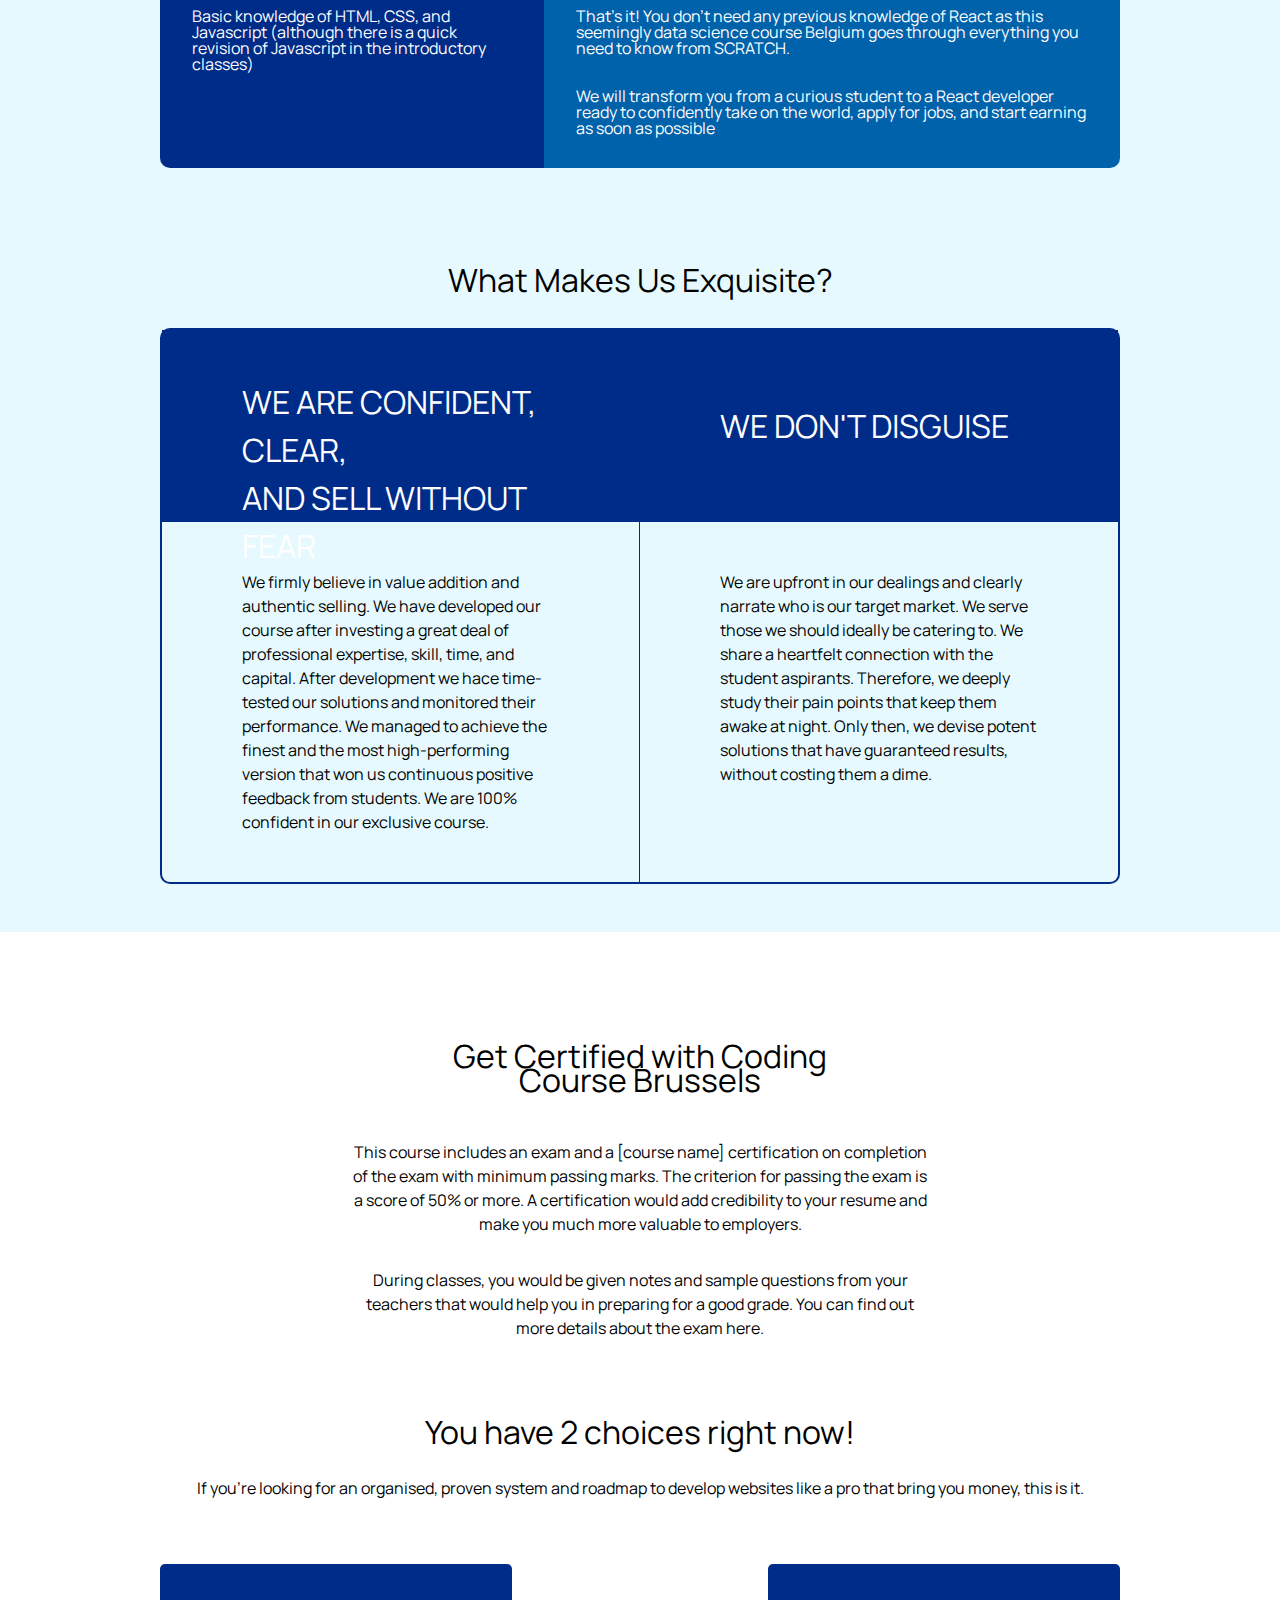
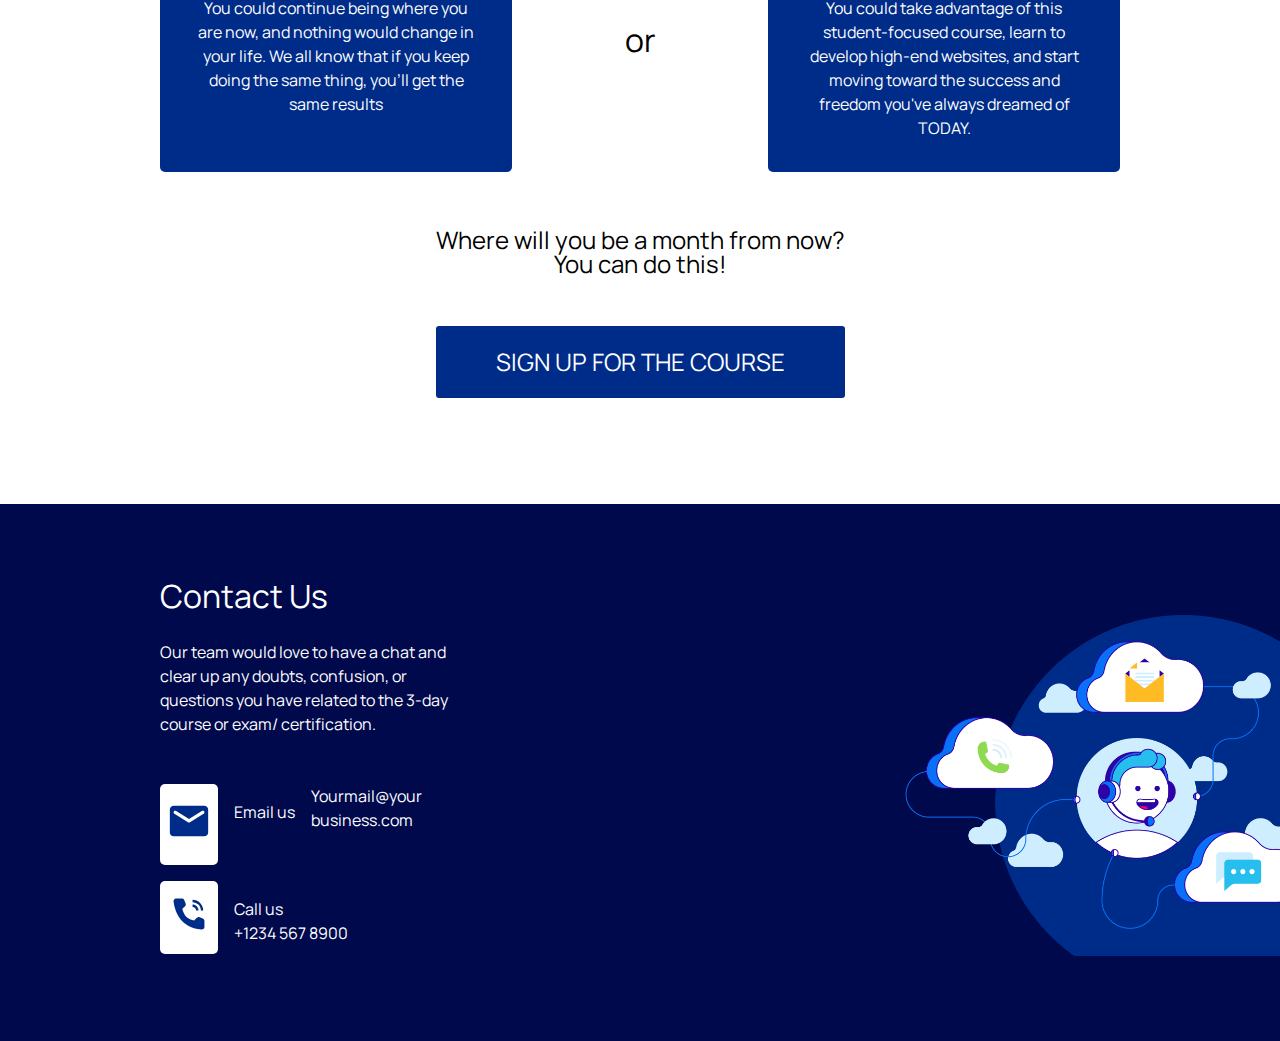
==== commit 9e3fd7fb: "all content added" ====
--- a/Examen_Opdracht_HTML_CSS/index.html
+++ b/Examen_Opdracht_HTML_CSS/index.html
@@ -296,10 +296,11 @@
       <article class="exquisite">
         <h1 class="exquisite__title">What Makes Us Exquisite?</h1>
         <section class="exquisite__card">
-          <h3 class="exquisite__card--title">
+          <div class="exquisite__card__left">
+          <h3 class="exquisite__card__left--title">
             WE ARE CONFIDENT, CLEAR,</br> AND SELL WITHOUT FEAR
           </h3>
-          <p class="exquisite__card--content">
+          <p class="exquisite__card__left--content">
             We firmly believe in value addition and authentic selling. We have
             developed our course after investing a great deal of professional
             expertise, skill, time, and capital. After development we hace
@@ -308,8 +309,10 @@
             that won us continuous positive feedback from students. We are 100%
             confident in our exclusive course.
           </p>
-          <h3 class="exquisite__card--title">WE DON'T DISGUISE</h3>
-          <p class="exquisite__card--content">
+        </div>
+        <div class="exquisite__card__right">
+          <h3 class="exquisite__card__right--title">WE DON'T DISGUISE</h3>
+          <p class="exquisite__card__right--content">
             We are upfront in our dealings and clearly narrate who is our target
             market. We serve those we should ideally be catering to. We share a
             heartfelt connection with the student aspirants. Therefore, we
@@ -317,11 +320,12 @@
             then, we devise potent solutions that have guaranteed results,
             without costing them a dime.
           </p>
+        </div>
         </section>
       </article>
       <article class="certification">
         <h1 class="certification__title">
-          Get Certified with Coding Course Brussels
+          Get Certified with Coding </br> Course Brussels
         </h1>
         <p class="certification__description">
           This course includes an exam and a [course name] certification on
@@ -358,7 +362,7 @@
         </div>
         </section>
         <p class="certification__call-to-action">
-          Where will you be a month from now? You can do this!
+          Where will you be a month from now?</br> You can do this!
         </p>
         <a class="certification__call-to-action--button">SIGN UP FOR THE COURSE</a>
       </article>
--- a/Examen_Opdracht_HTML_CSS/CSS/main.css
+++ b/Examen_Opdracht_HTML_CSS/CSS/main.css
@@ -1,8 +1,7 @@
 @import url("https://fonts.googleapis.com/css2?family=Poppins:ital,wght@0,100;0,200;0,300;0,400;0,500;0,600;0,700;0,800;0,900;1,100;1,200;1,300;1,400;1,500;1,600;1,700;1,800;1,900&display=swap");
 @import url("https://fonts.googleapis.com/css2?family=Manrope:wght@200;300;400;500;600;700;800&display=swap");
-* {
+html {
   font-family: "Manrope", sans-serif;
-  line-height: 1.5em;
 }
 
 .header {
@@ -15,7 +14,7 @@
   display: flex;
   flex-direction: column;
   align-items: flex-start;
-  padding: 10em;
+  padding: 10rem;
 }
 .header__main--disclaimer {
   font-size: 1em;
@@ -45,44 +44,46 @@
 }
 .header__footer {
   background-color: #00094c;
+  padding: 3rem 10rem;
 }
 .header__footer__items {
-  margin-left: 3em;
-  padding: 0 4em;
   display: flex;
   flex-flow: row wrap;
-  justify-content: space-around;
-  /*       &__item {
-    max-width: 2em;
-  } */
-}
-.header__footer__items :nth-child(1) {
-  list-style-image: url(../Assets/Icons/realtime-icon.svg);
-  padding: 2em 0;
-}
-.header__footer__items :nth-child(2) {
-  list-style-image: url(../Assets/Icons/road\ map-icon.svg);
-  padding: 2em 0;
-}
-.header__footer__items :nth-child(3) {
-  list-style-image: url(../Assets/Icons/tips\ and\ trick-icon.svg);
-  padding: 2em 0;
-}
-.header__footer__items :nth-child(4) {
-  list-style-image: url(../Assets/Icons/onsite-icon.svg);
-  padding: 2em 0;
+  justify-content: space-between;
+}
+.header__footer__items--item {
+  display: flex;
+  align-items: center;
+  justify-content: center;
+}
+.header__footer__items :nth-child(1)::before {
+  content: url("../Assets/Icons/realtime-icon.svg");
+  padding-right: 1rem;
+}
+.header__footer__items :nth-child(2)::before {
+  content: url("../Assets/Icons/road map-icon.svg");
+  padding-right: 1rem;
+}
+.header__footer__items :nth-child(3)::before {
+  content: url("../Assets/Icons/tips and trick-icon.svg");
+  padding-right: 1rem;
+}
+.header__footer__items :nth-child(4)::before {
+  content: url("../Assets/Icons/onsite-icon.svg");
+  padding-right: 1rem;
 }
 
 .masterclass {
   display: flex;
   flex-flow: column wrap;
+  justify-content: flex-start;
   padding: 10em;
   margin-bottom: 1em;
   height: 60vh;
 }
 .masterclass__part-one {
-  border-right: 1px solid black;
-  max-width: 50%;
+  border-right: 1px solid lightgray;
+  width: 50%;
 }
 .masterclass__part-one__title {
   font-size: 2.5em;
@@ -94,24 +95,34 @@
 }
 .masterclass__part-one__list {
   display: flex;
-  flex-flow: row wrap;
-  padding: 2em 4em;
+  flex-flow: column wrap;
+  align-items: flex-start;
+  max-width: 30rem;
+  max-height: 20rem;
+  padding: 2em 0;
 }
 .masterclass__part-one__list--item {
-  padding: 1em;
+  display: flex;
+  justify-content: center;
+  align-items: center;
+  padding: 1em 0;
   margin-right: 5em;
 }
-.masterclass__part-one__list :nth-child(1) {
-  list-style-image: url(../Assets/Icons/user-friendly-icon.svg);
-}
-.masterclass__part-one__list :nth-child(2) {
-  list-style-image: url(../Assets/Icons/customized-icon.svg);
-}
-.masterclass__part-one__list :nth-child(3) {
-  list-style-image: url(../Assets/Icons/result-oriented-icon.svg);
-}
-.masterclass__part-one__list :nth-child(4) {
-  list-style-image: url(../Assets/Icons/highly-depend-icon.svg);
+.masterclass__part-one__list :nth-child(1)::before {
+  content: url("../Assets/Icons/user-friendly-icon.svg");
+  padding-right: 1rem;
+}
+.masterclass__part-one__list :nth-child(2)::before {
+  content: url("../Assets/Icons/result-oriented-icon.svg");
+  padding-right: 1rem;
+}
+.masterclass__part-one__list :nth-child(3)::before {
+  content: url("../Assets/Icons/customized-icon.svg");
+  padding-right: 1rem;
+}
+.masterclass__part-one__list :nth-child(4)::before {
+  content: url("../Assets/Icons/highly-depend-icon.svg");
+  padding-right: 1rem;
 }
 .masterclass__part-two {
   max-width: 30%;
@@ -121,8 +132,18 @@
   padding: 2em 0;
 }
 .masterclass__part-two--acco {
-  list-style-type: square;
   margin-bottom: 4em;
+  display: flex;
+  justify-content: flex-start;
+  align-items: center;
+}
+.masterclass__part-two--acco::before {
+  content: "";
+  padding: 1em;
+  margin-right: 1rem;
+  background-image: url("../Assets/Images/checkmark.png");
+  background-repeat: no-repeat;
+  background-size: contain;
 }
 .masterclass__part-two--button {
   font-size: 1em;
@@ -131,6 +152,7 @@
   border-radius: 5px;
   color: white;
   text-decoration: none;
+  border: 2px solid white;
 }
 .masterclass__part-two--button:hover {
   background-color: white;
@@ -177,11 +199,21 @@
   line-height: 1.5em;
 }
 .target-audience__text__list {
-  list-style-type: square;
   padding: 2em 1em;
 }
 .target-audience__text__list--item {
   padding: 1em;
+  display: flex;
+  justify-content: flex-start;
+  align-items: center;
+}
+.target-audience__text__list--item::before {
+  content: "";
+  padding: 1em;
+  margin-right: 1rem;
+  background-image: url("../Assets/Images/checkmark.png");
+  background-repeat: no-repeat;
+  background-size: contain;
 }
 
 .qualifications {
@@ -199,11 +231,21 @@
   padding: 0 2em;
 }
 .qualifications__list {
-  list-style-type: square;
   text-align: left;
   padding-top: 2em;
 }
 .qualifications__list--item {
+  display: flex;
+  justify-content: flex-start;
+  align-items: center;
+}
+.qualifications__list--item::before {
+  content: "";
+  padding: 1em;
+  margin-right: 1rem;
+  background-image: url("../Assets/Images/checkmark.png");
+  background-repeat: no-repeat;
+  background-size: contain;
   line-height: 1.5em;
   padding: 1em;
 }
@@ -227,7 +269,6 @@
   padding: 5em;
 }
 .runthrough__main__list {
-  list-style-type: square;
   display: flex;
   flex-flow: column wrap;
   align-items: flex-start;
@@ -237,6 +278,17 @@
   margin-right: 5em;
   padding: 1em;
   max-width: 50%;
+  display: flex;
+  justify-content: flex-start;
+  align-items: center;
+}
+.runthrough__main__list--item::before {
+  content: "";
+  padding: 1em;
+  margin-right: 1rem;
+  background-image: url("../Assets/Images/checkmark.png");
+  background-repeat: no-repeat;
+  background-size: contain;
 }
 .runthrough__footer {
   background-color: #00094c;
@@ -260,25 +312,23 @@
 .dashboard__buttons {
   display: flex;
   flex-flow: column wrap;
-  align-items: space-around;
-  padding: 2em;
+  align-items: space-evenly;
+  padding: 2rem 0;
   max-height: 40vh;
-  max-width: 100%;
+  width: 100%;
 }
 .dashboard__buttons--button {
-  padding: 1.5em;
   border: 2px solid #00094c;
-  border-radius: 5px;
+  border-radius: 10px;
   margin: 0.5em 1em;
   text-align: center;
+  padding: 3rem;
+  width: 20vw;
 }
 .dashboard__buttons--button h2 {
   font-size: 1.5em;
   color: #00094c;
 }
-.dashboard__buttons--button p {
-  padding: 1em;
-}
 .dashboard__price {
   border-radius: 50px;
   background-color: #ffc702;
@@ -298,6 +348,7 @@
   margin: 1em;
   border-radius: 5px;
   text-decoration: none;
+  border: 2px solid white;
 }
 .dashboard__call-to-action--button:hover {
   background-color: white;
@@ -317,22 +368,23 @@
 }
 .requirements__card {
   margin-top: 2em;
-  border-radius: 10px;
   display: flex;
   flex-flow: row wrap;
   justify-content: center;
 }
 .requirements__card__main {
   background-color: #002c89;
-  color: white;
-  max-width: 30%;
+  border-radius: 10px 0px 0px 10px;
+  color: white;
+  max-width: 40%;
 }
 .requirements__card__main--content {
   padding: 2em;
 }
 .requirements__card__auxiliary {
-  max-width: 40%;
+  max-width: 60%;
   background-color: #0062ab;
+  border-radius: 0px 10px 10px 0px;
 }
 .requirements__card__auxiliary--content {
   color: white;
@@ -357,31 +409,177 @@
   margin-top: 2em;
   border-radius: 10px;
   display: flex;
-  flex-flow: column wrap;
+  flex-flow: row wrap;
   align-items: flex-start;
-  max-height: 40vh;
-}
-.exquisite__card--title {
-  background-color: #002c89;
-  color: white;
-  padding: 1em 2em;
-  max-width: 50%;
-  font-size: 2em;
-  line-height: 1.5em;
-}
-.exquisite__card--content {
+}
+.exquisite__card__right {
+  width: 50%;
+}
+.exquisite__card__right--title {
+  display: flex;
+  background-color: #002c89;
+  color: white;
+  padding: 3rem 5rem;
+  /*         padding: 1em 2em; */
+  font-size: 2em;
+  line-height: 1.5em;
+  height: 3em;
+  align-items: center;
+}
+.exquisite__card__right--content {
+  padding: 3rem 5rem;
+  /*         padding: 3em; */
+  line-height: 1.5em;
+}
+.exquisite__card__left {
+  width: 50%;
+}
+.exquisite__card__left--title {
+  background-color: #002c89;
+  color: white;
+  padding: 3rem 5rem;
+  /*         padding: 5rem; */
+  font-size: 2em;
+  line-height: 1.5em;
+  height: 3em;
+  align-self: center;
+}
+.exquisite__card__left--content {
+  padding: 3rem 5rem;
+  /*         padding: 3em; */
+  line-height: 1.5em;
+}
+.exquisite__card__left p:first-of-type {
+  border-right: 1px solid #002c89;
+}
+
+.certification {
+  display: flex;
+  flex-flow: column wrap;
+  align-items: center;
+  padding: 5em 10em;
+  line-height: 1.5em;
+  text-align: center;
+}
+.certification__title {
+  font-size: 2em;
+  padding: 1em;
+}
+.certification__description {
+  padding: 1em;
+  max-width: 60%;
+}
+.certification__choices--title {
+  margin-top: 2em;
+  font-size: 2em;
+}
+.certification__choices--subtitle {
   padding: 2em;
-  max-width: 50%;
-  line-height: 1.5em;
-}
-.exquisite__card p:first-of-type {
-  border-right: 1px solid #002c89;
-}
-
-.certification {
-  display: flex;
-  flex-flow: column wrap;
-  align-items: center;
+}
+.certification__choices__container {
+  display: flex;
+  flex-flow: row wrap;
+  justify-content: space-between;
+  padding: 2em 0;
+}
+.certification__choices__container--choice {
+  max-width: 30%;
+  padding: 2em;
+  background-color: #002c89;
+  color: white;
+  border-radius: 5px;
+}
+.certification__choices__container--divider {
+  padding: 2em;
+  font-size: 2em;
+}
+.certification__call-to-action {
+  font-size: 1.5em;
+  padding: 1em;
+}
+.certification__call-to-action--button {
+  margin-top: 1em;
+  font-size: 1.5em;
+  background-color: #002c89;
+  color: white;
+  padding: 1em 2.5em;
+  margin: 1em;
+  border: 2px solid white;
+  border-radius: 5px;
+  text-decoration: none;
+}
+.certification__call-to-action--button:hover {
+  background-color: white;
+  color: #00094c;
+  border: 2px solid #002c89;
+}
+
+.footer {
+  background-image: url("../Assets/Images/Dude_with_headset.png");
+  background-color: #00094c;
+  background-repeat: no-repeat;
+  background-size: 30%;
+  background-position: right;
+  padding: 5em 10em;
+  line-height: 1.5em;
+  color: white;
+}
+.footer__title {
+  font-size: 2em;
+}
+.footer__content {
+  padding: 2em 0;
+  max-width: 30%;
+}
+.footer__signage__email {
+  display: flex;
+  flex-flow: column wrap;
+  max-height: 10vh;
+  max-width: 15%;
+  padding-top: 1em;
+}
+.footer__signage__email::before {
+  content: url("../Assets/Icons/ic_round-email.svg");
+  display: flex;
+  align-items: center;
+  justify-content: center;
+  border-radius: 5px;
+  background-color: white;
+  padding: 10%;
+  width: 20%;
+}
+.footer__signage__email--us {
+  padding-top: 1em;
+  padding-left: 1em;
+}
+.footer__signage__email--address {
+  padding-bottom: 1em;
+  padding-left: 1em;
+}
+.footer__signage__phone {
+  display: flex;
+  flex-flow: column wrap;
+  max-height: 10vh;
+  max-width: 15%;
+  padding-top: 1em;
+}
+.footer__signage__phone::before {
+  content: url("../Assets/Icons/carbon_phone-voice-filled.svg");
+  display: flex;
+  align-items: center;
+  justify-content: center;
+  border-radius: 5px;
+  background-color: white;
+  padding: 10%;
+  width: 20%;
+}
+.footer__signage__phone--us {
+  padding-top: 1em;
+  padding-left: 1em;
+}
+.footer__signage__phone--number {
+  padding-bottom: 1em;
+  padding-left: 1em;
 }
 
 /*# sourceMappingURL=main.css.map */
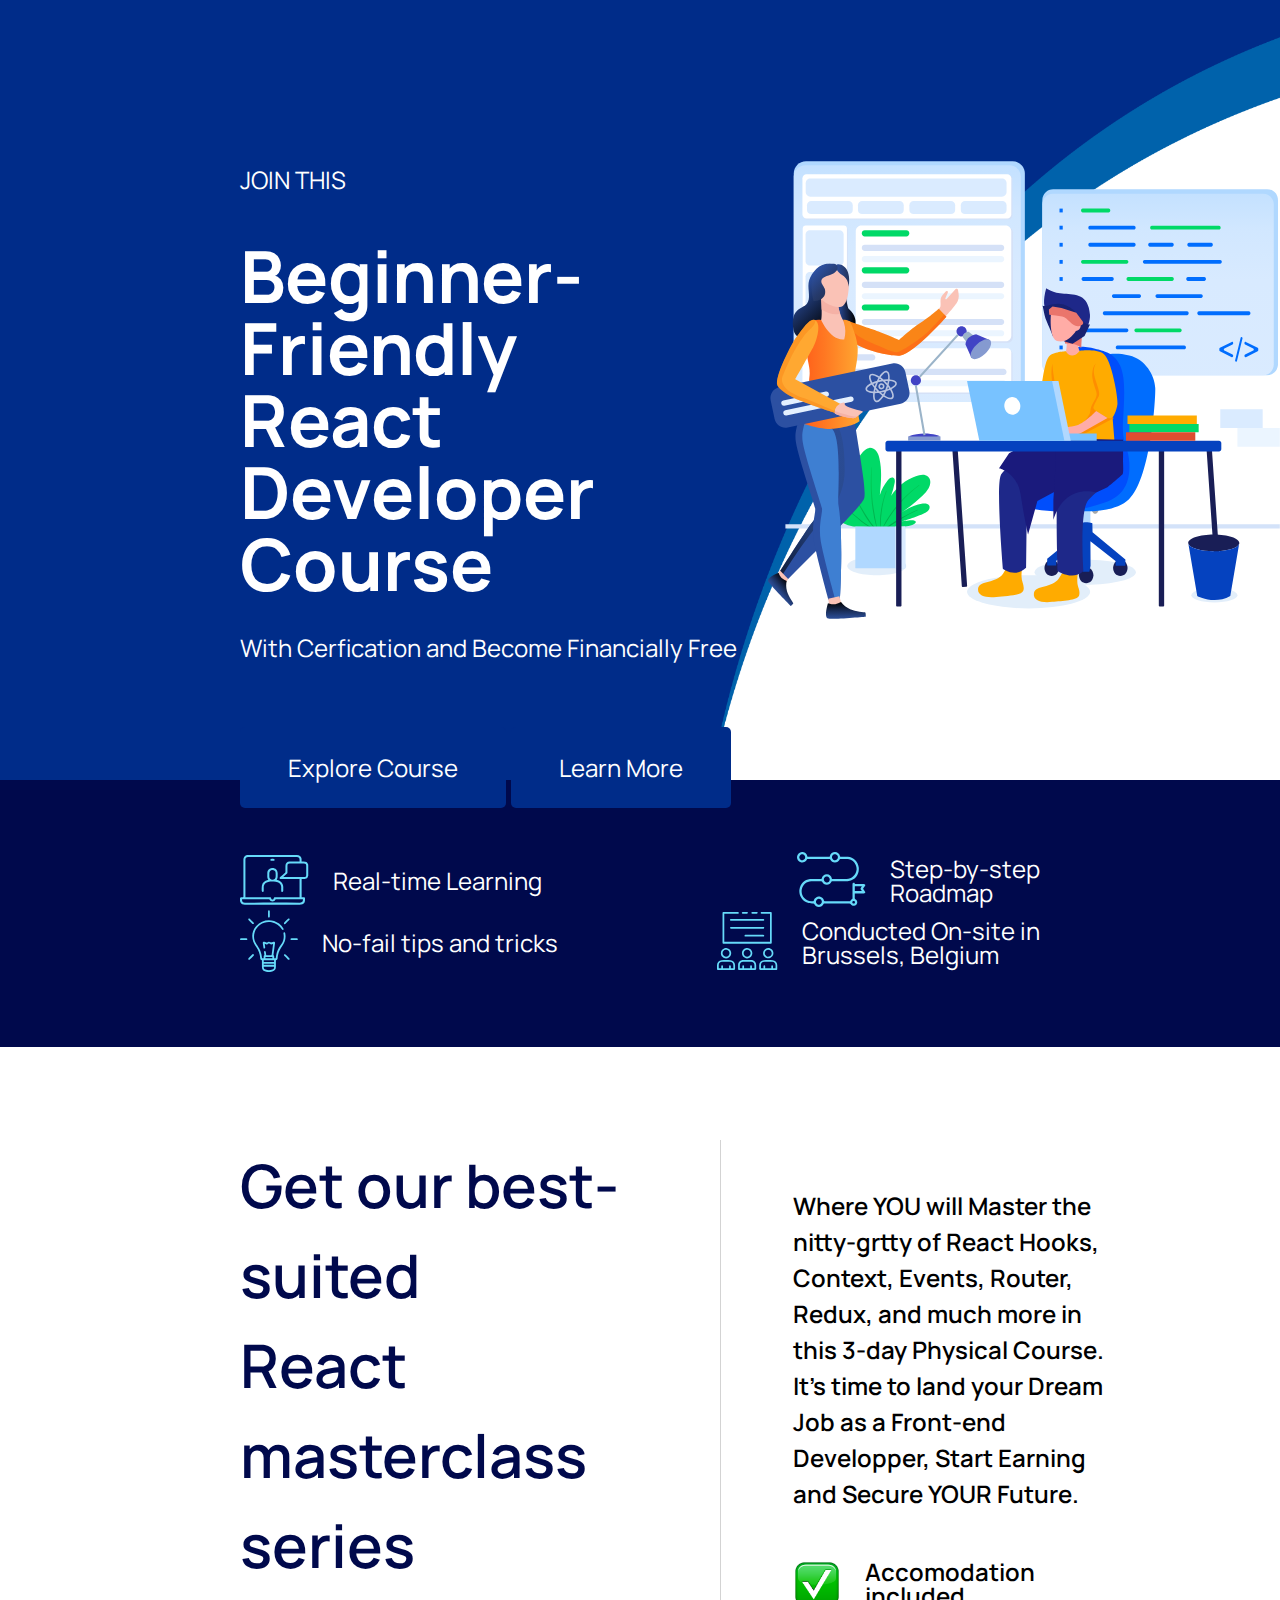
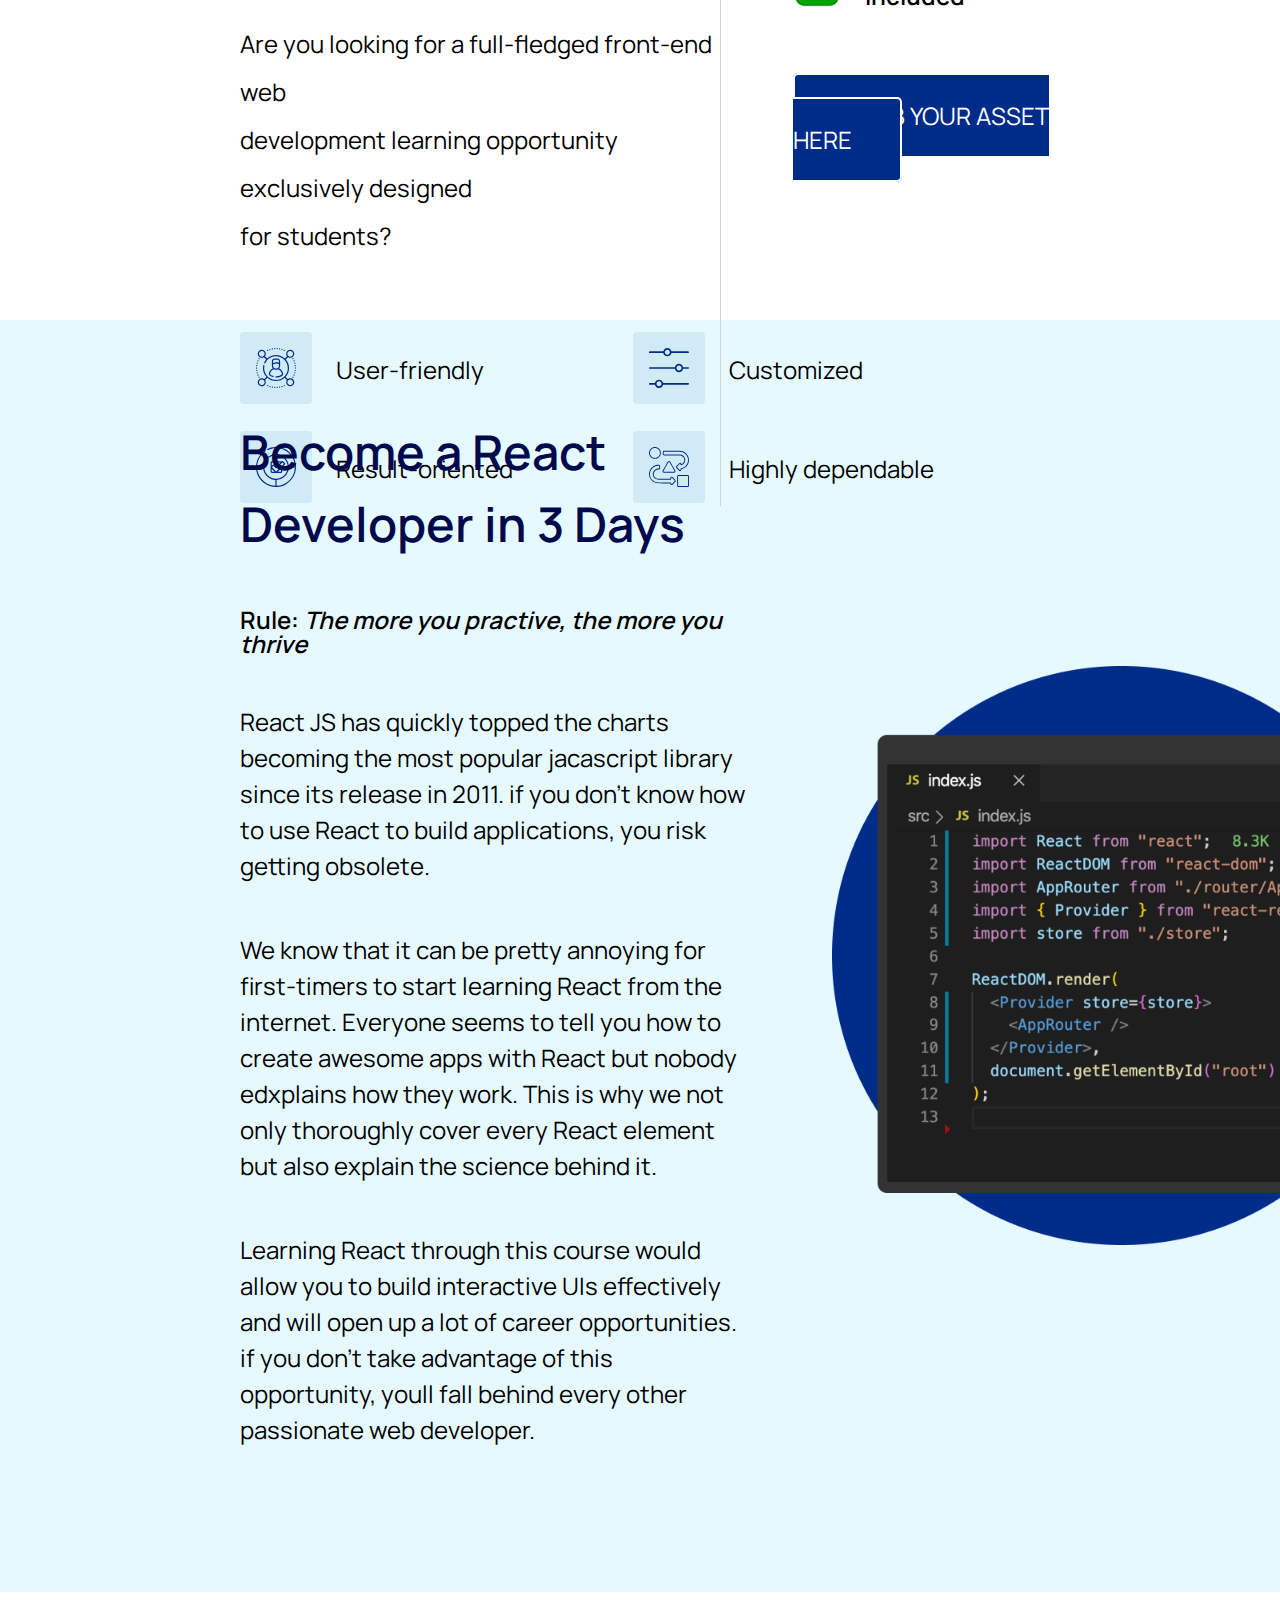
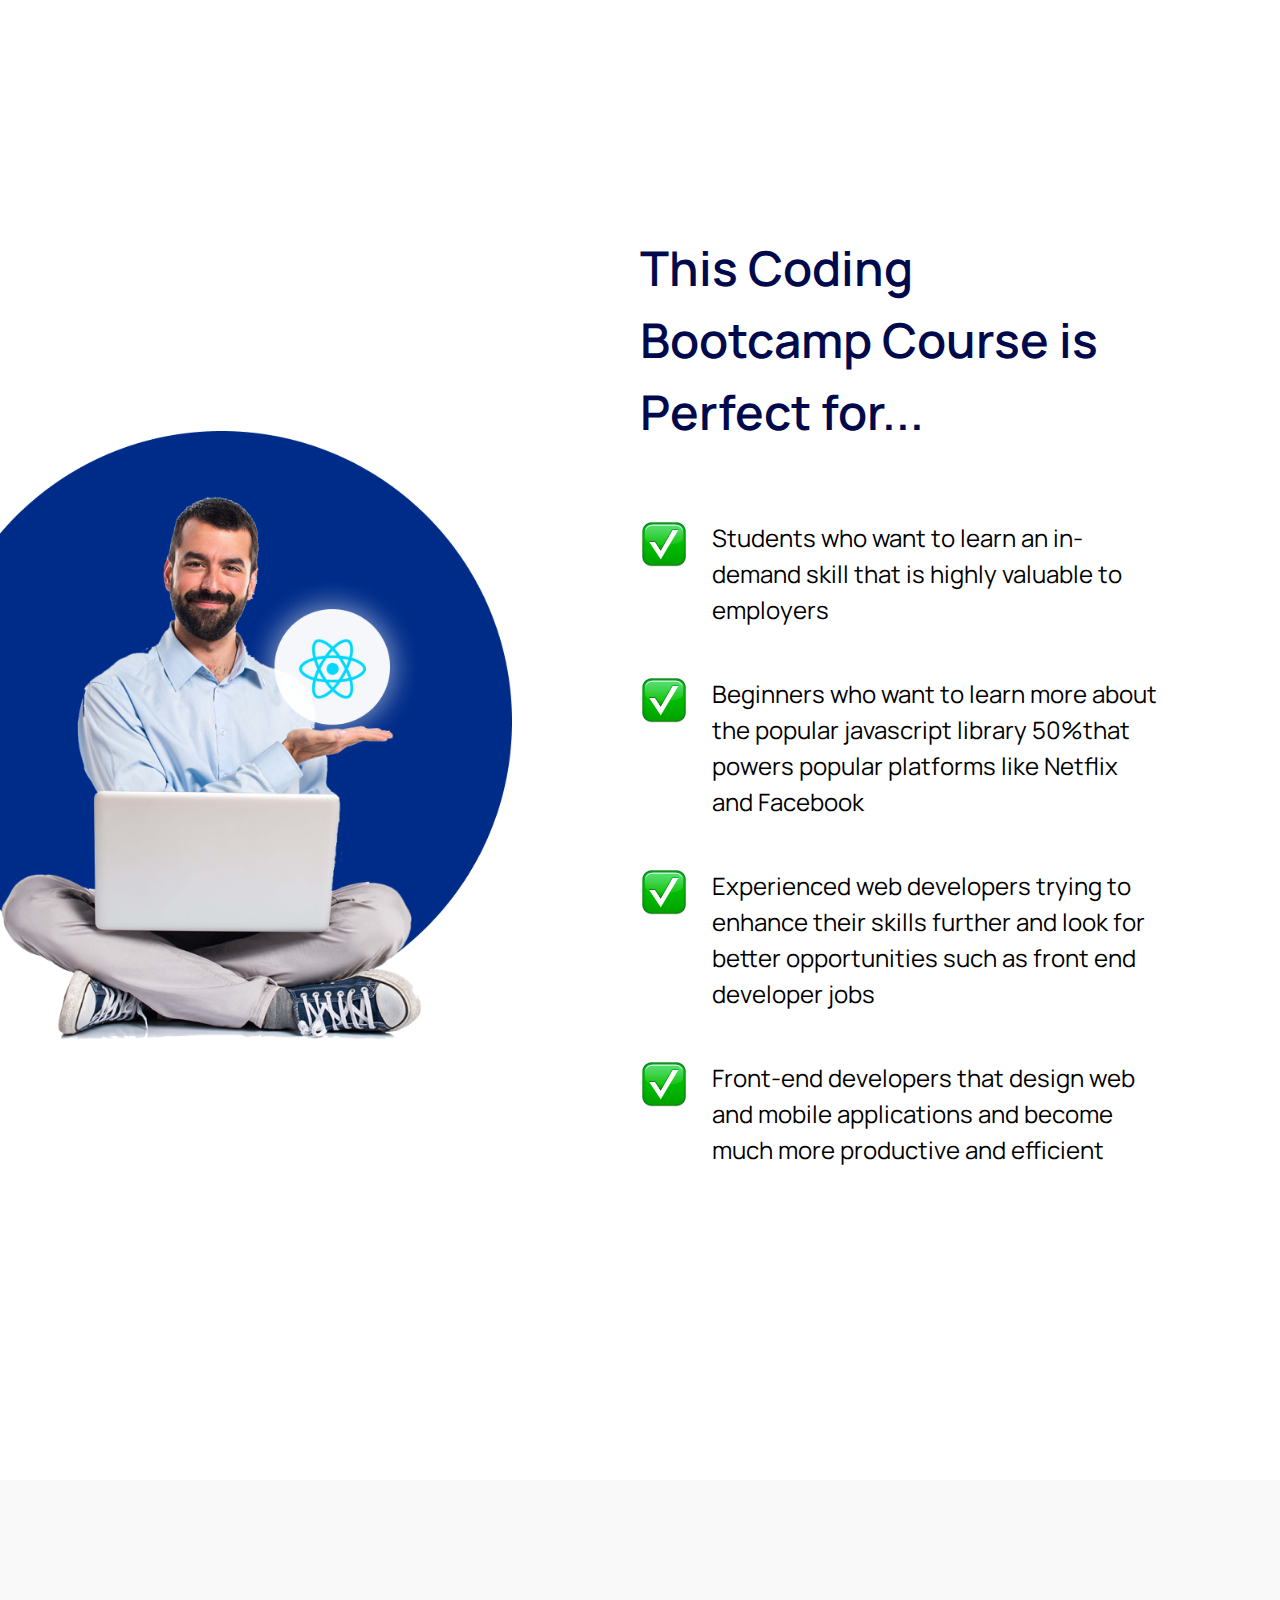
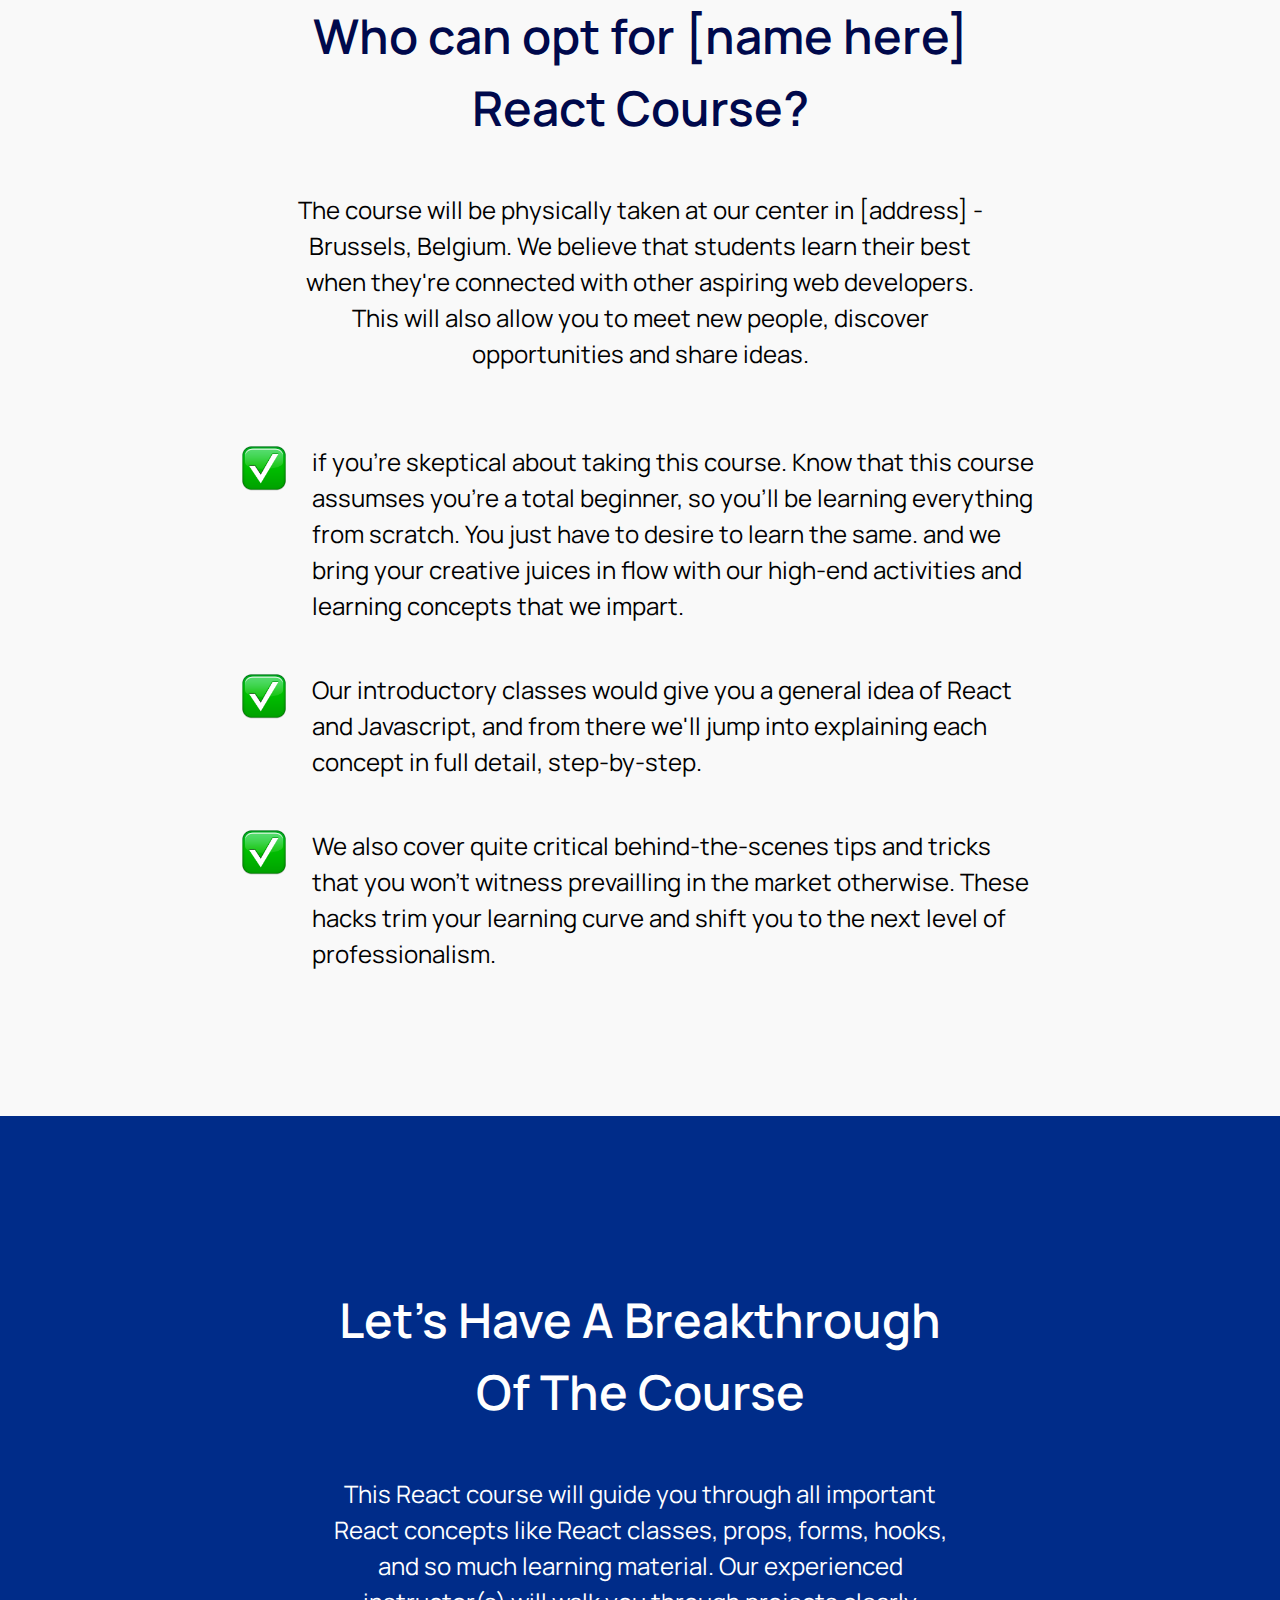
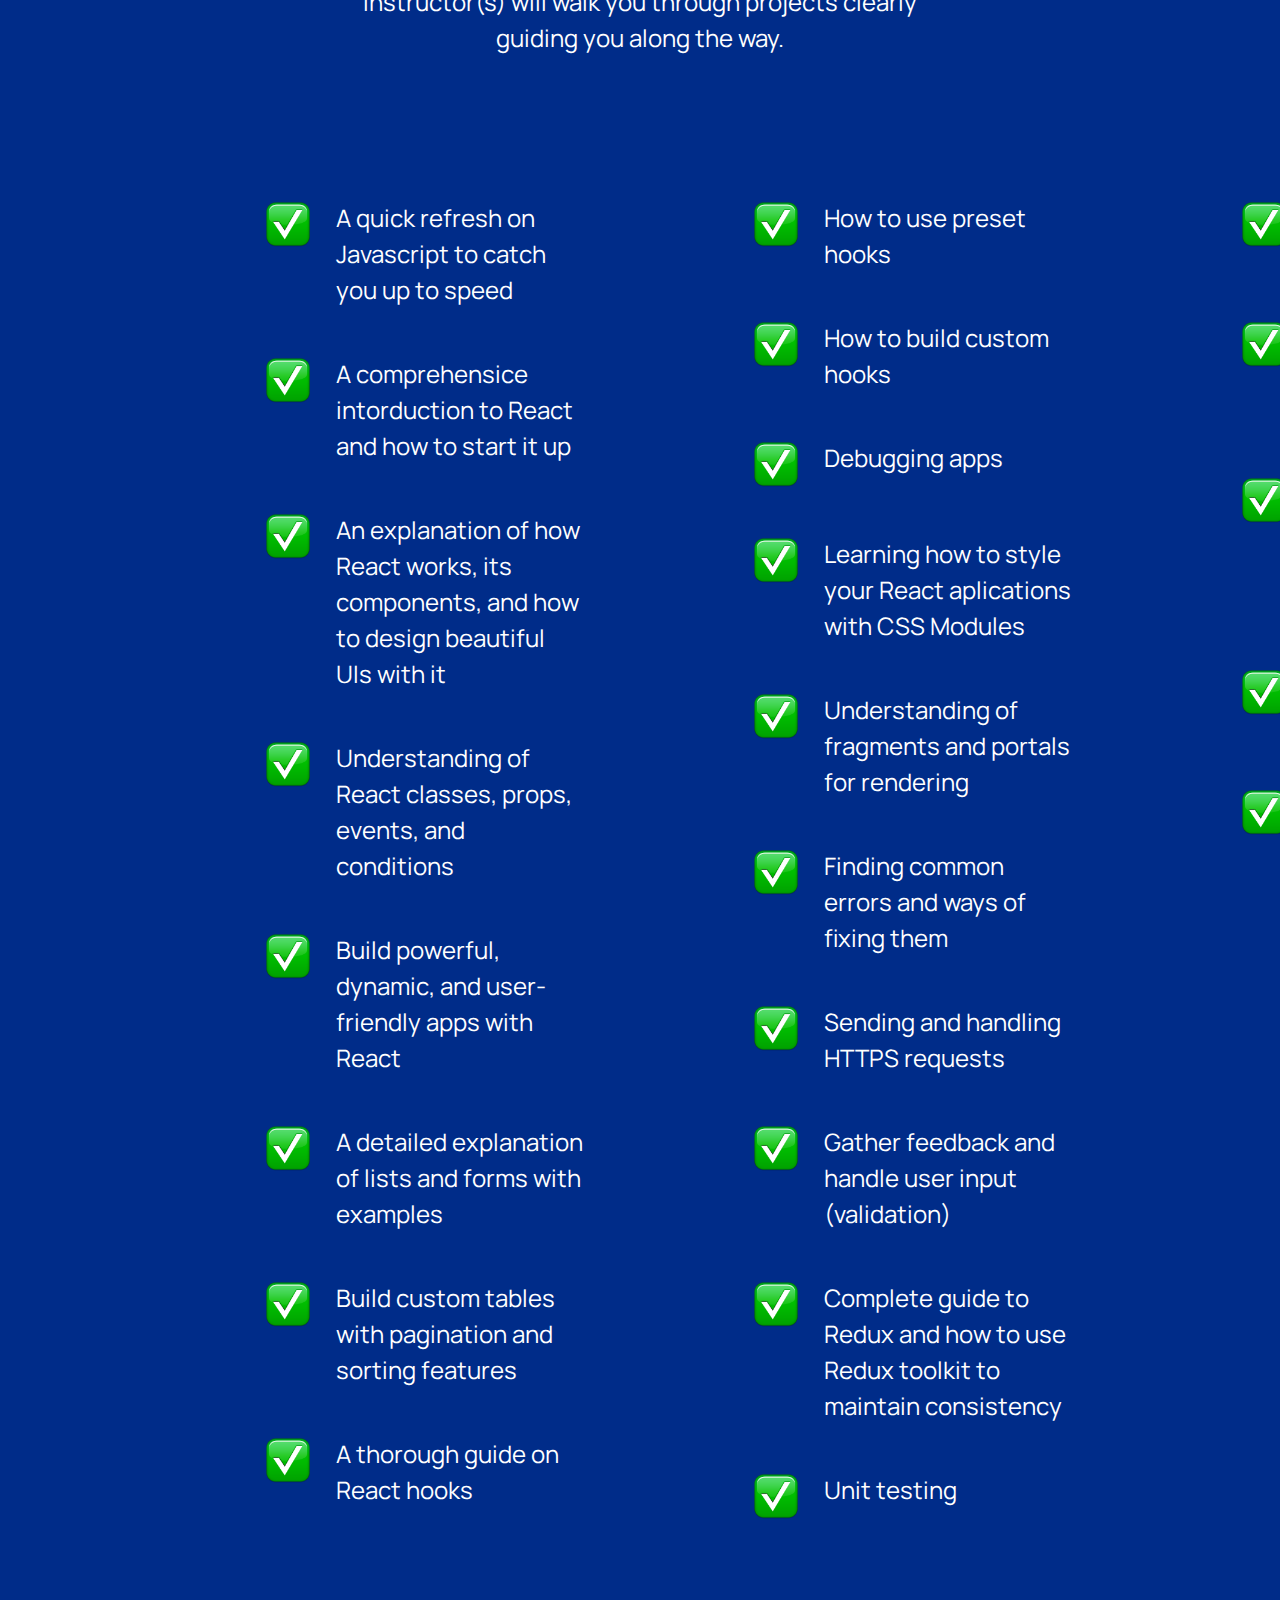
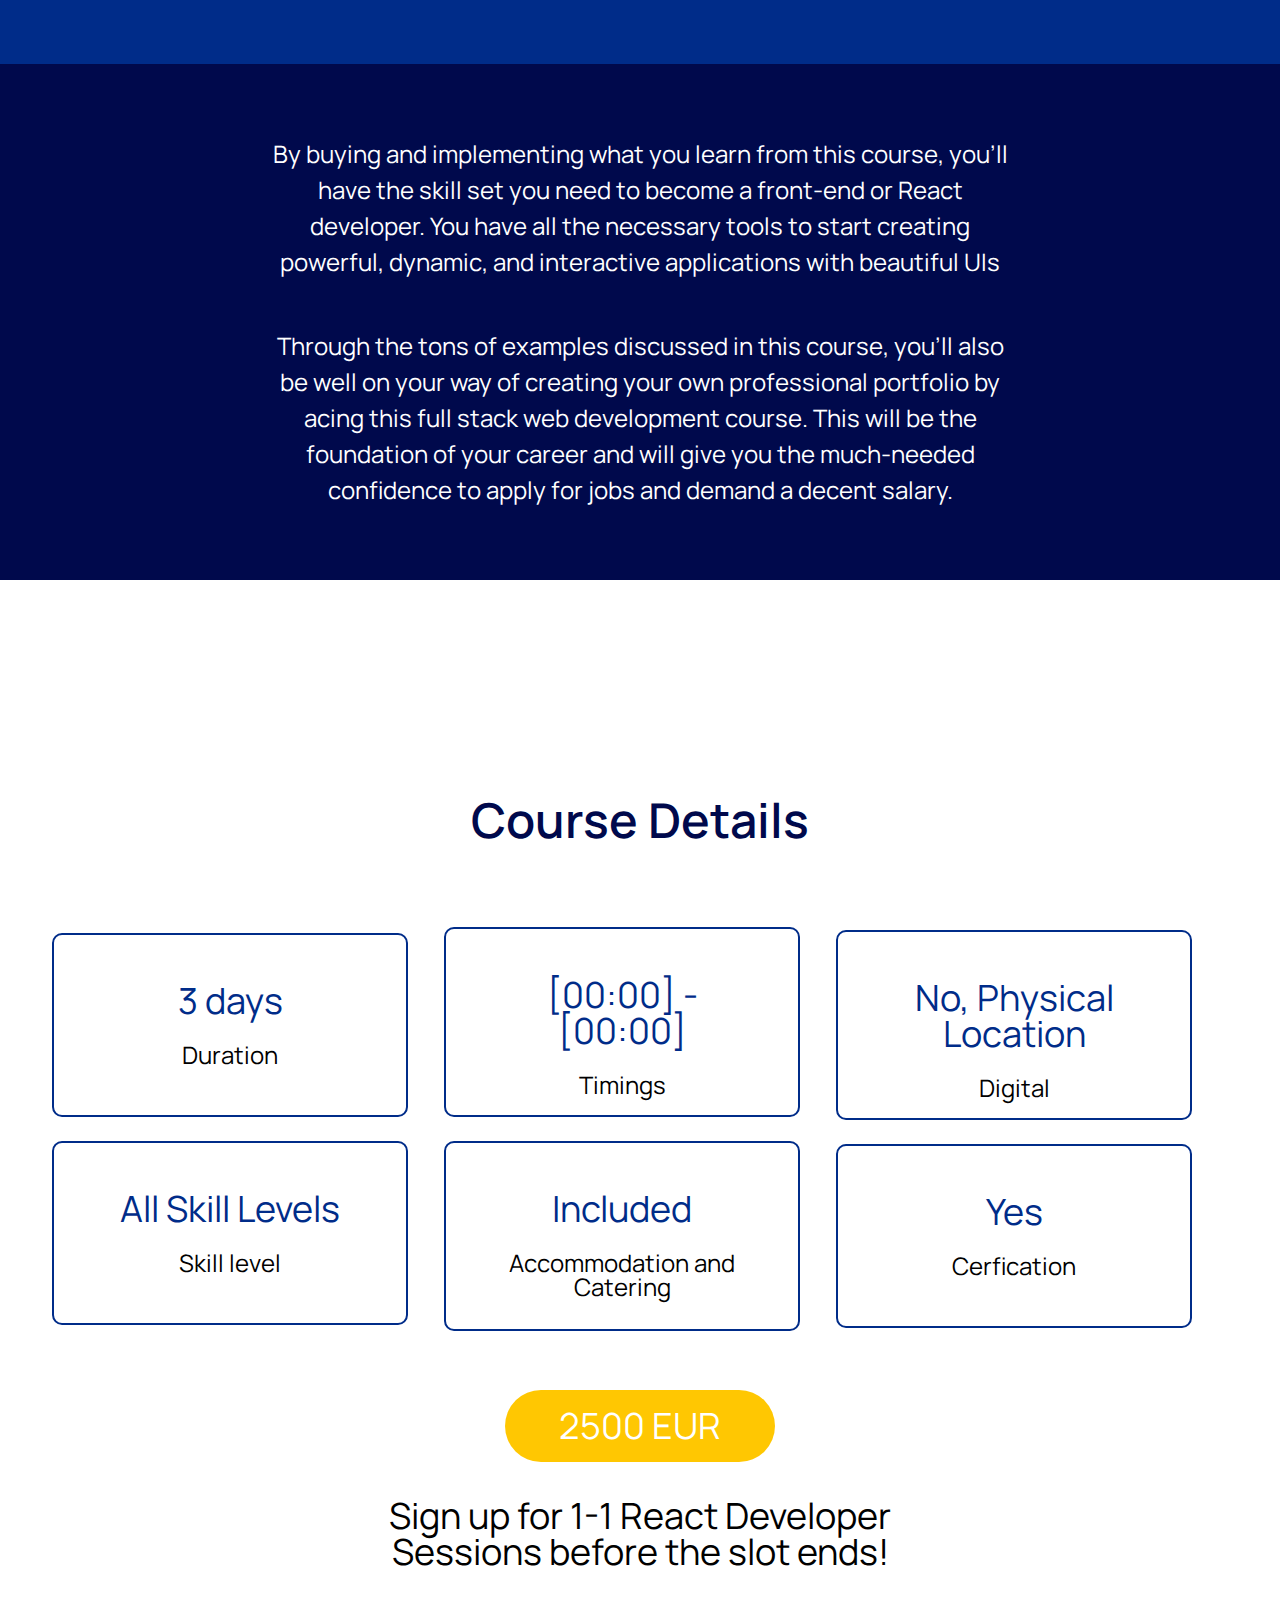
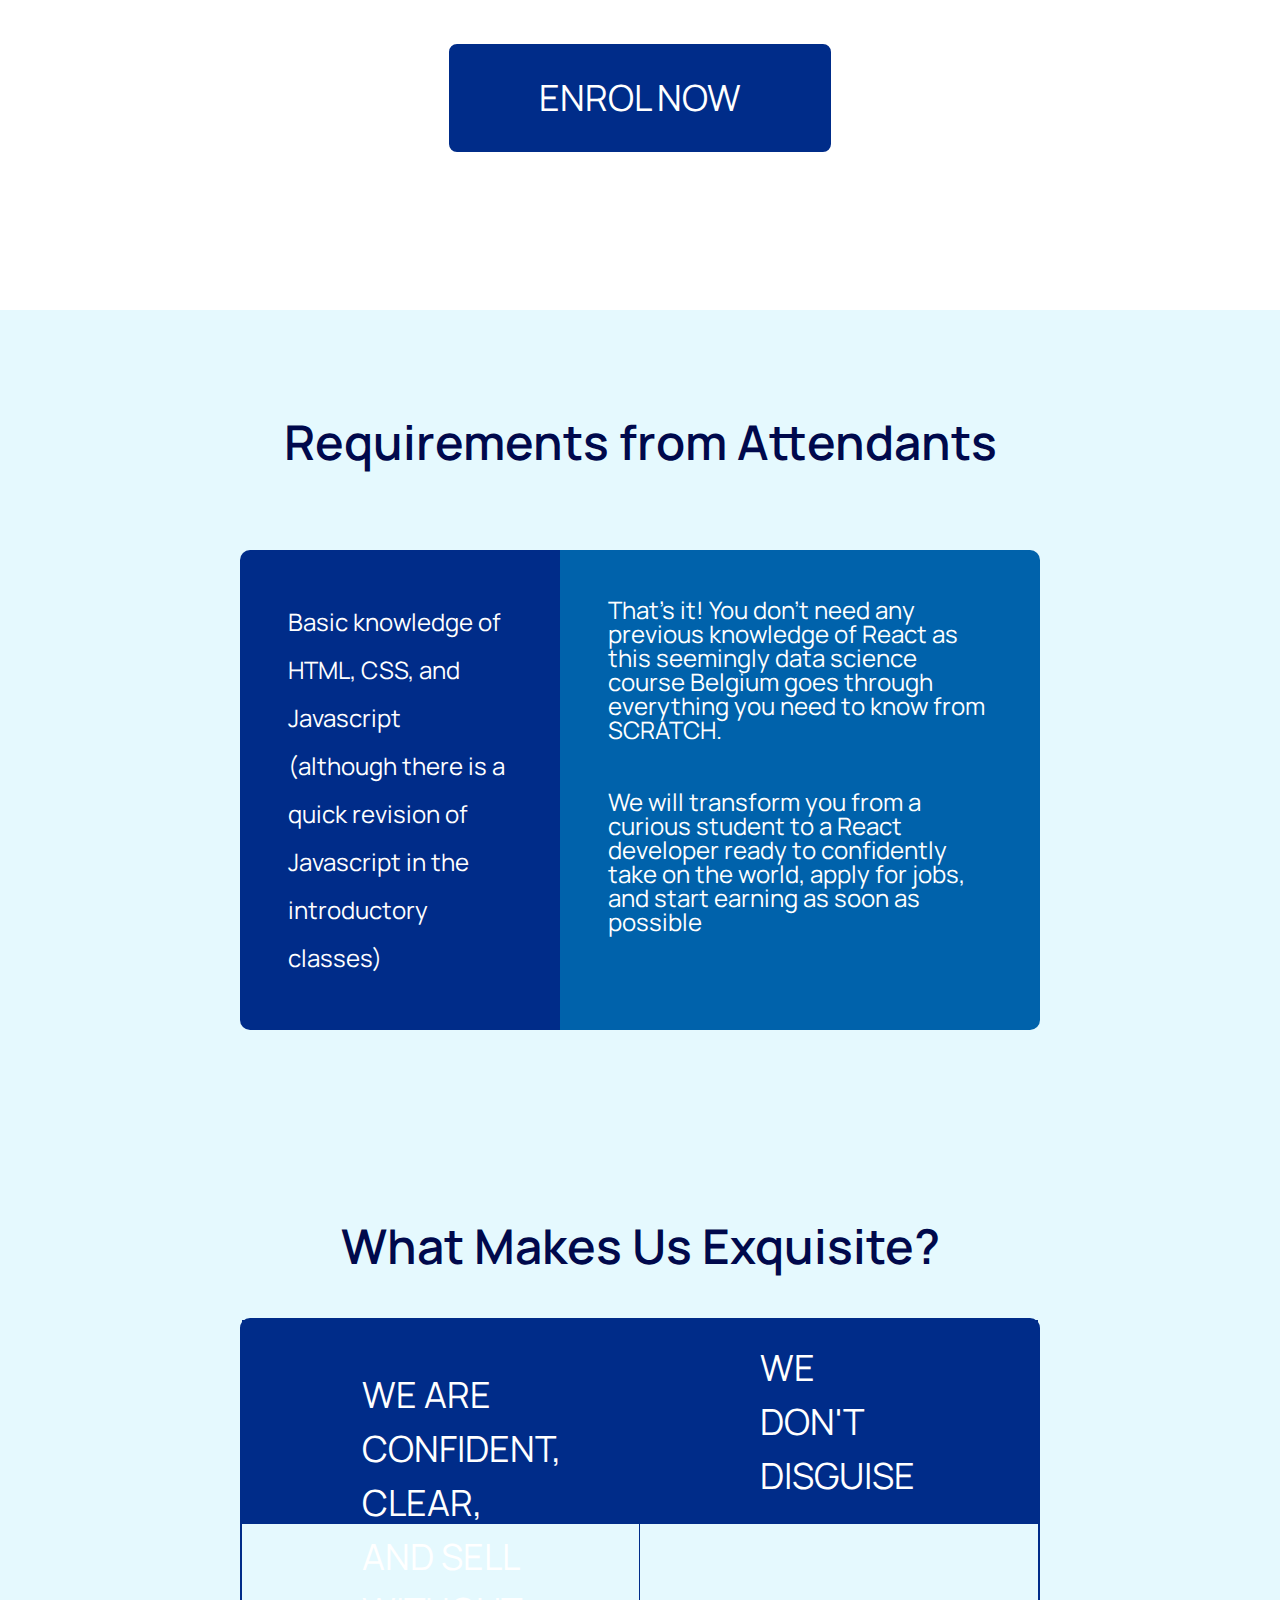
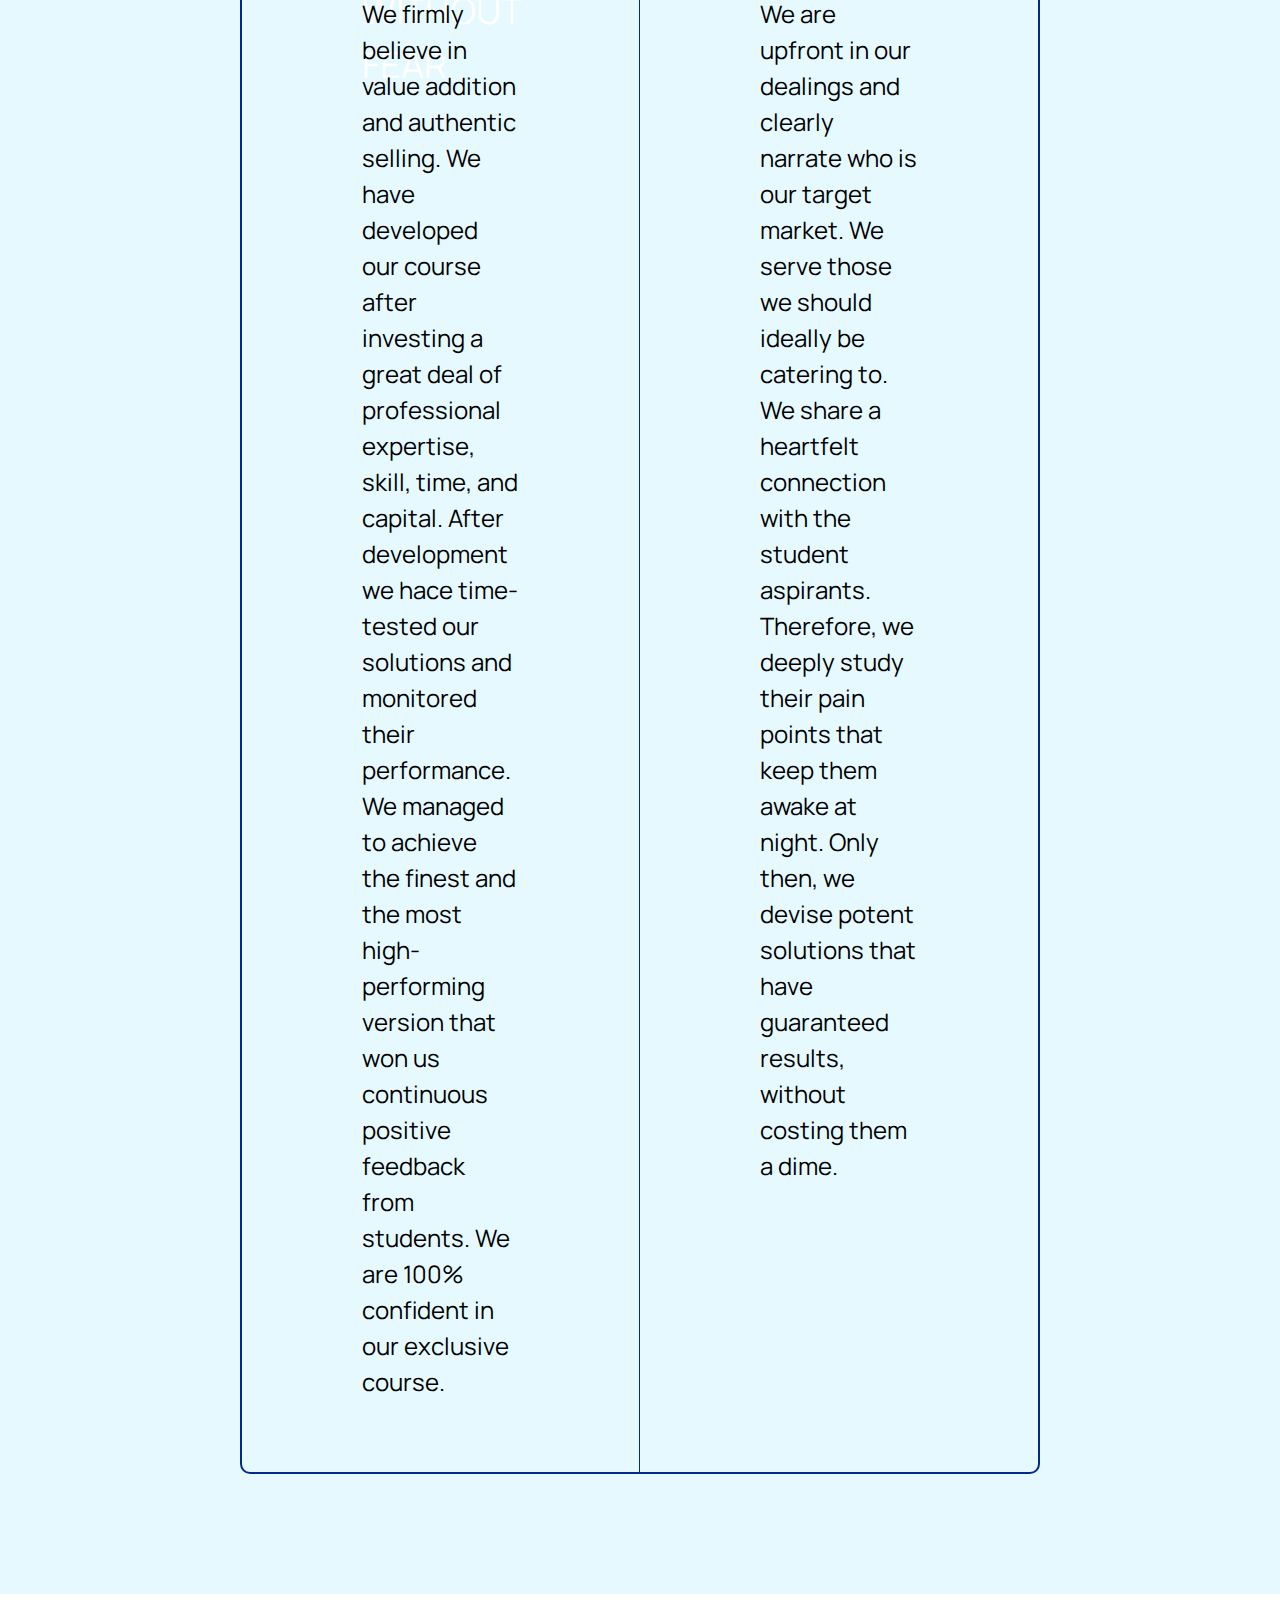
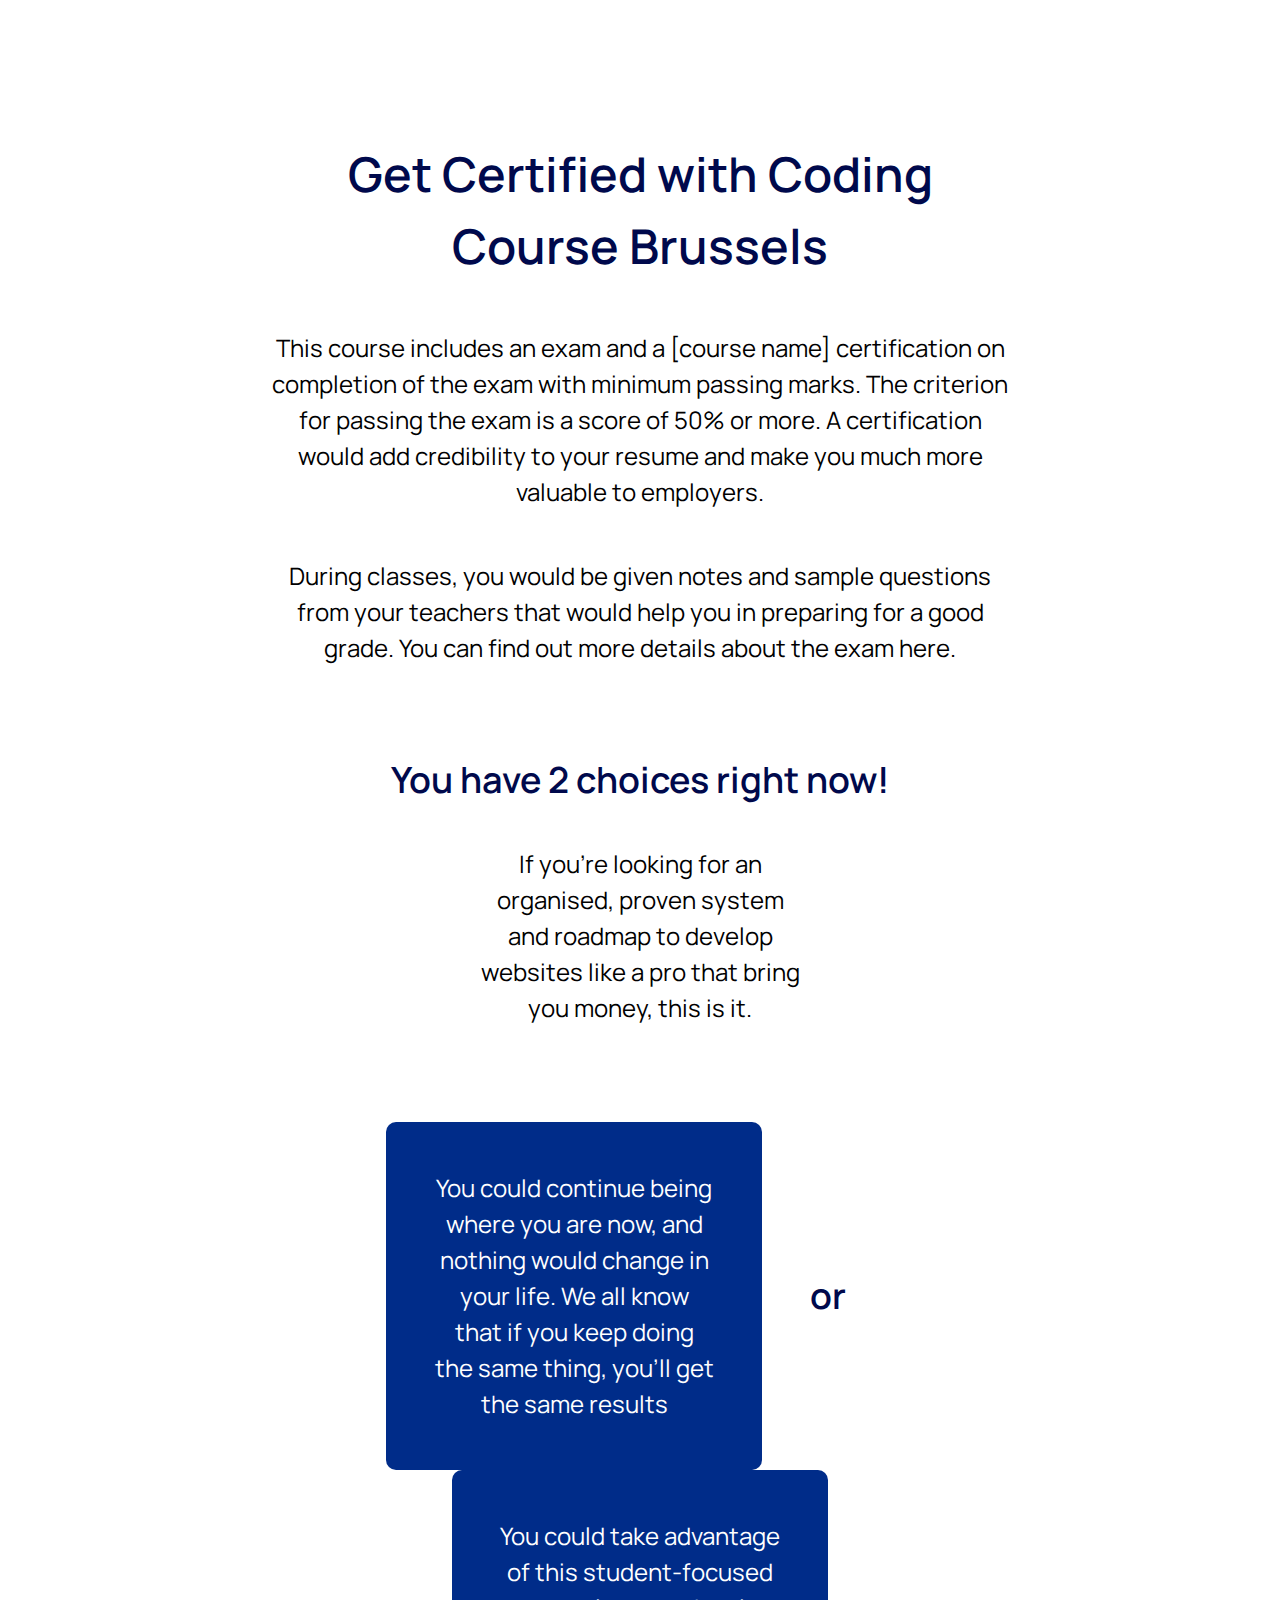
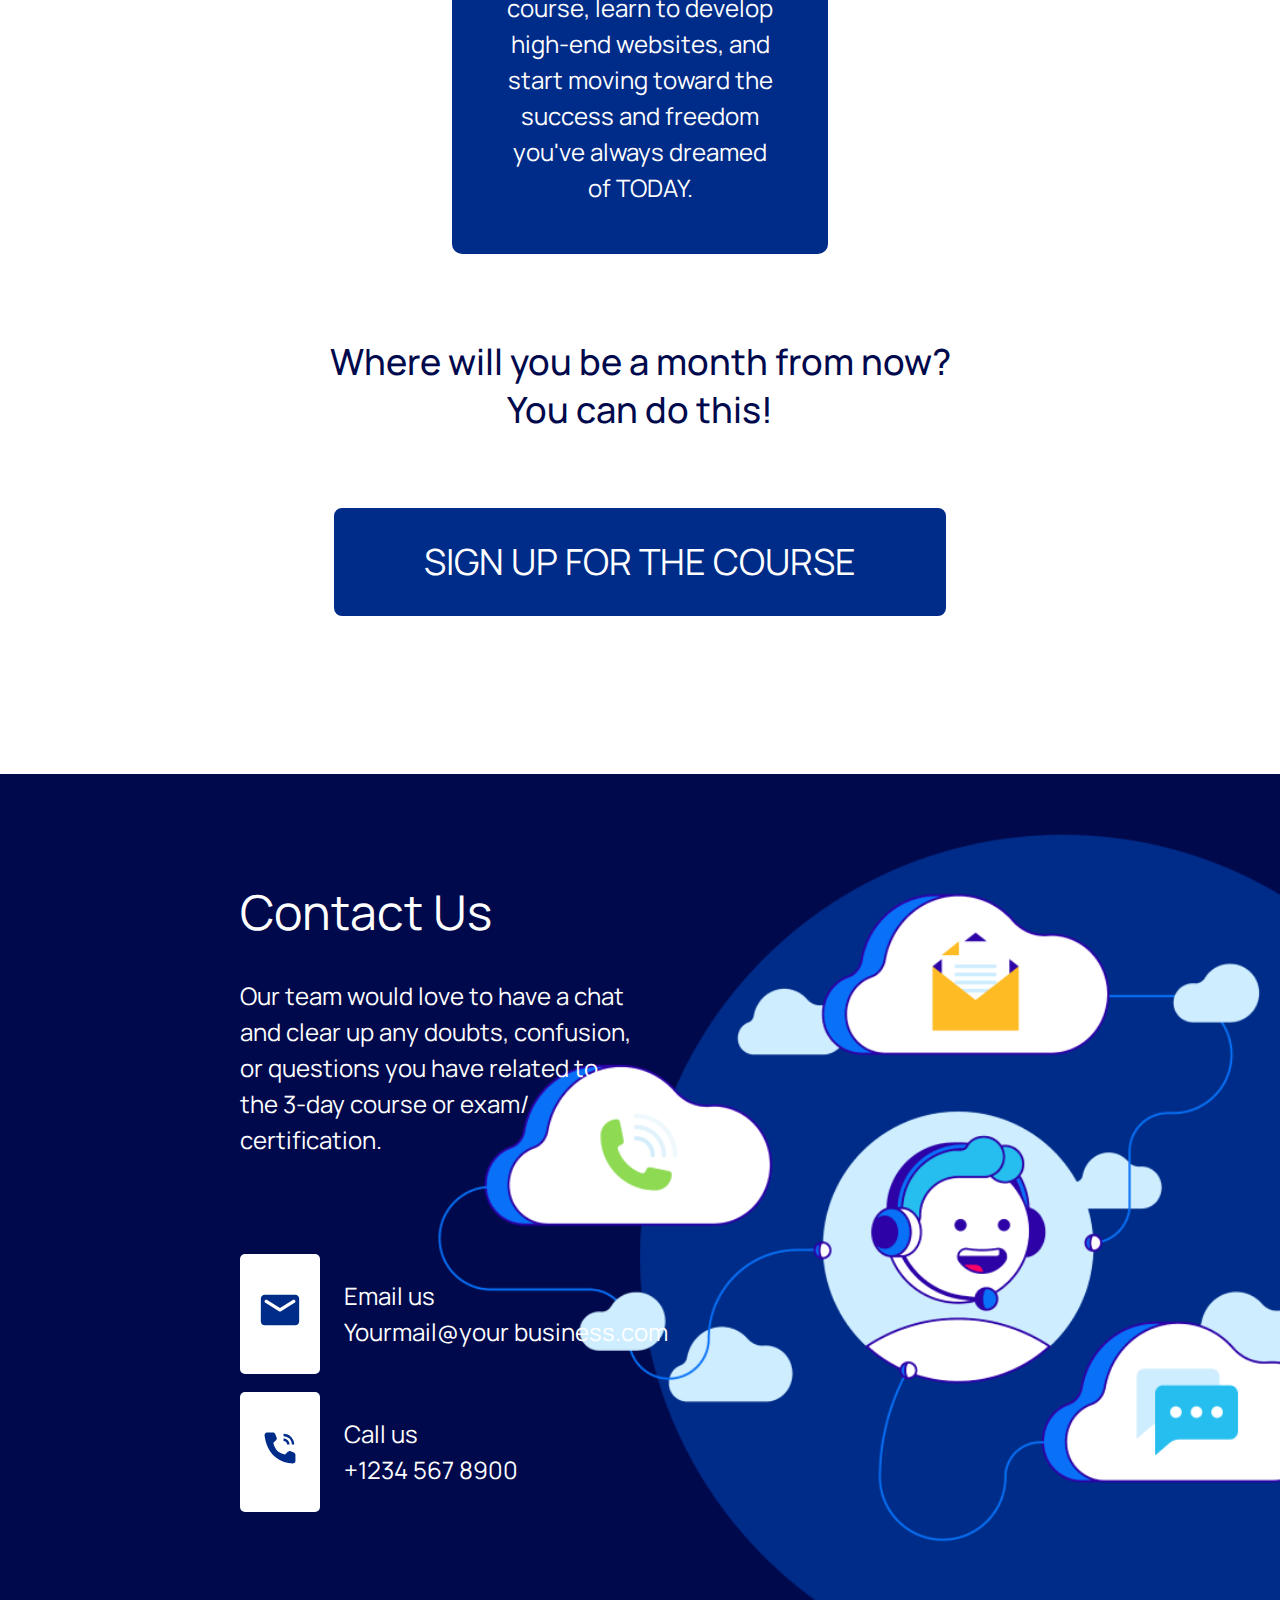
==== commit e0126b64: "final changes" ====
--- a/Examen_Opdracht_HTML_CSS/index.html
+++ b/Examen_Opdracht_HTML_CSS/index.html
@@ -67,7 +67,7 @@
         <article class="pamphlet__text">
         <h1 class="pamphlet__text__title">Become a React </br> Developer in 3 Days</h1>
         <p class="pamphlet__text__quote">
-          Rule: The more you practive, the more you thrive
+          Rule: <span class="pamphlet__text__quote--italic">The more you practive, the more you thrive</span>
         </p>
         <p class="pamphlet__text__content">
           React JS has quickly topped the charts becoming the most popular
@@ -93,7 +93,7 @@
     <section class="target-audience">
       <article class="target-audience__text">
         <h1 class="target-audience__text__title">
-          This Coding </br> Bootcamp Course is</br> Pervect for...
+          This Coding </br> Bootcamp Course is</br> Perfect for...
         </h1>
         <ul class="target-audience__text__list">
           <li class="target-audience__text__list--item">
@@ -265,7 +265,7 @@
         </section>
         <div class="dashboard__price">2500 EUR</div>
         <p class="dashboard__call-to-action">
-          Sign up for 1-1 React Developer Sessions befor the slot ends!
+          Sign up for 1-1 React Developer Sessions before the slot ends!
         </p>
         <a href="" class="dashboard__call-to-action--button">ENROL NOW</a>
       </article>
@@ -364,7 +364,7 @@
         <p class="certification__call-to-action">
           Where will you be a month from now?</br> You can do this!
         </p>
-        <a class="certification__call-to-action--button">SIGN UP FOR THE COURSE</a>
+        <a href='' class="certification__call-to-action--button">SIGN UP FOR THE COURSE</a>
       </article>
     </main>
     <footer class="footer">
@@ -376,15 +376,17 @@
       </p>
       <section class="footer__signage">
         <div class="footer__signage__email">
-          
-          <p class="footer__signage__email--us" >Email us</p>
-          <p class="footer__signage__email--address">Yourmail@your business.com</p>
+          <div class="footer__signage__email__container">
+          <p class="footer__signage__email__container--us" >Email us</p>
+          <p class="footer__signage__email__container--address">Yourmail@your business.com</p>
+        </div>
         </div>
         <div class="footer__signage__phone">
-          
-          <p class="footer__signage__phone--us">Call us</p>
-          <p class="footer__signage__phone--number">+1234 567 8900</p>
-        </div>
+          <div class="footer__signage__phone__container">
+          <p class="footer__signage__phone__container--us">Call us</p>
+          <p class="footer__signage__phone__container--number">+1234 567 8900</p>
+        </div>
+      </div>
       </section>
     </footer>
   </body>
--- a/Examen_Opdracht_HTML_CSS/CSS/main.css
+++ b/Examen_Opdracht_HTML_CSS/CSS/main.css
@@ -2,6 +2,7 @@
 @import url("https://fonts.googleapis.com/css2?family=Manrope:wght@200;300;400;500;600;700;800&display=swap");
 html {
   font-family: "Manrope", sans-serif;
+  font-size: 1.5rem;
 }
 
 .header {
@@ -9,26 +10,32 @@
   background-size: cover;
   background-repeat: no-repeat;
   color: white;
+  max-height: 100vh;
 }
 .header__main {
   display: flex;
   flex-direction: column;
   align-items: flex-start;
-  padding: 10rem;
+  background-image: url("../Assets/Images/Hero-main-img.svg");
+  background-size: 40%;
+  background-repeat: no-repeat;
+  background-position: right;
+  padding: 5rem 10rem;
+  height: 60vh;
 }
 .header__main--disclaimer {
   font-size: 1em;
   margin: 2em 0;
 }
 .header__main--title {
-  font-size: 4em;
+  font-size: 3em;
   font-weight: bold;
   max-width: 50%;
   margin-bottom: 0.5em;
 }
 .header__main--subtitle {
   font-size: 1em;
-  margin-bottom: 3em;
+  margin-bottom: 4em;
 }
 .header__main__buttons--button {
   font-size: 1em;
@@ -78,17 +85,18 @@
   flex-flow: column wrap;
   justify-content: flex-start;
   padding: 10em;
-  margin-bottom: 1em;
   height: 60vh;
 }
 .masterclass__part-one {
   border-right: 1px solid lightgray;
-  width: 50%;
+  width: 60%;
 }
 .masterclass__part-one__title {
   font-size: 2.5em;
+  font-weight: 600;
   line-height: 1.5em;
-  margin-bottom: 1em;
+  margin-bottom: 0.5em;
+  color: #00094c;
 }
 .masterclass__part-one__subtitle {
   line-height: 2em;
@@ -98,14 +106,14 @@
   flex-flow: column wrap;
   align-items: flex-start;
   max-width: 30rem;
-  max-height: 20rem;
-  padding: 2em 0;
+  max-height: 10rem;
+  padding-top: 2em;
 }
 .masterclass__part-one__list--item {
   display: flex;
   justify-content: center;
   align-items: center;
-  padding: 1em 0;
+  padding-top: 1em;
   margin-right: 5em;
 }
 .masterclass__part-one__list :nth-child(1)::before {
@@ -125,17 +133,20 @@
   padding-right: 1rem;
 }
 .masterclass__part-two {
-  max-width: 30%;
+  max-width: 40%;
+  padding-left: 3em;
 }
 .masterclass__part-two__call-to-action {
   line-height: 1.5em;
   padding: 2em 0;
+  font-weight: 600;
 }
 .masterclass__part-two--acco {
   margin-bottom: 4em;
   display: flex;
   justify-content: flex-start;
   align-items: center;
+  font-weight: 600;
 }
 .masterclass__part-two--acco::before {
   content: "";
@@ -162,7 +173,7 @@
 
 .pamphlet {
   background-image: url("../Assets/Images/Index_js.png");
-  background-size: 30%;
+  background-size: 35%;
   background-repeat: no-repeat;
   background-position: right;
   background-color: #e5f9fe;
@@ -174,9 +185,15 @@
 .pamphlet__text__title {
   font-size: 2em;
   line-height: 1.5em;
+  font-weight: 600;
+  color: #00094c;
 }
 .pamphlet__text__quote {
   margin-top: 2em;
+  font-weight: 600;
+}
+.pamphlet__text__quote--italic {
+  font-style: italic;
 }
 .pamphlet__text__content {
   margin: 2em 0;
@@ -185,7 +202,7 @@
 
 .target-audience {
   background-image: url("../Assets/Images/Dude_with_atom.png");
-  background-size: 30%;
+  background-size: 40%;
   background-repeat: no-repeat;
   background-position: left;
 }
@@ -196,16 +213,19 @@
 }
 .target-audience__text__title {
   font-size: 2em;
+  font-weight: 600;
+  color: #00094c;
   line-height: 1.5em;
 }
 .target-audience__text__list {
-  padding: 2em 1em;
+  padding: 2em 0;
 }
 .target-audience__text__list--item {
-  padding: 1em;
+  padding: 1em 0;
   display: flex;
   justify-content: flex-start;
-  align-items: center;
+  align-items: flex-start;
+  line-height: 1.5rem;
 }
 .target-audience__text__list--item::before {
   content: "";
@@ -219,10 +239,12 @@
 .qualifications {
   background-color: #f9f9f9;
   text-align: center;
-  padding: 5em 20em;
+  padding: 5em 10em;
 }
 .qualifications__title {
   font-size: 2em;
+  font-weight: 600;
+  color: #00094c;
   line-height: 1.5em;
 }
 .qualifications__description {
@@ -237,7 +259,9 @@
 .qualifications__list--item {
   display: flex;
   justify-content: flex-start;
-  align-items: center;
+  align-items: flex-start;
+  line-height: 1.5rem;
+  padding: 1rem 0;
 }
 .qualifications__list--item::before {
   content: "";
@@ -258,29 +282,35 @@
   flex-direction: column;
   background-color: #002c89;
   align-items: center;
-  padding: 5em 10em;
+  padding: 5em 10rem;
 }
 .runthrough__main__title {
   font-size: 2em;
   text-align: center;
+  padding: 1em 0;
+  line-height: 1.5em;
+  font-weight: 600;
 }
 .runthrough__main__description {
   text-align: center;
-  padding: 5em;
+  padding-bottom: 5em;
+  line-height: 1.5rem;
+  width: 80%;
 }
 .runthrough__main__list {
   display: flex;
   flex-flow: column wrap;
-  align-items: flex-start;
-  max-height: 110vh;
+  width: 100%;
+  max-height: 60rem;
 }
 .runthrough__main__list--item {
   margin-right: 5em;
   padding: 1em;
-  max-width: 50%;
+  max-width: 40%;
   display: flex;
   justify-content: flex-start;
-  align-items: center;
+  align-items: flex-start;
+  line-height: 1.5rem;
 }
 .runthrough__main__list--item::before {
   content: "";
@@ -297,37 +327,43 @@
 .runthrough__footer--section {
   padding: 1em;
   text-align: center;
+  line-height: 1.5rem;
 }
 
 .dashboard {
   display: flex;
   flex-flow: column wrap;
   align-items: center;
-  padding: 2em 10em;
+  padding: 5em 5rem;
 }
 .dashboard__title {
   font-size: 2em;
   padding-top: 2em;
+  font-weight: 600;
+  color: #00094c;
 }
 .dashboard__buttons {
   display: flex;
   flex-flow: column wrap;
-  align-items: space-evenly;
+  justify-content: center;
+  align-content: center;
+  height: 50vh;
+  width: 100%;
   padding: 2rem 0;
-  max-height: 40vh;
-  width: 100%;
 }
 .dashboard__buttons--button {
-  border: 2px solid #00094c;
+  border: 2px solid #002c89;
   border-radius: 10px;
-  margin: 0.5em 1em;
+  margin: 1em 1.5rem 0 0;
   text-align: center;
-  padding: 3rem;
+  padding: 2rem;
   width: 20vw;
+  max-height: 10vh;
 }
 .dashboard__buttons--button h2 {
   font-size: 1.5em;
-  color: #00094c;
+  color: #002c89;
+  padding-bottom: 1rem;
 }
 .dashboard__price {
   border-radius: 50px;
@@ -339,6 +375,8 @@
 .dashboard__call-to-action {
   font-size: 1.5em;
   padding: 1em;
+  width: 40vw;
+  text-align: center;
 }
 .dashboard__call-to-action--button {
   font-size: 1.5em;
@@ -346,7 +384,7 @@
   color: white;
   padding: 1em 2.5em;
   margin: 1em;
-  border-radius: 5px;
+  border-radius: 10px;
   text-decoration: none;
   border: 2px solid white;
 }
@@ -364,7 +402,10 @@
   padding: 3em 10em;
 }
 .requirements__title {
+  padding: 1.5rem 0;
   font-size: 2em;
+  font-weight: 600;
+  color: #00094c;
 }
 .requirements__card {
   margin-top: 2em;
@@ -379,6 +420,7 @@
   max-width: 40%;
 }
 .requirements__card__main--content {
+  line-height: 2rem;
   padding: 2em;
 }
 .requirements__card__auxiliary {
@@ -399,10 +441,12 @@
   flex-flow: column wrap;
   align-items: center;
   background-color: #e5f9fe;
-  padding: 3em 10em;
+  padding: 5rem 10rem;
 }
 .exquisite__title {
-  font-size: 2em;
+  font-size: 2rem;
+  font-weight: 600;
+  color: #00094c;
 }
 .exquisite__card {
   border: 2px solid #002c89;
@@ -419,9 +463,9 @@
   display: flex;
   background-color: #002c89;
   color: white;
-  padding: 3rem 5rem;
+  padding: 2rem 5rem;
   /*         padding: 1em 2em; */
-  font-size: 2em;
+  font-size: 1.5rem;
   line-height: 1.5em;
   height: 3em;
   align-items: center;
@@ -429,7 +473,7 @@
 .exquisite__card__right--content {
   padding: 3rem 5rem;
   /*         padding: 3em; */
-  line-height: 1.5em;
+  line-height: 1.5rem;
 }
 .exquisite__card__left {
   width: 50%;
@@ -437,9 +481,9 @@
 .exquisite__card__left--title {
   background-color: #002c89;
   color: white;
-  padding: 3rem 5rem;
+  padding: 2rem 5rem;
   /*         padding: 5rem; */
-  font-size: 2em;
+  font-size: 1.5rem;
   line-height: 1.5em;
   height: 3em;
   align-self: center;
@@ -457,55 +501,65 @@
   display: flex;
   flex-flow: column wrap;
   align-items: center;
-  padding: 5em 10em;
+  padding: 5rem 10rem;
   line-height: 1.5em;
   text-align: center;
 }
 .certification__title {
-  font-size: 2em;
-  padding: 1em;
+  font-size: 2rem;
+  padding: 1rem;
+  line-height: 3rem;
+  font-weight: 600;
+  color: #00094c;
 }
 .certification__description {
   padding: 1em;
-  max-width: 60%;
 }
 .certification__choices--title {
   margin-top: 2em;
-  font-size: 2em;
+  font-size: 1.5rem;
+  font-weight: 600;
+  color: #00094c;
 }
 .certification__choices--subtitle {
-  padding: 2em;
+  padding: 2rem 10rem;
 }
 .certification__choices__container {
   display: flex;
   flex-flow: row wrap;
-  justify-content: space-between;
+  justify-content: center;
   padding: 2em 0;
 }
 .certification__choices__container--choice {
-  max-width: 30%;
+  max-width: 35%;
   padding: 2em;
   background-color: #002c89;
   color: white;
-  border-radius: 5px;
+  border-radius: 10px;
 }
 .certification__choices__container--divider {
-  padding: 2em;
-  font-size: 2em;
+  padding: 2rem;
+  font-size: 1.5rem;
+  font-weight: 600;
+  color: #00094c;
+  align-self: center;
 }
 .certification__call-to-action {
   font-size: 1.5em;
   padding: 1em;
+  font-weight: 500;
+  line-height: 2rem;
+  color: #00094c;
 }
 .certification__call-to-action--button {
   margin-top: 1em;
-  font-size: 1.5em;
+  font-size: 1.5rem;
   background-color: #002c89;
   color: white;
   padding: 1em 2.5em;
   margin: 1em;
   border: 2px solid white;
-  border-radius: 5px;
+  border-radius: 10px;
   text-decoration: none;
 }
 .certification__call-to-action--button:hover {
@@ -518,10 +572,10 @@
   background-image: url("../Assets/Images/Dude_with_headset.png");
   background-color: #00094c;
   background-repeat: no-repeat;
-  background-size: 30%;
+  background-size: contain;
   background-position: right;
-  padding: 5em 10em;
-  line-height: 1.5em;
+  padding: 5rem 10rem 0 10rem;
+  line-height: 1.5rem;
   color: white;
 }
 .footer__title {
@@ -529,14 +583,17 @@
 }
 .footer__content {
   padding: 2em 0;
-  max-width: 30%;
+  max-width: 50%;
+}
+.footer__signage {
+  padding-bottom: 5rem;
 }
 .footer__signage__email {
-  display: flex;
-  flex-flow: column wrap;
   max-height: 10vh;
-  max-width: 15%;
-  padding-top: 1em;
+  padding: 2rem 0;
+  display: flex;
+  flex-flow: row wrap;
+  justify-content: flex-start;
 }
 .footer__signage__email::before {
   content: url("../Assets/Icons/ic_round-email.svg");
@@ -545,23 +602,21 @@
   justify-content: center;
   border-radius: 5px;
   background-color: white;
-  padding: 10%;
-  width: 20%;
-}
-.footer__signage__email--us {
+  width: 10%;
+}
+.footer__signage__email__container--us {
   padding-top: 1em;
   padding-left: 1em;
 }
-.footer__signage__email--address {
+.footer__signage__email__container--address {
   padding-bottom: 1em;
   padding-left: 1em;
 }
 .footer__signage__phone {
-  display: flex;
-  flex-flow: column wrap;
   max-height: 10vh;
-  max-width: 15%;
-  padding-top: 1em;
+  display: flex;
+  flex-flow: row wrap;
+  justify-content: flex-start;
 }
 .footer__signage__phone::before {
   content: url("../Assets/Icons/carbon_phone-voice-filled.svg");
@@ -570,16 +625,647 @@
   justify-content: center;
   border-radius: 5px;
   background-color: white;
-  padding: 10%;
-  width: 20%;
-}
-.footer__signage__phone--us {
+  width: 10%;
+}
+.footer__signage__phone__container--us {
   padding-top: 1em;
   padding-left: 1em;
 }
-.footer__signage__phone--number {
+.footer__signage__phone__container--number {
   padding-bottom: 1em;
   padding-left: 1em;
 }
 
+@media all and (max-width: 780px) {
+  .header {
+    background-image: url("../Assets/Backgounds/BG -mobile.png");
+    background-size: cover;
+    background-repeat: no-repeat;
+    color: white;
+    max-height: 100vh;
+  }
+  .header__main {
+    display: flex;
+    flex-direction: column;
+    align-items: flex-start;
+    background-image: url("../Assets/Images/Hero-main-img.svg");
+    background-size: 40%;
+    background-repeat: no-repeat;
+    background-position: right;
+    padding: 5rem 2rem;
+    height: 60vh;
+  }
+  .header__main--disclaimer {
+    font-size: 1em;
+    margin: 2em 0;
+  }
+  .header__main--title {
+    font-size: 3em;
+    font-weight: bold;
+    max-width: 50%;
+    margin-bottom: 0.5em;
+  }
+  .header__main--subtitle {
+    font-size: 1em;
+    margin-bottom: 4em;
+  }
+  .header__main__buttons--button {
+    font-size: 1em;
+    padding: 1em 2em;
+    border-radius: 5px;
+    background-color: #002c89;
+    text-decoration: none;
+    color: white;
+  }
+  .header__main__buttons--button:hover {
+    background-color: white;
+    color: #002c89;
+  }
+  .header__footer {
+    background-color: #00094c;
+    padding: 3rem 10rem;
+  }
+  .header__footer__items {
+    display: flex;
+    flex-flow: row wrap;
+    justify-content: space-between;
+  }
+  .header__footer__items--item {
+    display: flex;
+    align-items: center;
+    justify-content: center;
+  }
+  .header__footer__items :nth-child(1)::before {
+    content: url("../Assets/Icons/realtime-icon.svg");
+    padding-right: 1rem;
+  }
+  .header__footer__items :nth-child(2)::before {
+    content: url("../Assets/Icons/road map-icon.svg");
+    padding-right: 1rem;
+  }
+  .header__footer__items :nth-child(3)::before {
+    content: url("../Assets/Icons/tips and trick-icon.svg");
+    padding-right: 1rem;
+  }
+  .header__footer__items :nth-child(4)::before {
+    content: url("../Assets/Icons/onsite-icon.svg");
+    padding-right: 1rem;
+  }
+
+  .masterclass {
+    display: flex;
+    flex-flow: column wrap;
+    justify-content: flex-start;
+    padding: 10em;
+    height: 60vh;
+  }
+  .masterclass__part-one {
+    border-right: 1px solid lightgray;
+    width: 60%;
+  }
+  .masterclass__part-one__title {
+    font-size: 2.5em;
+    font-weight: 600;
+    line-height: 1.5em;
+    margin-bottom: 0.5em;
+    color: #00094c;
+  }
+  .masterclass__part-one__subtitle {
+    line-height: 2em;
+  }
+  .masterclass__part-one__list {
+    display: flex;
+    flex-flow: column wrap;
+    align-items: flex-start;
+    max-width: 30rem;
+    max-height: 10rem;
+    padding-top: 2em;
+  }
+  .masterclass__part-one__list--item {
+    display: flex;
+    justify-content: center;
+    align-items: center;
+    padding-top: 1em;
+    margin-right: 5em;
+  }
+  .masterclass__part-one__list :nth-child(1)::before {
+    content: url("../Assets/Icons/user-friendly-icon.svg");
+    padding-right: 1rem;
+  }
+  .masterclass__part-one__list :nth-child(2)::before {
+    content: url("../Assets/Icons/result-oriented-icon.svg");
+    padding-right: 1rem;
+  }
+  .masterclass__part-one__list :nth-child(3)::before {
+    content: url("../Assets/Icons/customized-icon.svg");
+    padding-right: 1rem;
+  }
+  .masterclass__part-one__list :nth-child(4)::before {
+    content: url("../Assets/Icons/highly-depend-icon.svg");
+    padding-right: 1rem;
+  }
+  .masterclass__part-two {
+    max-width: 40%;
+    padding-left: 3em;
+  }
+  .masterclass__part-two__call-to-action {
+    line-height: 1.5em;
+    padding: 2em 0;
+    font-weight: 600;
+  }
+  .masterclass__part-two--acco {
+    margin-bottom: 4em;
+    display: flex;
+    justify-content: flex-start;
+    align-items: center;
+    font-weight: 600;
+  }
+  .masterclass__part-two--acco::before {
+    content: "";
+    padding: 1em;
+    margin-right: 1rem;
+    background-image: url("../Assets/Images/checkmark.png");
+    background-repeat: no-repeat;
+    background-size: contain;
+  }
+  .masterclass__part-two--button {
+    font-size: 1em;
+    padding: 1em 2em;
+    background-color: #002c89;
+    border-radius: 5px;
+    color: white;
+    text-decoration: none;
+    border: 2px solid white;
+  }
+  .masterclass__part-two--button:hover {
+    background-color: white;
+    border: 2px solid #002c89;
+    color: #002c89;
+  }
+
+  .pamphlet {
+    background-image: url("../Assets/Images/Index_js.png");
+    background-size: 35%;
+    background-repeat: no-repeat;
+    background-position: right;
+    background-color: #e5f9fe;
+  }
+  .pamphlet__text {
+    max-width: 40%;
+    padding: 4em 10em;
+  }
+  .pamphlet__text__title {
+    font-size: 2em;
+    line-height: 1.5em;
+    font-weight: 600;
+    color: #00094c;
+  }
+  .pamphlet__text__quote {
+    margin-top: 2em;
+    font-weight: 600;
+  }
+  .pamphlet__text__quote--italic {
+    font-style: italic;
+  }
+  .pamphlet__text__content {
+    margin: 2em 0;
+    line-height: 1.5em;
+  }
+
+  .target-audience {
+    background-image: url("../Assets/Images/Dude_with_atom.png");
+    background-size: 40%;
+    background-repeat: no-repeat;
+    background-position: left;
+  }
+  .target-audience__text {
+    max-width: 50%;
+    margin-left: 50%;
+    padding: 10em 5em 10em 0;
+  }
+  .target-audience__text__title {
+    font-size: 2em;
+    font-weight: 600;
+    color: #00094c;
+    line-height: 1.5em;
+  }
+  .target-audience__text__list {
+    padding: 2em 0;
+  }
+  .target-audience__text__list--item {
+    padding: 1em 0;
+    display: flex;
+    justify-content: flex-start;
+    align-items: flex-start;
+    line-height: 1.5rem;
+  }
+  .target-audience__text__list--item::before {
+    content: "";
+    padding: 1em;
+    margin-right: 1rem;
+    background-image: url("../Assets/Images/checkmark.png");
+    background-repeat: no-repeat;
+    background-size: contain;
+  }
+
+  .qualifications {
+    background-color: #f9f9f9;
+    text-align: center;
+    padding: 5em 10em;
+  }
+  .qualifications__title {
+    font-size: 2em;
+    font-weight: 600;
+    color: #00094c;
+    line-height: 1.5em;
+  }
+  .qualifications__description {
+    margin-top: 2em;
+    line-height: 1.5em;
+    padding: 0 2em;
+  }
+  .qualifications__list {
+    text-align: left;
+    padding-top: 2em;
+  }
+  .qualifications__list--item {
+    display: flex;
+    justify-content: flex-start;
+    align-items: flex-start;
+    line-height: 1.5rem;
+    padding: 1rem 0;
+  }
+  .qualifications__list--item::before {
+    content: "";
+    padding: 1em;
+    margin-right: 1rem;
+    background-image: url("../Assets/Images/checkmark.png");
+    background-repeat: no-repeat;
+    background-size: contain;
+    line-height: 1.5em;
+    padding: 1em;
+  }
+
+  .runthrough {
+    color: white;
+  }
+  .runthrough__main {
+    display: flex;
+    flex-direction: column;
+    background-color: #002c89;
+    align-items: center;
+    padding: 5em 10rem;
+  }
+  .runthrough__main__title {
+    font-size: 2em;
+    text-align: center;
+    padding: 1em 0;
+    line-height: 1.5em;
+    font-weight: 600;
+  }
+  .runthrough__main__description {
+    text-align: center;
+    padding-bottom: 5em;
+    line-height: 1.5rem;
+    width: 80%;
+  }
+  .runthrough__main__list {
+    display: flex;
+    flex-flow: column wrap;
+    width: 100%;
+    max-height: 145vh;
+  }
+  .runthrough__main__list--item {
+    margin-right: 5em;
+    padding: 1em;
+    max-width: 50%;
+    display: flex;
+    justify-content: flex-start;
+    align-items: flex-start;
+    line-height: 1.5rem;
+  }
+  .runthrough__main__list--item::before {
+    content: "";
+    padding: 1em;
+    margin-right: 1rem;
+    background-image: url("../Assets/Images/checkmark.png");
+    background-repeat: no-repeat;
+    background-size: contain;
+  }
+  .runthrough__footer {
+    background-color: #00094c;
+    padding: 2em 10em;
+  }
+  .runthrough__footer--section {
+    padding: 1em;
+    text-align: center;
+    line-height: 1.5rem;
+  }
+
+  .dashboard {
+    display: flex;
+    flex-flow: column wrap;
+    align-items: center;
+    padding: 5em 5rem;
+  }
+  .dashboard__title {
+    font-size: 2em;
+    padding-top: 2em;
+    font-weight: 600;
+    color: #00094c;
+  }
+  .dashboard__buttons {
+    display: flex;
+    flex-flow: column wrap;
+    justify-content: center;
+    align-content: center;
+    height: 50vh;
+    width: 100%;
+    padding: 2rem 0;
+  }
+  .dashboard__buttons--button {
+    border: 2px solid #002c89;
+    border-radius: 10px;
+    margin: 1em 1.5rem 0 0;
+    text-align: center;
+    padding: 2rem;
+    width: 20vw;
+    max-height: 10vh;
+  }
+  .dashboard__buttons--button h2 {
+    font-size: 1.5em;
+    color: #002c89;
+    padding-bottom: 1rem;
+  }
+  .dashboard__price {
+    border-radius: 50px;
+    background-color: #ffc702;
+    color: white;
+    padding: 0.5em 1.5em;
+    font-size: 1.5em;
+  }
+  .dashboard__call-to-action {
+    font-size: 1.5em;
+    padding: 1em;
+    width: 40vw;
+    text-align: center;
+  }
+  .dashboard__call-to-action--button {
+    font-size: 1.5em;
+    background-color: #002c89;
+    color: white;
+    padding: 1em 2.5em;
+    margin: 1em;
+    text-decoration: none;
+    border-radius: 10px;
+  }
+  .dashboard__call-to-action--button:hover {
+    background-color: white;
+    color: #00094c;
+    border: 2px solid #002c89;
+  }
+
+  .requirements {
+    display: flex;
+    flex-flow: column wrap;
+    align-items: center;
+    background-color: #e5f9fe;
+    padding: 3em 10em;
+  }
+  .requirements__title {
+    padding: 1.5rem 0;
+    font-size: 2em;
+    font-weight: 600;
+    color: #00094c;
+  }
+  .requirements__card {
+    margin-top: 2em;
+    display: flex;
+    flex-flow: row wrap;
+    justify-content: center;
+  }
+  .requirements__card__main {
+    background-color: #002c89;
+    border-radius: 10px 0px 0px 10px;
+    color: white;
+    max-width: 40%;
+  }
+  .requirements__card__main--content {
+    line-height: 2rem;
+    padding: 2em;
+  }
+  .requirements__card__auxiliary {
+    max-width: 60%;
+    background-color: #0062ab;
+    border-radius: 0px 10px 10px 0px;
+  }
+  .requirements__card__auxiliary--content {
+    color: white;
+    padding: 2em;
+  }
+  .requirements__card__auxiliary--content:nth-child(1) {
+    padding-bottom: 0;
+  }
+
+  .exquisite {
+    display: flex;
+    flex-flow: column wrap;
+    align-items: center;
+    background-color: #e5f9fe;
+    padding: 5rem 10rem;
+  }
+  .exquisite__title {
+    font-size: 2rem;
+    font-weight: 600;
+    color: #00094c;
+  }
+  .exquisite__card {
+    border: 2px solid #002c89;
+    margin-top: 2em;
+    border-radius: 10px;
+    display: flex;
+    flex-flow: row wrap;
+    align-items: flex-start;
+  }
+  .exquisite__card__right {
+    width: 50%;
+  }
+  .exquisite__card__right--title {
+    display: flex;
+    background-color: #002c89;
+    color: white;
+    padding: 2rem 5rem;
+    /*         padding: 1em 2em; */
+    font-size: 1.5rem;
+    line-height: 1.5em;
+    height: 3em;
+    align-items: center;
+  }
+  .exquisite__card__right--content {
+    padding: 3rem 5rem;
+    /*         padding: 3em; */
+    line-height: 1.5rem;
+  }
+  .exquisite__card__left {
+    width: 50%;
+  }
+  .exquisite__card__left--title {
+    background-color: #002c89;
+    color: white;
+    padding: 2rem 5rem;
+    /*         padding: 5rem; */
+    font-size: 1.5rem;
+    line-height: 1.5em;
+    height: 3em;
+    align-self: center;
+  }
+  .exquisite__card__left--content {
+    padding: 3rem 5rem;
+    /*         padding: 3em; */
+    line-height: 1.5em;
+  }
+  .exquisite__card__left p:first-of-type {
+    border-right: 1px solid #002c89;
+  }
+
+  .certification {
+    display: flex;
+    flex-flow: column wrap;
+    align-items: center;
+    padding: 5rem 10rem;
+    line-height: 1.5em;
+    text-align: center;
+  }
+  .certification__title {
+    font-size: 2rem;
+    padding: 1rem;
+    line-height: 3rem;
+    font-weight: 600;
+    color: #00094c;
+  }
+  .certification__description {
+    padding: 1em;
+  }
+  .certification__choices--title {
+    margin-top: 2em;
+    font-size: 1.5rem;
+    font-weight: 600;
+    color: #00094c;
+  }
+  .certification__choices--subtitle {
+    padding: 2rem 10rem;
+  }
+  .certification__choices__container {
+    display: flex;
+    flex-flow: row wrap;
+    justify-content: center;
+    padding: 2em 0;
+  }
+  .certification__choices__container--choice {
+    max-width: 35%;
+    padding: 2em;
+    background-color: #002c89;
+    color: white;
+    border-radius: 10px;
+  }
+  .certification__choices__container--divider {
+    padding: 2rem;
+    font-size: 1.5rem;
+    font-weight: 600;
+    color: #00094c;
+    align-self: center;
+  }
+  .certification__call-to-action {
+    font-size: 1.5em;
+    padding: 1em;
+    font-weight: 500;
+    line-height: 2rem;
+    color: #00094c;
+  }
+  .certification__call-to-action--button {
+    margin-top: 1em;
+    font-size: 1.5rem;
+    background-color: #002c89;
+    color: white;
+    padding: 1em 2.5em;
+    margin: 1em;
+    border: 2px solid white;
+    border-radius: 10px;
+    text-decoration: none;
+  }
+  .certification__call-to-action--button:hover {
+    background-color: white;
+    color: #00094c;
+    border: 2px solid #002c89;
+  }
+
+  .footer {
+    background-image: url("../Assets/Images/Dude_with_headset.png");
+    background-color: #00094c;
+    background-repeat: no-repeat;
+    background-size: contain;
+    background-position: right;
+    padding: 5rem 10rem 0 10rem;
+    line-height: 1.5rem;
+    color: white;
+  }
+  .footer__title {
+    font-size: 2em;
+  }
+  .footer__content {
+    padding: 2em 0;
+    max-width: 50%;
+  }
+  .footer__signage {
+    padding-bottom: 5rem;
+  }
+  .footer__signage__email {
+    max-height: 10vh;
+    padding: 2rem 0;
+    display: flex;
+    flex-flow: row wrap;
+    justify-content: flex-start;
+  }
+  .footer__signage__email::before {
+    content: url("../Assets/Icons/ic_round-email.svg");
+    display: flex;
+    align-items: center;
+    justify-content: center;
+    border-radius: 5px;
+    background-color: white;
+    width: 10%;
+  }
+  .footer__signage__email__container--us {
+    padding-top: 1em;
+    padding-left: 1em;
+  }
+  .footer__signage__email__container--address {
+    padding-bottom: 1em;
+    padding-left: 1em;
+  }
+  .footer__signage__phone {
+    max-height: 10vh;
+    display: flex;
+    flex-flow: row wrap;
+    justify-content: flex-start;
+  }
+  .footer__signage__phone::before {
+    content: url("../Assets/Icons/carbon_phone-voice-filled.svg");
+    display: flex;
+    align-items: center;
+    justify-content: center;
+    border-radius: 5px;
+    background-color: white;
+    width: 10%;
+  }
+  .footer__signage__phone__container--us {
+    padding-top: 1em;
+    padding-left: 1em;
+  }
+  .footer__signage__phone__container--number {
+    padding-bottom: 1em;
+    padding-left: 1em;
+  }
+}
+
 /*# sourceMappingURL=main.css.map */
